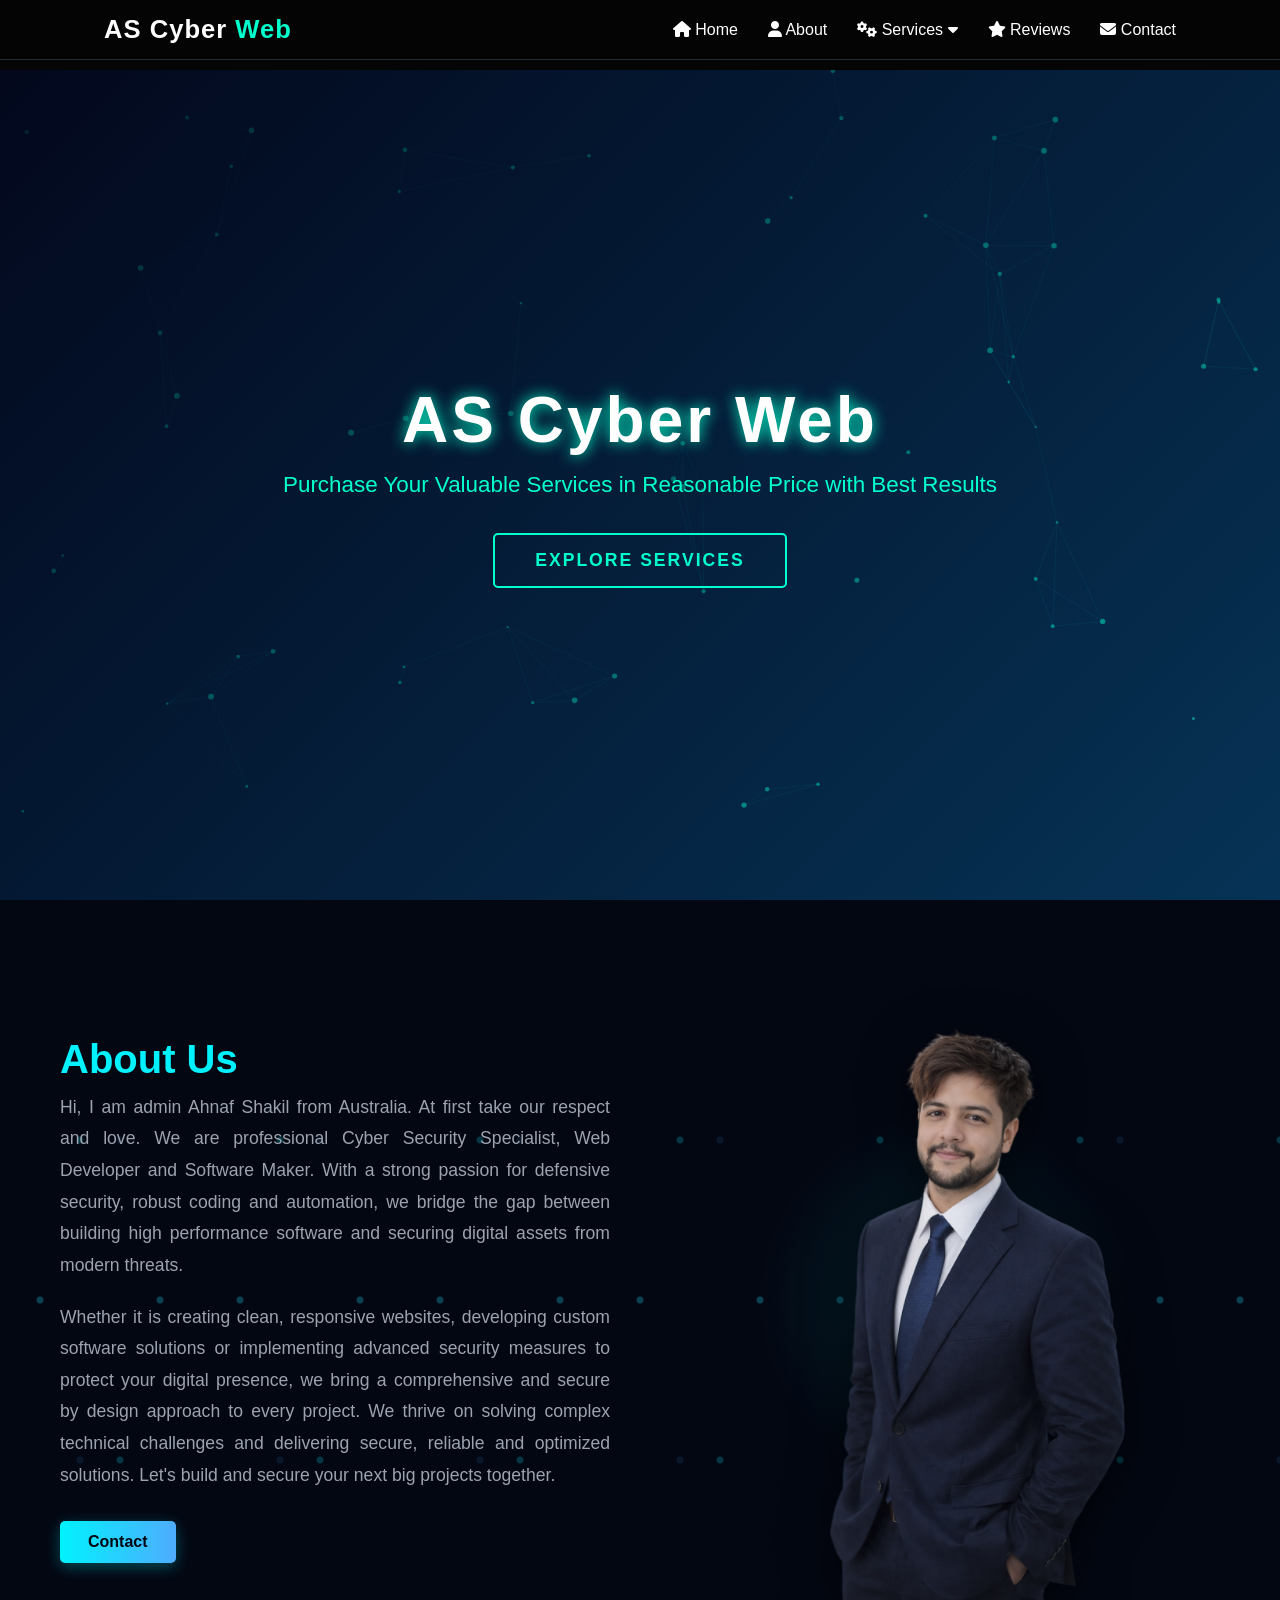
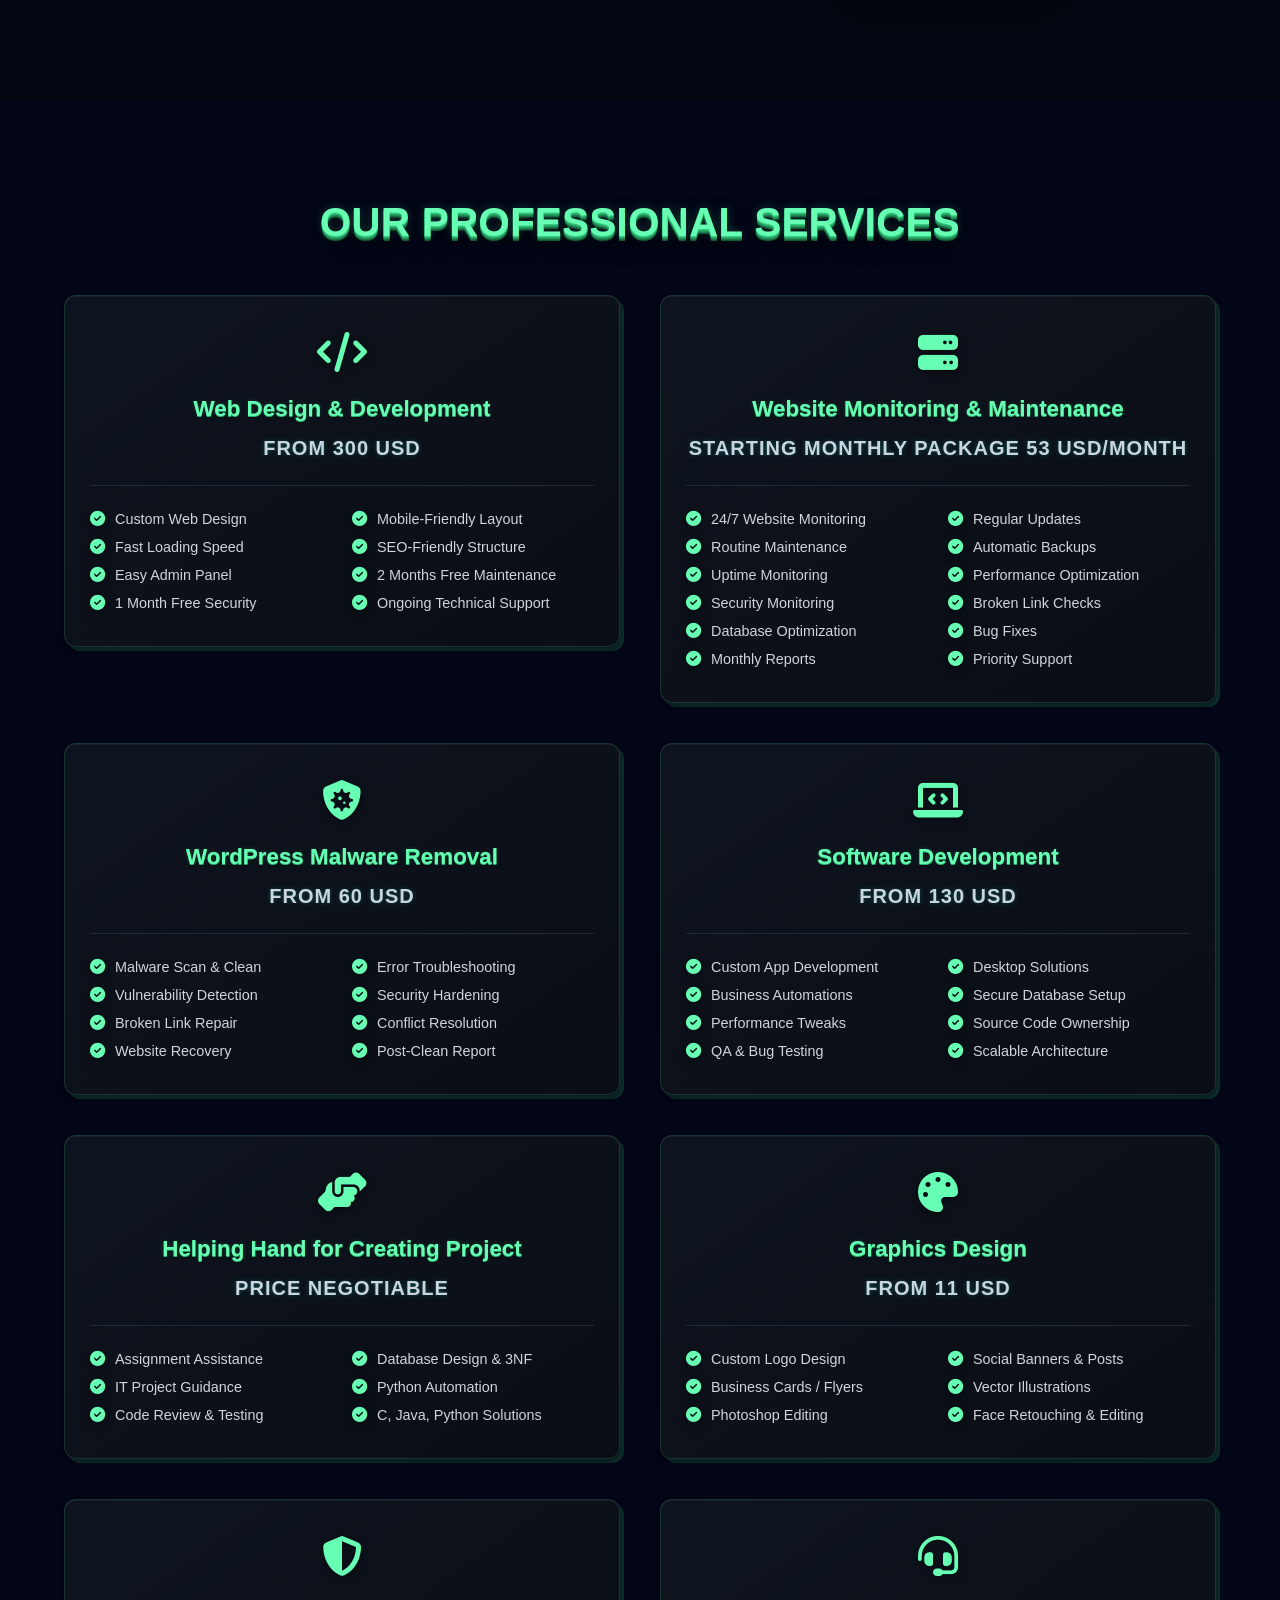
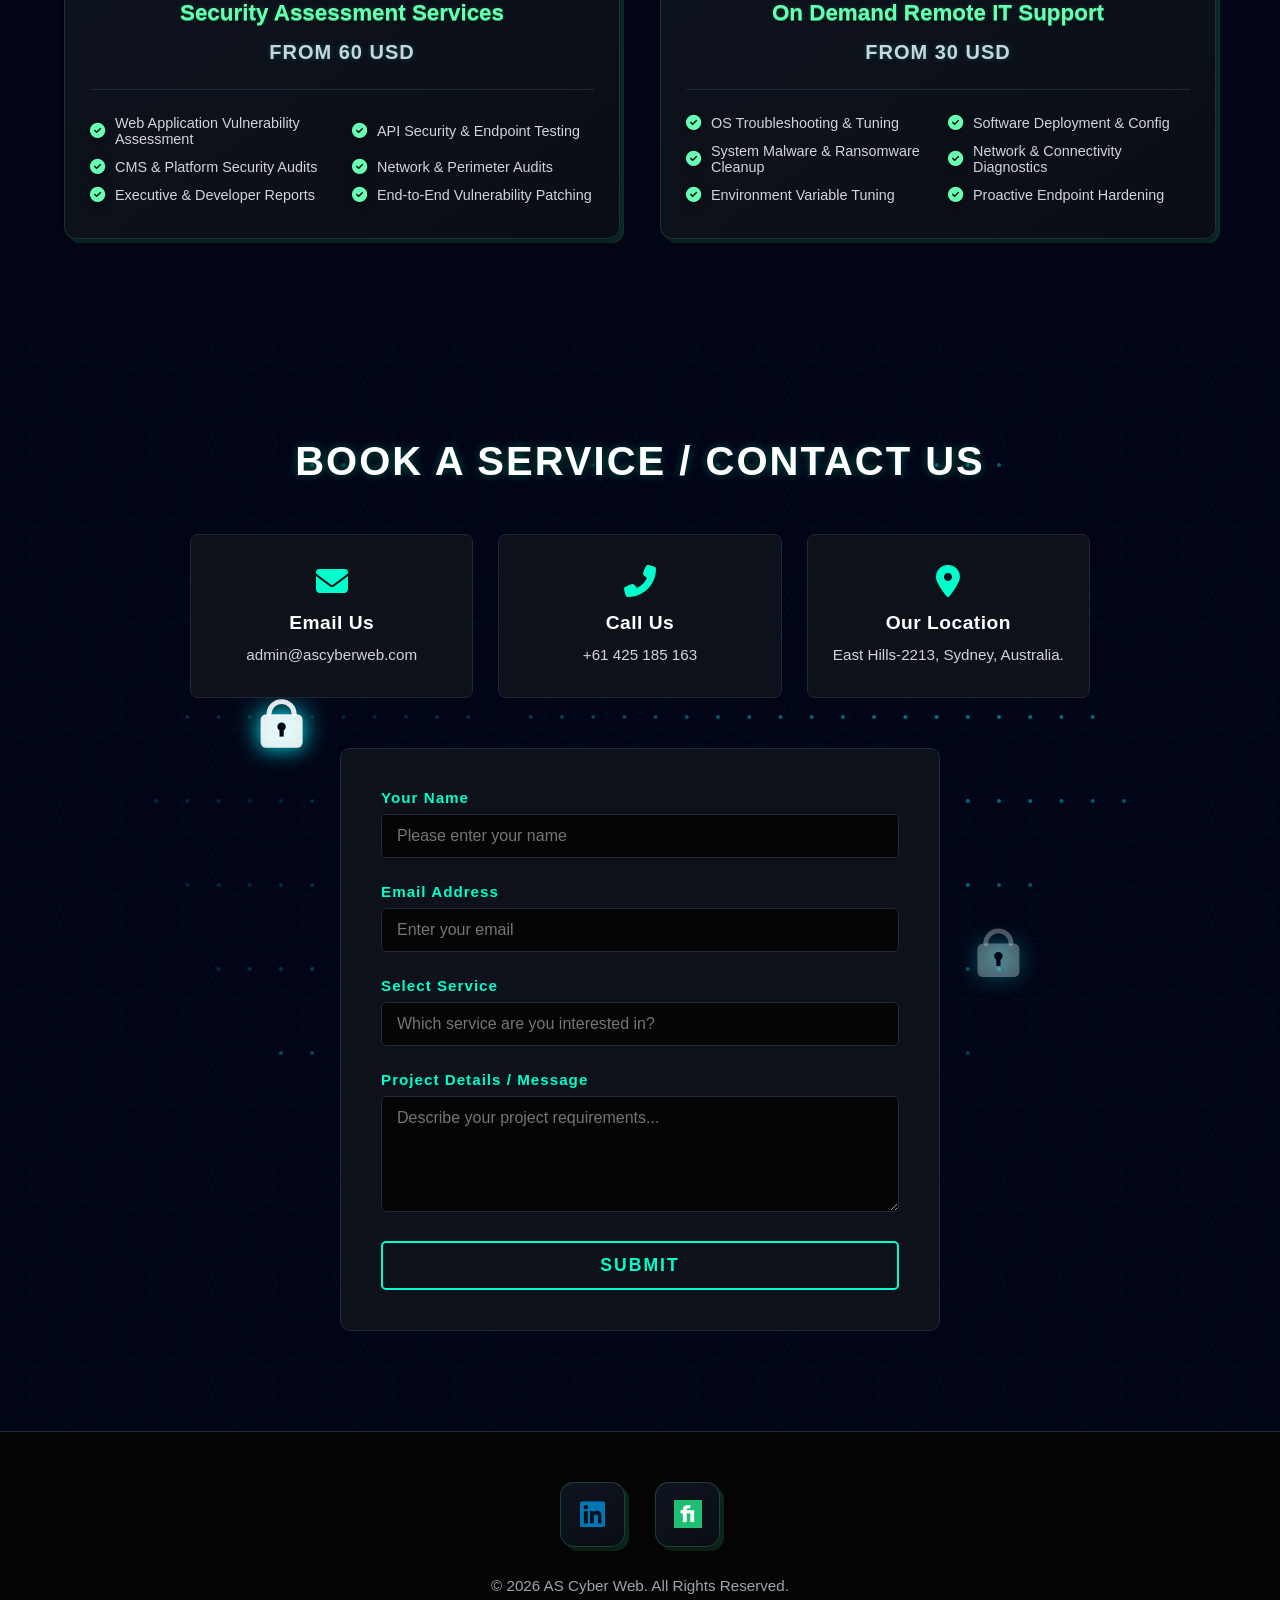
==== index.html @ ebdedb4c "Add files via upload" ====
<!DOCTYPE html>
<html lang="en">
<head>
    <!-- Google tag (gtag.js) -->
<script async src="https://www.googletagmanager.com/gtag/js?id=G-REXDJPMYV1"></script>
<script>
  window.dataLayer = window.dataLayer || [];
  function gtag(){dataLayer.push(arguments);}
  gtag('js', new Date());

  gtag('config', 'G-REXDJPMYV1');
</script>
    <link rel="icon" type="image/png" href="image/favicon.png">
    <meta charset="UTF-8">
    <meta name="viewport" content="width=device-width, initial-scale=1.0">
    <title>AS Cyber Web - Cyber Security & Web Solutions</title>
    <link rel="stylesheet" href="style.css">
    <link rel="stylesheet" href="https://cdnjs.cloudflare.com/ajax/libs/font-awesome/6.4.0/css/all.min.css">
    <style>
        .hero-section {
            position: relative;
            overflow: hidden;
            background: #071138 !important;
        }
        #cyber-canvas {
            position: absolute;
            top: 0;
            left: 0;
            width: 100%;
            height: 100%;
            z-index: 1;
            pointer-events: none;
        }
        .hero-section .overlay {
            z-index: 2;
            background: linear-gradient(135deg, rgba(2, 6, 23, 0.85) 0%, rgba(0, 242, 254, 0.15) 100%);
        }
        .hero-section .content {
            position: relative;
            z-index: 3;
        }

        .services-section {
            position: relative;
            overflow: hidden;
            background: #020617 !important;
        }
        #matrix-canvas {
            position: absolute;
            top: 0;
            left: 0;
            width: 100%;
            height: 100%;
            z-index: 1;
            pointer-events: none;
        }
      
        .services-section .section-title,
        .services-section .services-grid {
            position: relative;
            z-index: 2;
        }

 
        .booking-section {
            position: relative;
            overflow: hidden;
            background: #020617 !important;
        }
        #grid-canvas {
            position: absolute;
            top: 0;
            left: 0;
            width: 100%;
            height: 100%;
            z-index: 1;
            pointer-events: none;
        }
        .booking-section .section-title,
        .booking-section .contact-info-container,
        .booking-section .form-container {
            position: relative;
            z-index: 2;
        }

        .reviews-section {
            background: #040d21 !important;
            padding: 60px 20px;
            color: #fff;
            text-align: center;
        }
        .reviews-container {
            max-width: 1100px;
            margin: 0 auto;
            display: grid;
            grid-template-columns: 1fr 1fr;
            gap: 40px;
            margin-top: 30px;
        }
        @media (max-width: 768px) {
            .reviews-container {
                grid-template-columns: 1fr;
            }
        }
        .reviews-display-box {
            background: rgba(2, 6, 23, 0.7);
            border: 1px solid rgba(0, 242, 254, 0.2);
            border-radius: 8px;
            padding: 25px;
            max-height: 500px;
            overflow-y: auto;
            text-align: left;
        }
        .review-card {
            background: rgba(255, 255, 255, 0.03);
            border-left: 4px solid #00f2fe;
            padding: 15px;
            margin-bottom: 15px;
            border-radius: 4px;
        }
        .review-card h4 {
            margin: 0 0 5px 0;
            color: #00f2fe;
            font-size: 16px;
        }
        .review-stars {
            color: #ffc107;
            font-size: 12px;
            margin-bottom: 8px;
        }
        .review-card p {
            margin: 0;
            font-size: 14px;
            color: #cbd5e1;
            line-height: 1.5;
        }
        .review-form-box {
            background: rgba(2, 6, 23, 0.7);
            border: 1px solid rgba(0, 255, 204, 0.2);
            border-radius: 8px;
            padding: 25px;
            text-align: left;
        }
        .star-rating-input {
            display: flex;
            gap: 8px;
            margin-bottom: 15px;
            font-size: 24px;
            color: #475569;
        }
        .star-rating-input i {
            cursor: pointer;
            transition: color 0.2s;
        }
        .star-rating-input i.active,
        .star-rating-input i:hover,
        .star-rating-input i:hover ~ i {
            color: #ffc107;
        }
        .no-reviews {
            color: #64748b;
            text-align: center;
            font-style: italic;
            margin-top: 40px;
        }
    </style>
</head>
<body>

    <nav class="navbar">
        <div class="nav-container">
            <a href="index.html" class="logo">AS Cyber <span>Web</span></a>
            <button class="hamburger-btn" id="mobile-menu-btn">
            <span></span>
            <span></span>
            <span></span>
        </button>
            <ul class="nav-links" id="nav-links-menu">
                <li><a href="#home"><i class="fas fa-home"></i> Home</a></li>
                <li><a href="#about"><i class="fas fa-user"></i> About</a></li>
                <li class="dropdown">
                    <a href="#services" class="dropbtn"><i class="fas fa-cogs"></i> Services <i class="fas fa-caret-down"></i></a>
                    <ul class="dropdown-content">
                        <li><a href="web-development.html">Web Design & Development</a></li>
                        <li><a href="monitoring.html">Website Monitoring & Maintenance</a></li>
                        <li><a href="malware-removal.html">WordPress Malware Removal</a></li>
                        <li><a href="software-development.html">Software Development</a></li>
                        <li><a href="project-help.html">Project & IT Assignment Help</a></li>
                        <li><a href="graphics-design.html">Graphics Design Services</a></li>
                        <li><a href="vulnerability-assessment.html">Security Assessment Services</a></li>
                        <li><a href="remote-support.html">On Demand Remote IT Support</a></li>
                    </ul>
                </li>
                <li><a href="#reviews"><i class="fas fa-star"></i> Reviews</a></li>
                <li><a href="#booking"><i class="fas fa-envelope"></i> Contact</a></li>
            </ul>
        </div>
    </nav>

    <header id="home" class="hero-section">
        <canvas id="cyber-canvas"></canvas>
        <div class="overlay"></div>
        <div class="content">
            <h1>AS Cyber Web</h1>
            <p>Purchase Your Valuable Services in Reasonable Price with Best Results</p>
            <a href="#services" class="cyber-btn">Explore Services</a>
        </div>
    </header>

<section id="about" class="about-section">
    <div class="about-container">
        
        <div class="about-content">
            <h2 class="about-title">About Us</h2>
            
            <p class="about-text">
                Hi, I am admin Ahnaf Shakil from Australia. At first take our respect and love. We are professional Cyber Security Specialist, Web Developer and Software Maker. With a strong passion for defensive security, robust coding and automation, we bridge the gap between building high performance software and securing digital assets from modern threats.
            </p>
            <p class="about-text">
                Whether it is creating clean, responsive websites, developing custom software solutions or implementing advanced security measures to protect your digital presence, we bring a comprehensive and secure by design approach to every project. We thrive on solving complex technical challenges and delivering secure, reliable and optimized solutions. Let's build and secure your next big projects together.
            </p>
            <div class="about-buttons">
                <a href="#booking" class="btn-primary">Contact</a>
            </div>
        </div>

        <div class="about-image-wrapper">
            <div class="image-glow-effect"></div>
            <img src="image/Ahnaf.png" alt="Ahnaf Shakil" class="about-img">
        </div>

    </div>
</section>

    <section id="services" class="services-section">
        <canvas id="matrix-canvas"></canvas>

        <h2 class="section-title">Our Professional Services</h2>
        
        <div class="services-grid">
            
            <div class="service-card" onclick="location.href='web-development.html'">
                <div class="icon-box">
                    <i class="fas fa-code"></i>
                </div>
                <h3>Web Design & Development</h3>
                <p class="service-price">From 300 USD</p>
                <ul class="service-features">
                    <li><i class="fas fa-check-circle"></i> Custom Web Design</li>
                    <li><i class="fas fa-check-circle"></i> Mobile-Friendly Layout</li>
                    <li><i class="fas fa-check-circle"></i> Fast Loading Speed</li>
                    <li><i class="fas fa-check-circle"></i> SEO-Friendly Structure</li>
                    <li><i class="fas fa-check-circle"></i> Easy Admin Panel</li>
                    <li><i class="fas fa-check-circle"></i> 2 Months Free Maintenance</li>
                    <li><i class="fas fa-check-circle"></i> 1 Month Free Security</li>
                    <li><i class="fas fa-check-circle"></i> Ongoing Technical Support</li>
                </ul>
            </div>

            <div class="service-card" onclick="location.href='monitoring.html'">
                <div class="icon-box">
                    <i class="fas fa-server"></i>
                </div>
                <h3>Website Monitoring & Maintenance</h3>
                <p class="service-price">Starting Monthly Package 53 USD/Month</p>
                <ul class="service-features">
                    <li><i class="fas fa-check-circle"></i> 24/7 Website Monitoring</li>
                    <li><i class="fas fa-check-circle"></i> Regular Updates</li>
                    <li><i class="fas fa-check-circle"></i> Routine Maintenance</li>
                    <li><i class="fas fa-check-circle"></i> Automatic Backups</li>
                    <li><i class="fas fa-check-circle"></i> Uptime Monitoring</li>
                    <li><i class="fas fa-check-circle"></i> Performance Optimization</li>
                    <li><i class="fas fa-check-circle"></i> Security Monitoring</li>
                    <li><i class="fas fa-check-circle"></i> Broken Link Checks</li>
                    <li><i class="fas fa-check-circle"></i> Database Optimization</li>
                    <li><i class="fas fa-check-circle"></i> Bug Fixes</li>
                    <li><i class="fas fa-check-circle"></i> Monthly Reports</li>
                    <li><i class="fas fa-check-circle"></i> Priority Support</li>
                </ul>
            </div>

            <div class="service-card" onclick="location.href='malware-removal.html'">
                <div class="icon-box">
                    <i class="fas fa-shield-virus"></i>
                </div>
                <h3>WordPress Malware Removal</h3>
                <p class="service-price">From 60 USD</p>
                <ul class="service-features">
                    <li><i class="fas fa-check-circle"></i> Malware Scan & Clean</li>
                    <li><i class="fas fa-check-circle"></i> Error Troubleshooting</li>
                    <li><i class="fas fa-check-circle"></i> Vulnerability Detection</li>
                    <li><i class="fas fa-check-circle"></i> Security Hardening</li>
                    <li><i class="fas fa-check-circle"></i> Broken Link Repair</li>
                    <li><i class="fas fa-check-circle"></i> Conflict Resolution</li>
                    <li><i class="fas fa-check-circle"></i> Website Recovery</li>
                    <li><i class="fas fa-check-circle"></i> Post-Clean Report</li>
                </ul>
            </div>

            <div class="service-card" onclick="location.href='software-development.html'">
                <div class="icon-box">
                    <i class="fas fa-laptop-code"></i>
                </div>
                <h3>Software Development</h3>
                <p class="service-price">From 130 USD</p>
                <ul class="service-features">
                    <li><i class="fas fa-check-circle"></i> Custom App Development</li>
                    <li><i class="fas fa-check-circle"></i> Desktop Solutions</li>
                    <li><i class="fas fa-check-circle"></i> Business Automations</li>
                    <li><i class="fas fa-check-circle"></i> Secure Database Setup</li>
                    <li><i class="fas fa-check-circle"></i> Performance Tweaks</li>
                    <li><i class="fas fa-check-circle"></i> Source Code Ownership</li>
                    <li><i class="fas fa-check-circle"></i> QA & Bug Testing</li>
                    <li><i class="fas fa-check-circle"></i> Scalable Architecture</li>
                </ul>
            </div>

            <div class="service-card" onclick="location.href='project-help.html'">
                <div class="icon-box">
                    <i class="fas fa-hands-helping"></i>
                </div>
                <h3>Helping Hand for Creating Project</h3>
                <p class="service-price">Price Negotiable</p>
                <ul class="service-features">
                    <li><i class="fas fa-check-circle"></i> Assignment Assistance</li>
                    <li><i class="fas fa-check-circle"></i> Database Design & 3NF</li>
                    <li><i class="fas fa-check-circle"></i> IT Project Guidance</li>
                    <li><i class="fas fa-check-circle"></i> Python Automation</li>
                    <li><i class="fas fa-check-circle"></i> Code Review & Testing</li>
                    <li><i class="fas fa-check-circle"></i> C, Java, Python Solutions</li>
                </ul>
            </div>

        
            <div class="service-card" onclick="location.href='graphics-design.html'">
                <div class="icon-box">
                    <i class="fas fa-palette"></i>
                </div>
                <h3>Graphics Design</h3>
                <p class="service-price">From 11 USD</p>
                <ul class="service-features">
                    <li><i class="fas fa-check-circle"></i> Custom Logo Design</li>
                    <li><i class="fas fa-check-circle"></i> Social Banners & Posts</li>
                    <li><i class="fas fa-check-circle"></i> Business Cards / Flyers</li>
                    <li><i class="fas fa-check-circle"></i> Vector Illustrations</li>
                    <li><i class="fas fa-check-circle"></i> Photoshop Editing</li>
                    <li><i class="fas fa-check-circle"></i> Face Retouching & Editing</li>
                </ul>
            </div>

            <div class="service-card" onclick="location.href='vulnerability-assessment.html'">
                <div class="icon-box">
                    <i class="fas fa-shield-alt"></i>
                </div>
                <h3>Security Assessment Services</h3>
                <p class="service-price">From 60 USD</p>
                <ul class="service-features">
                    <li><i class="fas fa-check-circle"></i> Web Application Vulnerability Assessment</li>
                    <li><i class="fas fa-check-circle"></i> API Security & Endpoint Testing</li>
                    <li><i class="fas fa-check-circle"></i> CMS & Platform Security Audits</li>
                    <li><i class="fas fa-check-circle"></i> Network & Perimeter Audits</li>
                    <li><i class="fas fa-check-circle"></i> Executive & Developer Reports</li>
                    <li><i class="fas fa-check-circle"></i> End-to-End Vulnerability Patching</li>
                </ul>
            </div>

            <div class="service-card" onclick="location.href='remote-support.html'">
                <div class="icon-box">
                    <i class="fas fa-headset"></i>
                </div>
                <h3>On Demand Remote IT Support</h3>
                <p class="service-price">From 30 USD</p>
                <ul class="service-features">
                    <li><i class="fas fa-check-circle"></i> OS Troubleshooting & Tuning</li>
                    <li><i class="fas fa-check-circle"></i> Software Deployment & Config</li>
                    <li><i class="fas fa-check-circle"></i> System Malware & Ransomware Cleanup</li>
                    <li><i class="fas fa-check-circle"></i> Network & Connectivity Diagnostics</li>
                    <li><i class="fas fa-check-circle"></i> Environment Variable Tuning</li>
                    <li><i class="fas fa-check-circle"></i> Proactive Endpoint Hardening</li>
                </ul>
            </div>

        </div>
    </section>

    <!--<section id="reviews" class="reviews-section">
        <h2 class="section-title">Client Testimonials & Reviews</h2>
        <div class="reviews-container">
            <div class="reviews-display-box" id="reviews-list">
            </div>

            <div class="review-form-box">
                <h3 style="color: #00ffcc; margin-top: 0; margin-bottom: 20px;">Share Your Feedback</h3>
                <form id="review-submit-form">
                    <div class="form-group">
                        <label>Select Rating</label>
                        <div class="star-rating-input" id="star-selector">
                            <i class="fas fa-star" data-value="1"></i>
                            <i class="fas fa-star" data-value="2"></i>
                            <i class="fas fa-star" data-value="3"></i>
                            <i class="fas fa-star" data-value="4"></i>
                            <i class="fas fa-star" data-value="5"></i>
                        </div>
                    </div>
                    <div class="form-group">
                        <label for="rev-name">Your Name</label>
                        <input type="text" id="rev-name" placeholder="Enter your public name" required>
                    </div>
                    <div class="form-group">
                        <label for="rev-text">Your Review</label>
                        <textarea id="rev-text" rows="4" placeholder="Write your experience with AS Cyber Web..." required></textarea>
                    </div>
                    <button type="submit" class="cyber-btn form-btn" style="width: 100%;">Post Review</button>
                </form>
            </div>
        </div>
    </section>
    -->

    <section id="booking" class="booking-section">
        <canvas id="grid-canvas"></canvas>

        <h2 class="section-title">Book a Service / Contact Us</h2>
        
        <div class="contact-info-container">
            <div class="contact-card">
                <i class="fas fa-envelope"></i>
                <h3>Email Us</h3>
                <p><a href="mailto:admin@ascyberweb.com">admin@ascyberweb.com</a></p>
            </div>
            <div class="contact-card">
                <i class="fas fa-phone-alt"></i>
                <h3>Call Us</h3>
                <p><a href="tel:+61425185163">+61 425 185 163</a></p>
            </div>
            <div class="contact-card">
                <i class="fas fa-map-marker-alt"></i>
                <h3>Our Location</h3>
                <p>East Hills-2213, Sydney, Australia.</p>
            </div>
        </div>

        <div class="form-container">
            <form action="https://api.web3forms.com/submit" method="POST">
                <input type="hidden" name="access_key" value="5002957a-1ed2-4655-8597-89abe997e9e5">
                <input type="hidden" name="subject" value="New Inquiry from AS Cyber Web">
                <div class="form-group">
                    <label for="name">Your Name</label>
                    <input type="text" id="name" name="name" placeholder="Please enter your name" required>
                </div>
                <div class="form-group">
                    <label for="email">Email Address</label>
                    <input type="email" id="email" name="email" placeholder="Enter your email" required>
                </div>
                <div class="form-group">
                    <label for="service-select">Select Service</label>
                    <input type="text" id="service-select" name="service" placeholder="Which service are you interested in?" required>
                </div>
                <div class="form-group">
                    <label for="message">Project Details / Message</label>
                    <textarea id="message" name="message" rows="5" placeholder="Describe your project requirements..." required></textarea>
                </div>
                <button type="submit" class="cyber-btn form-btn">Submit</button>
            </form>
        </div>
    </section>

    <footer class="main-footer" style="text-align: center; padding: 50px 20px; position: relative; z-index: 5;">
        <div class="footer-social-container">
        <a href="https://www.linkedin.com/in/ahnaf-shakil-coder/" target="_blank" class="social-3d-btn linkedin-btn" title="LinkedIn">
            <i class="fab fa-linkedin"></i>
        </a>
        
        
        <a href="https://www.fiverr.com/s/Eg3Bpxq" target="_blank" class="social-3d-btn fiverr-btn" title="Fiverr">
            <img src="image/your-fiverr-image-name.png" alt="Fiverr" class="fiverr-3d-img">
        </a>
    </div>

    <p style="color: #9ca3af; font-size: 0.95rem; margin-top: 20px;">&copy; 2026 AS Cyber Web. All Rights Reserved.</p>
    </footer>

    <script>
        document.addEventListener("DOMContentLoaded", function() {
            const starSelector = document.getElementById("star-selector");
            const stars = starSelector.querySelectorAll("i");
            const reviewsList = document.getElementById("reviews-list");
            const reviewForm = document.getElementById("review-submit-form");
            let selectedRating = 5; 

            // Star selection behavior
            stars.forEach(star => {
                star.addEventListener("click", function() {
                    selectedRating = parseInt(this.getAttribute("data-value"));
                    updateStarsDisplay();
                });
            });

            function updateStarsDisplay() {
                stars.forEach(star => {
                    const val = parseInt(star.getAttribute("data-value"));
                    if (val <= selectedRating) {
                        star.classList.add("active");
                        star.style.color = "#ffc107";
                    } else {
                        star.classList.remove("active");
                        star.style.color = "#475569";
                    }
                });
            }
            updateStarsDisplay();

            const defaultReviews = [];

            function loadReviews() {
                let saved = localStorage.getItem("as_cyber_reviews");
                let currentReviews = saved ? JSON.parse(saved) : defaultReviews;
                
                if (!saved) {
                    localStorage.setItem("as_cyber_reviews", JSON.stringify(defaultReviews));
                }

                reviewsList.innerHTML = "";
                if (currentReviews.length === 0) {
                    reviewsList.innerHTML = `<div class="no-reviews">No reviews posted yet. Be the first!</div>`;
                    return;
                }

                currentReviews.forEach(rev => {
                    let starHtml = "";
                    for(let i=1; i<=5; i++) {
                        if(i <= rev.rating) {
                            starHtml += `<i class="fas fa-star"></i> `;
                        } else {
                            starHtml += `<i class="far fa-star"></i> `;
                        }
                    }

                    const card = document.createElement("div");
                    card.className = "review-card";
                    card.innerHTML = `
                        <h4>${escapeHTML(rev.name)}</h4>
                        <div class="review-stars">${starHtml}</div>
                        <p>${escapeHTML(rev.text)}</p>
                    `;
                    reviewsList.appendChild(card);
                });
            }

            function escapeHTML(str) {
                return str.replace(/[&<>'"]/g, 
                    tag => ({ '&': '&amp;', '<': '&lt;', '>': '&gt;', "'": '&#39;', '"': '&quot;' }[tag] || tag)
                );
            }

            reviewForm.addEventListener("submit", function(e) {
                e.preventDefault();
                const nameInput = document.getElementById("rev-name");
                const textInput = document.getElementById("rev-text");

                const newReview = {
                    name: nameInput.value.trim(),
                    rating: selectedRating,
                    text: textInput.value.trim()
                };

                let saved = localStorage.getItem("as_cyber_reviews");
                let currentReviews = saved ? JSON.parse(saved) : [];
                
                currentReviews.unshift(newReview);
                localStorage.setItem("as_cyber_reviews", JSON.stringify(currentReviews));

                nameInput.value = "";
                textInput.value = "";
                selectedRating = 5;
                updateStarsDisplay();

                loadReviews();
            });

            loadReviews();
        });
    </script>

    <script>
        const canvas = document.getElementById('cyber-canvas');
        const ctx = canvas.getContext('2d');

        function resizeCanvas() {
            canvas.width = canvas.parentElement.offsetWidth;
            canvas.height = canvas.parentElement.offsetHeight;
        }
        resizeCanvas();
        window.addEventListener('resize', resizeCanvas);

        const particles = [];
        const particleCount = 65; 

        for (let i = 0; i < particleCount; i++) {
            particles.push({
                x: Math.random() * canvas.width,
                y: Math.random() * canvas.height,
                radius: Math.random() * 2 + 1,
                vx: (Math.random() - 0.5) * 0.8,
                vy: (Math.random() - 0.5) * 0.8
            });
        }

        function animate() {
            ctx.clearRect(0, 0, canvas.width, canvas.height);
            
            particles.forEach(p => {
                p.x += p.vx;
                p.y += p.vy;

                if (p.x < 0 || p.x > canvas.width) p.vx *= -1;
                if (p.y < 0 || p.y > canvas.height) p.vy *= -1;

                ctx.beginPath();
                ctx.arc(p.x, p.y, p.radius, 0, Math.PI * 2);
                ctx.fillStyle = 'rgba(0, 255, 204, 0.6)';
                ctx.fill();
            });

            ctx.strokeStyle = 'rgba(0, 242, 254, 0.08)';
            ctx.lineWidth = 1;
            for (let i = 0; i < particleCount; i++) {
                for (let j = i + 1; j < particleCount; j++) {
                    const dx = particles[i].x - particles[j].x;
                    const dy = particles[i].y - particles[j].y;
                    const dist = Math.sqrt(dx * dx + dy * dy);

                    if (dist < 120) {
                        ctx.beginPath();
                        ctx.moveTo(particles[i].x, particles[i].y);
                        ctx.lineTo(particles[j].x, particles[j].y);
                        ctx.stroke();
                    }
                }
            }
            requestAnimationFrame(animate);
        }
        animate();
    </script>

    <script>
        const matrixCanvas = document.getElementById('matrix-canvas');
        const mCtx = matrixCanvas.getContext('2d');

        function resizeMatrixCanvas() {
            matrixCanvas.width = matrixCanvas.parentElement.offsetWidth;
            matrixCanvas.height = matrixCanvas.parentElement.offsetHeight;
        }
        resizeMatrixCanvas();
        window.addEventListener('resize', resizeMatrixCanvas);

        const cyberChars = "0101010101010101##$$%%&&**++//--X".split("");
        const fontSize = 14;
        const columns = Math.floor(matrixCanvas.width / fontSize);

        const rainDrops = [];
        for (let x = 0; x < columns; x++) {
            rainDrops[x] = Math.random() * -100;
        }

        function drawMatrix() {
            mCtx.fillStyle = 'rgba(2, 6, 23, 0.07)'; 
            mCtx.fillRect(0, 0, matrixCanvas.width, matrixCanvas.height);

            mCtx.fillStyle = 'rgba(0, 255, 204, 0.55)'; 
            mCtx.font = fontSize + 'px monospace';

            for (let i = 0; i < rainDrops.length; i++) {
                const text = cyberChars[Math.floor(Math.random() * cyberChars.length)];
                mCtx.fillText(text, i * fontSize, rainDrops[i] * fontSize);

                if (rainDrops[i] * fontSize > matrixCanvas.height && Math.random() > 0.975) {
                    rainDrops[i] = 0;
                }
                rainDrops[i]++;
            }
        }
        setInterval(drawMatrix, 35);
    </script>

    <script>
        const gridCanvas = document.getElementById('grid-canvas');
        const gCtx = gridCanvas.getContext('2d');

        function resizeGridCanvas() {
            gridCanvas.width = gridCanvas.parentElement.offsetWidth;
            gridCanvas.height = gridCanvas.parentElement.offsetHeight;
        }
        resizeGridCanvas();
        window.addEventListener('resize', resizeGridCanvas);

        const mapTemplate = [
            "        ..       .   .      ...      ",
            "       ....     ... ....   .....     ",
            "     .......   .................     ",
            "    .......... ...................   ",
            "   ................................  ",
            "    ............................     ",
            "     ..........................      ",
            "       .......................       ",
            "         ...................         ",
            "          ........  ......           ",
            "           ......     ...            "
        ];

        let pulseTime = 0;

        function drawHexagon(x, y, size) {
            gCtx.beginPath();
            for (let i = 0; i < 6; i++) {
                gCtx.lineTo(x + size * Math.cos(i * Math.PI / 3), y + size * Math.sin(i * Math.PI / 3));
            }
            gCtx.closePath();
            gCtx.stroke();
        }

        function drawVectorLock(x, y, scale, alpha) {
            gCtx.save();
            gCtx.translate(x, y);
            gCtx.scale(scale, scale);

            gCtx.shadowColor = '#00f2fe';
            gCtx.shadowBlur = 20;

            gCtx.fillStyle = `rgba(255, 255, 255, ${alpha})`;
            gCtx.beginPath();
            gCtx.roundRect(-15, -5, 30, 24, 4);
            gCtx.fill();

            gCtx.fillStyle = '#020617';
            gCtx.shadowBlur = 0;
            gCtx.beginPath();
            gCtx.arc(0, 4, 3, 0, Math.PI * 2);
            gCtx.fill();
            gCtx.fillRect(-1.5, 4, 3, 7);

            gCtx.strokeStyle = `rgba(255, 255, 255, ${alpha})`;
            gCtx.lineWidth = 3.5;
            gCtx.lineCap = 'round';
            gCtx.beginPath();
            gCtx.arc(0, -5, 9, Math.PI, 0, false);
            gCtx.stroke();

            gCtx.restore();
        }

        const lockPositions = [
            { rx: 0.22, ry: 0.35, size: 1.4 },
            { rx: 1.43, ry: 0.45, size: 1.4 },
            
            { rx: 0.60, ry: 0.58, size: 1.4 },
            { rx: 0.78, ry: 0.56, size: 1.4 }
        ];

        function drawCyberMapEffect() {
            gCtx.fillStyle = 'rgba(2, 6, 23, 0.3)';
            gCtx.fillRect(0, 0, gridCanvas.width, gridCanvas.height);

            const w = gridCanvas.width;
            const h = gridCanvas.height;
            pulseTime += 0.03;

            gCtx.font = '11px monospace';
            gCtx.fillStyle = 'rgba(0, 242, 254, 0.01)';
            for (let y = 30; y < h; y += 50) {
                for (let x = 20; x < w; x += 90) {
                    if (Math.random() > 0.98) {
                        const binaryStr = Math.random() > 0.5 ? "011010" : "100101";
                        gCtx.fillText(binaryStr, x, y);
                    }
                }
            }

            const rows = mapTemplate.length;
            const cols = mapTemplate[0].length;
            const dotSpacingX = w / (cols + 4);
            const dotSpacingY = h / (rows + 2);

            for (let r = 0; r < rows; r++) {
                for (let c = 0; c < cols; c++) {
                    if (mapTemplate[r][c] === '.') {
                        const x = (c + 2) * dotSpacingX;
                        const y = (r + 1.5) * dotSpacingY;
                        
                        const wave = Math.sin(pulseTime + (x * 0.005) + (y * 0.005));
                        gCtx.fillStyle = `rgba(0, 242, 254, ${0.30 + wave * 0.15})`;
                        
                        gCtx.beginPath();
                        gCtx.arc(x, y, 2, 0, Math.PI * 2);
                        gCtx.fill();
                    }
                }
            }

            gCtx.strokeStyle = 'rgba(0, 242, 254, 0.03)';
            gCtx.lineWidth = 1;
            gCtx.shadowBlur = 0;
            const hexSize = 35;
            const xSpacing = hexSize * Math.sqrt(3);
            const ySpacing = hexSize * 1.5;

            for (let y = 0; y < h + hexSize; y += ySpacing) {
                let offset = (Math.floor(y / ySpacing) % 2) * (xSpacing / 2);
                for (let x = 0; x < w + xSpacing; x += xSpacing) {
                    drawHexagon(x + offset, y, hexSize);
                }
            }

            lockPositions.forEach((pos, idx) => {
                const targetX = w * pos.rx;
                const targetY = h * pos.ry;
                
                const pulseAlpha = 0.6 + Math.sin(pulseTime * 1.5 + idx) * 0.3;
                const glowRadius = 20 + Math.sin(pulseTime * 2 + idx) * 15;

                let glowGrad = gCtx.createRadialGradient(targetX, targetY, 2, targetX, targetY, glowRadius * 2);
                glowGrad.addColorStop(0, `rgba(0, 242, 254, ${0.25 * pulseAlpha})`);
                glowGrad.addColorStop(1, 'rgba(2, 6, 23, 0)');
                gCtx.fillStyle = glowGrad;
                gCtx.beginPath();
                gCtx.arc(targetX, targetY, glowRadius * 2, 0, Math.PI * 2);
                gCtx.fill();

                drawVectorLock(targetX, targetY, pos.size, pulseAlpha);
            });

            requestAnimationFrame(drawCyberMapEffect);
        }

        drawCyberMapEffect();
    </script>
    <script>
    const menuBtn = document.getElementById('mobile-menu-btn');
    const navLinks = document.getElementById('nav-links-menu');

    if (menuBtn && navLinks) {
        menuBtn.addEventListener('click', () => {
            menuBtn.classList.toggle('active');
            navLinks.classList.toggle('active');
        });

        document.querySelectorAll('.dropdown').forEach((dropdown) => {
            const dropbtn = dropdown.querySelector('.dropbtn');

            if (dropbtn) {
                dropbtn.addEventListener('click', (event) => {
                    event.preventDefault();
                    event.stopPropagation();

                    const isOpen = dropdown.classList.contains('active');
                    document.querySelectorAll('.dropdown').forEach((item) => item.classList.remove('active'));
                    if (!isOpen) {
                        dropdown.classList.add('active');
                    }
                });
            }
        });

        document.addEventListener('click', (event) => {
            if (!navLinks.contains(event.target) && !menuBtn.contains(event.target)) {
                menuBtn.classList.remove('active');
                navLinks.classList.remove('active');
                document.querySelectorAll('.dropdown').forEach((dropdown) => dropdown.classList.remove('active'));
            }
        });
    }
</script>

</body>
</html>
---- style.css ----
* {
    margin: 0;
    padding: 0;
    box-sizing: border-box;
    font-family: 'Segoe UI', Tahoma, Geneva, Verdana, sans-serif;
    scroll-behavior: smooth;
}

body {
    background-color: #050505;
    color: #ffffff;
    padding-top: 70px;
    overflow-x: hidden;
}

.section-title {
    text-align: center;
    font-size: 2.5rem;
    margin-bottom: 50px;
    letter-spacing: 2px;
    text-transform: uppercase;
    color: #ffffff;
    text-shadow: 0 0 10px rgba(0, 255, 170, 0.3);
}

.navbar {
    position: fixed;
    top: 0;
    left: 0;
    width: 100%;
    background-color: rgba(5, 5, 5, 0.95);
    border-bottom: 1px solid #1f2937;
    z-index: 1000;
    padding: 15px 0;
}

.nav-container {
    display: flex;
    justify-content: space-between;
    align-items: center;
    max-width: 1200px;
    margin: 0 auto;
    padding: 0 5%;
}

.logo {
    font-size: 1.6rem;
    font-weight: bold;
    color: #ffffff;
    text-decoration: none;
    letter-spacing: 1px;
}

.logo span {
    color: #00ffcc;
}

.nav-links {
    display: flex;
    list-style: none;
    gap: 30px;
    align-items: center;
}

.hamburger-btn {
    display: none;
    flex-direction: column;
    justify-content: center;
    gap: 5px;
    width: 44px;
    height: 44px;
    border: 1px solid #1f2937;
    border-radius: 8px;
    background: transparent;
    cursor: pointer;
    padding: 0 10px;
}

.hamburger-btn span {
    display: block;
    width: 100%;
    height: 2px;
    background: #00ffcc;
    transition: all 0.3s ease;
}

.hamburger-btn.active span:nth-child(1) {
    transform: translateY(7px) rotate(45deg);
}

.hamburger-btn.active span:nth-child(2) {
    opacity: 0;
}

.hamburger-btn.active span:nth-child(3) {
    transform: translateY(-7px) rotate(-45deg);
}

.nav-links a {
    color: #ffffff;
    text-decoration: none;
    font-size: 1rem;
    font-weight: 500;
    transition: color 0.3s ease;
}

.nav-links a:hover {
    color: #00ffcc;
    text-shadow: 0 0 5px #00ffcc;
}

.dropdown {
    position: relative;
}

.dropdown-content {
    display: none;
    position: absolute;
    top: 100%;
    left: 0;
    background-color: #0d121a;
    min-width: 260px;
    box-shadow: 0px 8px 16px rgba(0,0,0,0.5);
    border: 1px solid #1f2937;
    border-radius: 4px;
    list-style: none;
    padding: 10px 0;
    z-index: 1001;
}

.dropdown-content li a {
    color: #ffffff;
    padding: 10px 20px;
    text-decoration: none;
    display: block;
    font-size: 0.9rem;
    transition: background 0.3s, color 0.3s;
}

.dropdown-content li a:hover {
    background-color: #1f2937;
    color: #00ffcc;
}

.dropdown:hover .dropdown-content {
    display: block;
}

.dropdown.active .dropdown-content {
    display: block !important;
}

.hero-section {
    position: relative;
    height: calc(100vh - 70px);
    width: 100%;
    background: url('https://upload.wikimedia.org/wikipedia/commons/1/18/Matrix_digital_rain_animated.gif') no-repeat center center/cover; 
    display: flex;
    justify-content: center;
    align-items: center;
    text-align: center;
}

.overlay {
    position: absolute;
    top: 0;
    left: 0;
    width: 100%;
    height: 100%;
    background: linear-gradient(135deg, rgba(5, 5, 5, 0.9), rgba(0, 20, 15, 0.85));
    z-index: 1;
}

.content {
    position: relative;
    z-index: 2;
    padding: 20px;
}

.content h1 {
    font-size: 4rem;
    margin-bottom: 15px;
    letter-spacing: 3px;
    text-shadow: 0 0 15px #00ffcc;
}

.content p {
    font-size: 1.4rem;
    margin-bottom: 35px;
    color: #00ffcc; 
    font-weight: 500;
}

.cyber-btn {
    display: inline-block;
    padding: 15px 40px;
    font-size: 1.1rem;
    font-weight: bold;
    color: #00ffcc;
    background: transparent;
    border: 2px solid #00ffcc;
    border-radius: 5px;
    cursor: pointer;
    text-transform: uppercase;
    text-decoration: none;
    transition: all 0.3s ease-in-out;
    letter-spacing: 2px;
}

.cyber-btn:hover {
    color: #000;
    background-color: #00ffcc;
    box-shadow: 0 0 15px #00ffcc, 0 0 35px #00ffcc, 0 0 65px #00ffcc;
    transform: translateY(-4px); 
}

.services-section {
    padding: 100px 5%;
    background-color: #080c10;
}

.services-grid {
    display: grid;
    grid-template-columns: repeat(2, 1fr);
    gap: 40px;
    max-width: 1200px; 
    margin: 0 auto;
    align-items: start; 
}

.service-card {
    background: #0d121a;
    border: 1px solid #1f2937;
    padding: 35px 25px;
    border-radius: 8px;
    text-align: center;
    cursor: pointer;
    transition: all 0.3s ease-in-out;
    display: flex;
    flex-direction: column;
}

.service-card:hover {
    border-color: #00ffcc;
    transform: translateY(-5px);
    box-shadow: 0 5px 20px rgba(0, 255, 204, 0.15);
}

.icon-box {
    font-size: 2.5rem;
    color: #00ffcc;
    margin-bottom: 20px;
}

.service-card h3 {
    font-size: 1.4rem;
    margin-bottom: 15px;
    color: #ffffff;
}

.service-price {
    color: #00ffcc; 
    font-size: 1.25rem;
    font-weight: bold;
    letter-spacing: 1px;
    text-transform: uppercase;
    margin-bottom: 25px;
    text-shadow: 0 0 5px rgba(0, 255, 204, 0.25);
}

.service-features {
    list-style: none;
    padding: 0;
    margin: 0;
    text-align: left; 
    border-top: 1px solid #1f2937;
    padding-top: 25px;
    
    display: grid;
    grid-template-columns: repeat(2, 1fr); 
    gap: 12px 20px;
}

.service-features li {
    font-size: 0.9rem;
    color: #d1d5db;
    margin-bottom: 0; 
    display: flex;
    align-items: center;
    gap: 10px;
}

.service-features li i {
    color: #00ffcc; 
    font-size: 0.95rem;
    flex-shrink: 0; 
}

.booking-section {
    padding: 100px 5%;
    background-color: #050505;
}

.form-container {
    max-width: 600px;
    margin: 0 auto;
    background: #0d121a;
    padding: 40px;
    border-radius: 10px;
    border: 1px solid #1f2937;
}

.form-group {
    margin-bottom: 25px;
}

.form-group label {
    display: block;
    margin-bottom: 8px;
    color: #00ffcc;
    font-weight: 600;
    font-size: 0.95rem;
    letter-spacing: 1px;
}

.form-group input, 
.form-group textarea {
    width: 100%;
    padding: 12px 15px;
    background: #050505;
    border: 1px solid #1f2937;
    border-radius: 5px;
    color: #fff;
    font-size: 1rem;
    transition: border-color 0.3s ease;
}

.form-group input:focus, 
.form-group textarea:focus {
    outline: none;
    border-color: #00ffcc;
}

.form-btn {
    width: 100%;
    padding: 12px;
    background: transparent;
}

.main-footer {
    text-align: center;
    padding: 30px;
    background-color: #050505;
    border-top: 1px solid #1f2937;
    color: #6b7280;
    font-size: 0.9rem;
}

.details-container {
    max-width: 1000px;
    margin: 40px auto 80px auto;
    padding: 0 5%;
}

.features-grid-layout {
    display: flex;
    flex-direction: column;
    gap: 20px;
    margin-bottom: 40px;
}

@media (min-width: 769px) {
    .features-grid-layout {
        display: grid;
        grid-template-columns: repeat(2, 1fr);
        gap: 30px;
    }
}

.feature-column {
    display: flex;
    flex-direction: column;
    gap: 20px;
}

.back-btn {
    display: inline-flex;
    align-items: center;
    gap: 10px;
    color: #00ffcc;
    text-decoration: none;
    font-weight: bold;
    margin-bottom: 30px;
    transition: all 0.3s ease;
}

.back-btn:hover {
    text-shadow: 0 0 8px #00ffcc;
    transform: translateX(-5px);
}

.feature-detail-card {
    background: #0d121a;
    border: 1px solid #1f2937;
    padding: 25px;
    border-radius: 8px;
    transition: all 0.3s ease;
}

.feature-detail-card:hover {
    border-color: #00ffcc;
    box-shadow: 0 5px 15px rgba(0, 255, 204, 0.1);
}

.feature-detail-card h3 {
    color: #00ffcc;
    font-size: 1.2rem;
    margin-bottom: 10px;
    display: flex;
    align-items: center;
    gap: 12px;
}

.feature-detail-card p {
    color: #d1d5db;
    line-height: 1.6;
    font-size: 0.95rem;
}

@media (max-width: 900px) {
    .services-grid {
        grid-template-columns: 1fr;
        max-width: 600px;
        gap: 30px;
    }
}

@media (max-width: 768px) {
    .nav-container {
        position: relative;
        padding: 0 20px;
    }

    .hamburger-btn {
        display: flex;
    }

    .nav-links {
        position: absolute;
        top: calc(100% + 12px);
        right: 20px;
        left: 20px;
        flex-direction: column;
        align-items: stretch;
        gap: 8px;
        display: none;
        background: rgba(5, 5, 5, 0.98);
        border: 1px solid #1f2937;
        border-radius: 8px;
        padding: 12px;
        z-index: 1002;
    }

    .nav-links.active {
        display: flex;
    }

    .nav-links li,
    .nav-links > a {
        width: 100%;
    }

    .nav-links a {
        display: block;
        width: 100%;
        padding: 10px 12px;
    }

    .dropdown-content {
        position: static;
        display: none;
        width: 100%;
        min-width: auto;
        box-shadow: none;
        border: 0;
        background: transparent;
        padding: 6px 0 0 10px;
    }

    .dropdown.active .dropdown-content {
        display: block;
    }

    .dropdown:hover .dropdown-content {
        display: none;
    }

    .dropdown.active .dropdown-content {
        display: block !important;
    }

    .content h1 {
        font-size: 2.4rem;
        line-height: 1.2;
    }

    .content p {
        font-size: 1.1rem;
    }

    .section-title {
        font-size: 1.8rem;
        padding: 0 10px;
    }

    .form-container {
        padding: 25px;
    }

    .details-container {
        margin-top: 100px;
        padding: 0 20px;
    }

    .feature-detail-card {
        padding: 20px;
    }

    .back-btn {
        font-size: 0.95rem;
    }

    .about-text,
    .feature-detail-card p,
    .service-features li,
    .contact-card p,
    .contact-card p a {
        overflow-wrap: anywhere;
    }
}

@media (max-width: 480px) {
    .service-features {
        grid-template-columns: 1fr; 
    }

    .content {
        padding: 20px 15px;
    }

    .cyber-btn {
        width: 100%;
        text-align: center;
    }
}


.contact-info-container {
    display: grid;
    grid-template-columns: repeat(3, 1fr);
    gap: 25px;
    max-width: 900px;
    margin: 0 auto 50px auto;
}

.contact-card {
    background: #0d121a;
    border: 1px solid #1f2937;
    padding: 30px 20px;
    border-radius: 8px;
    text-align: center;
    transition: all 0.3s ease-in-out;
}

.contact-card:hover {
    border-color: #00ffcc;
    box-shadow: 0 5px 15px rgba(0, 255, 204, 0.15);
    transform: translateY(-3px);
}

.contact-card i {
    font-size: 2rem;
    color: #00ffcc;
    margin-bottom: 15px;
}

.contact-card h3 {
    font-size: 1.2rem;
    margin-bottom: 10px;
    color: #ffffff;
    letter-spacing: 0.5px;
}

.contact-card p, 
.contact-card p a {
    color: #d1d5db;
    font-size: 0.95rem;
    text-decoration: none;
    line-height: 1.5;
    transition: color 0.2s ease-in-out;
}

.contact-card p a:hover {
    color: #00ffcc;
}

@media (max-width: 768px) {
    .contact-info-container {
        grid-template-columns: 1fr;
        max-width: 500px;
        gap: 20px;
        margin-bottom: 40px;
    }
}

.about-section {
    padding: 100px 0;
    background-color: #030712;
    color: #f3f4f6;
    overflow: hidden;
}

.about-container {
    max-width: 1200px;
    margin: 0 auto;
    padding: 0 20px;
    display: flex;
    align-items: center;
    justify-content: space-between;
    gap: 60px;
}

.about-content {
    flex: 1;
}

.about-title {
    font-size: 2.5rem;
    color: #00f2fe;
    margin-bottom: 10px;
    font-weight: 700;
}

.title-underline {
    width: 60px;
    height: 4px;
    background: linear-gradient(90deg, #00f2fe, #4facfe);
    margin-bottom: 30px;
    border-radius: 2px;
}

.about-text {
    font-size: 1.1rem;
    line-height: 1.8;
    color: #9ca3af;
    margin-bottom: 20px;
    text-align: justify;
}

.about-image-wrapper {
    flex: 1;
    display: flex;
    justify-content: center;
    position: relative;
}

.about-img {
    max-width: 400px;
    width: 100%;
    height: auto;
    object-fit: cover;
    position: relative;
    z-index: 2;
    filter: drop-shadow(0px 10px 25px rgba(0, 0, 0, 0.6));
}

.image-glow-effect {
    position: absolute;
    width: 380px;
    height: 380px;
    background: radial-gradient(circle, rgba(0, 242, 254, 0.12) 0%, rgba(0, 0, 0, 0) 70%);
    top: 50%;
    left: 50%;
    transform: translate(-50%, -50%);
    z-index: 1;
    pointer-events: none;
}

.about-buttons {
    display: flex;
    gap: 20px;
    margin-top: 30px;
}

.btn-primary {
    background: linear-gradient(90deg, #00f2fe, #4facfe);
    color: #030712;
    padding: 12px 28px;
    border-radius: 5px;
    font-weight: 600;
    text-decoration: none;
    transition: all 0.3s ease;
    box-shadow: 0 4px 15px rgba(0, 242, 254, 0.3);
}

.btn-primary:hover {
    transform: translateY(-3px);
    box-shadow: 0 6px 20px rgba(0, 242, 254, 0.5);
}

.btn-secondary {
    border: 2px solid #4facfe;
    color: #4facfe;
    padding: 10px 26px;
    border-radius: 5px;
    font-weight: 600;
    text-decoration: none;
    transition: all 0.3s ease;
}

.btn-secondary:hover {
    background: rgba(79, 172, 254, 0.1);
    transform: translateY(-3px);
}

@media (max-width: 992px) {
    .about-container {
        flex-direction: column-reverse;
        text-align: center;
        gap: 40px;
    }
    
    .title-underline {
        margin: 0 auto 30px auto;
    }
    
    .about-buttons {
        justify-content: center;
    }
    
    .about-img {
        max-width: 280px;
    }
}

@media (max-width: 768px) {
    .about-img {
        max-width: 240px;
    }

    .image-glow-effect {
        width: 260px;
        height: 260px;
    }
}

.about-container {
    position: relative;
    z-index: 3;
}

.about-section {
    position: relative !important;
    overflow: hidden;
}

.about-section::before {
    content: '';
    position: absolute;
    top: 0;
    left: 0;
    width: 100%;
    height: 100%;
    z-index: 1;
    pointer-events: none;
    opacity: 0.20;
    
    background-image: 
        radial-gradient(circle at 20% 50%, #00f2fe 3px, transparent 4px),
        radial-gradient(circle at 40% 30%, #00f2fe 3px, transparent 4px),
        radial-gradient(circle at 60% 70%, #00f2fe 3px, transparent 4px),
        radial-gradient(circle at 80% 50%, #00f2fe 3px, transparent 4px);
    background-size: 200px 100%;
    background-repeat: repeat-x;
    
    animation: dnaWaveOne 8s linear infinite;
}

.about-section::after {
    content: '';
    position: absolute;
    top: 0;
    left: 0;
    width: 100%;
    height: 100%;
    z-index: 1;
    pointer-events: none;
    opacity: 0.1;
    
    background-image: 
        radial-gradient(circle at 20% 50%, #4facfe 3px, transparent 4px),
        radial-gradient(circle at 40% 70%, #4facfe 3px, transparent 4px),
        radial-gradient(circle at 60% 30%, #4facfe 3px, transparent 4px),
        radial-gradient(circle at 80% 50%, #4facfe 3px, transparent 4px);
    background-size: 200px 100%;
    background-repeat: repeat-x;
    
    animation: dnaWaveTwo 8s linear infinite;
}

@keyframes dnaWaveOne {
    0% {
        background-position-x: 0px;
        transform: scaleY(1);
    }
    50% {
        transform: scaleY(1.1);
    }
    100% {
        background-position-x: 200px;
        transform: scaleY(1);
    }
}

@keyframes dnaWaveTwo {
    0% {
        background-position-x: 200px;
        transform: scaleY(1.1);
    }
    50% {
        transform: scaleY(0.9);
    }
    100% {
        background-position-x: 0px;
        transform: scaleY(1.1);
    }
}

.navbar {
    position: fixed !important;
    top: 0;
    left: 0;
    width: 100%;
    z-index: 99999 !important;
    overflow: visible !important;
}

.nav-container,
.nav-links {
    overflow: visible !important;
}

.dropdown {
    position: relative;
    display: inline-block;
    overflow: visible !important;
}

.dropdown-content {
    display: none;
    position: absolute;
    top: 100%;
    left: 0;
    background-color: #0d121a !important;
    min-width: 280px;
    box-shadow: 0px 10px 25px rgba(0, 0, 0, 0.7), 0 0 15px rgba(102, 255, 179, 0.15);
    z-index: 999999 !important;
    border: 1px solid rgba(102, 255, 179, 0.25) !important;
    border-radius: 8px;
    padding: 8px 0;
    margin: 0;
    list-style: none;
}

.dropdown-content li {
    width: 100%;
}

.dropdown-content li a {
    color: #cbd5e1 !important;
    padding: 12px 20px !important;
    text-decoration: none;
    display: block;
    font-size: 0.95rem;
    transition: all 0.2s ease-in-out;
    text-align: left;
}

.dropdown-content li a:hover {
    background-color: rgba(102, 255, 179, 0.1) !important;
    color: #66ffb3 !important;
    padding-left: 25px !important;
}

.dropdown:hover .dropdown-content {
    display: block !important;
}

#services .section-title,
.services .section-title {
    color: #66ffb3 !important;
    font-weight: 800;
    letter-spacing: 0.5px;
    text-shadow: 
        0 1px 0 #33cc80,
        0 2px 0 #2baf6d,
        0 3px 0 #24925a,
        0 4px 0 #1c7547,
        0 5px 0 #155935,
        0 6px 1px rgba(0,0,0,0.1),
        0 0 10px rgba(102, 255, 179, 0.25),
        0 10px 20px rgba(0,0,0,0.7) !important;
}


.service-card, .services .card, .services .box {
    background: linear-gradient(145deg, #0e141f, #0a0d14) !important;
    border: 1px solid rgba(102, 255, 179, 0.15) !important;
    border-radius: 12px !important;
    transition: all 0.4s cubic-bezier(0.165, 0.84, 0.44, 1) !important;
    position: relative;
    box-shadow: 
        0 4px 6px rgba(0, 0, 0, 0.3),
        0 1px 3px rgba(0, 0, 0, 0.2),
        inset 0 1px 0 rgba(255, 255, 255, 0.05),
        4px 4px 0px rgba(51, 204, 128, 0.2) !important;
}

.service-card:hover, .services .card:hover, .services .box:hover {
    border-color: rgba(102, 255, 179, 0.5) !important;
    transform: translate(-4px, -4px) !important;
    box-shadow: 
        8px 8px 0px rgba(102, 255, 179, 0.3),
        0 20px 30px rgba(0, 0, 0, 0.6), 
        0 0 15px rgba(102, 255, 179, 0.1) !important;
}

.service-card h3, .services .card h3, .services .box h3 {
    color: #66ffb3 !important;
    font-weight: 700 !important;
    text-shadow: 
        0 1px 0 #2baf6d,
        0 2px 2px rgba(0, 0, 0, 0.6),
        0 0 4px rgba(102, 255, 179, 0.2) !important;
}

.service-card i, .services .card i, .services .box i {
    color: #66ffb3 !important;
    filter: drop-shadow(0 2px 4px rgba(0, 0, 0, 0.5)) !important;
}

.service-card p, .services .card p, .services .box p {
    color: #cbd5e1 !important;
}

.service-card .btn, .services .card .btn, .services .box .btn {
    background: transparent !important;
    border: 1px solid #66ffb3 !important;
    color: #66ffb3 !important;
    transition: all 0.3s ease !important;
}

.service-card .btn:hover, .services .card .btn:hover, .services .box .btn:hover {
    background: #66ffb3 !important;
    color: #030712 !important;
    box-shadow: 0 0 15px #66ffb3 !important;
}
.footer-social-container {
    margin-bottom: 30px;
    display: flex;
    justify-content: center;
    gap: 30px;
}

.social-3d-btn {
    display: inline-flex;
    align-items: center;
    justify-content: center;
    width: 65px;
    height: 65px;
    background: linear-gradient(145deg, #0e141f, #0a0d14);
    border: 1px solid rgba(102, 255, 179, 0.2);
    border-radius: 14px;
    font-size: 1.8rem;
    text-decoration: none;
    transition: all 0.3s cubic-bezier(0.165, 0.84, 0.44, 1);
    box-shadow: 
        0 6px 10px rgba(0, 0, 0, 0.4),
        4px 4px 0px rgba(51, 204, 128, 0.2);
}

.social-3d-btn.linkedin-btn { color: #0077b5 !important; }
.social-3d-btn.fiverr-btn { color: #1dbf73 !important; }

.social-3d-btn:hover {
    border-color: rgba(102, 255, 179, 0.6);
    transform: translate(-4px, -4px);
    box-shadow: 
        8px 8px 0px rgba(102, 255, 179, 0.4), 
        0 12px 24px rgba(0, 0, 0, 0.6),
        0 0 15px rgba(102, 255, 179, 0.2);
}


.social-3d-btn:hover i {
    filter: brightness(1.2);
}
.social-3d-btn {
    display: inline-flex !important;
    align-items: center !important;
    justify-content: center !important;
}
.social-3d-btn svg {
    display: block !important;
    margin: auto !important;
}
.fiverr-text-svg {
    width: 82% !important;
    height: auto !important;
    display: block !important;
    fill: #1dbf73 !important;
    transition: filter 0.3s ease;
}

.social-3d-btn:hover .fiverr-text-svg {
    filter: brightness(1.2);
}
.fiverr-3d-img {
    width: 28px !important;
    height: 28px !important;
    object-fit: contain !important;
    display: block !important;
    transition: filter 0.3s ease;
}

.social-3d-btn:hover .fiverr-3d-img {
    filter: brightness(1.2);
}
@media (max-width: 768px) {
    .footer-button { 
        width: 45px;
        height: 45px;
        font-size: 14px;
    }
    
    .main-container {
        flex-direction: column;
        padding: 15px;
    }
    
    h1 {
        font-size: 24px;
    }
}

@media (max-width: 768px) {
    header {
        flex-direction: column;
        align-items: center;
        text-align: center;
        padding: 10px 0;
    }

    .logo, header h1, header h2 { 
        font-size: 20px !important;
        margin-bottom: 8px;
    }

    header nav, .nav-links {
        display: flex;
        justify-content: center;
        gap: 15px;
        width: 100%;
    }

    .nav-links a {
        font-size: 13px;
    }
}
.hamburger-btn {
    display: none;
}

@media (max-width: 768px) {
    .nav-container {
        display: flex;
        justify-content: space-between;
        align-items: center;
        width: 100%;
        position: relative;
        padding: 10px 15px;
    }

    .logo {
        font-size: 20px;
        z-index: 101;
    }

    .hamburger-btn {
        display: flex;
        flex-direction: column;
        justify-content: space-between;
        width: 26px;
        height: 18px;
        background: none;
        border: none;
        cursor: pointer;
        padding: 0;
        z-index: 101;
    }

    .hamburger-btn span {
        display: block;
        height: 3px;
        width: 100%;
        background-color: #00ffcc;
        border-radius: 2px;
        transition: all 0.3s ease;
    }

    .nav-links {
        display: flex;
        flex-direction: column;
        position: absolute;
        top: 100%;
        left: 0;
        width: 100%;
        background-color: rgba(10, 15, 26, 0.98);
        border-top: 1px solid rgba(0, 255, 204, 0.2);
        padding: 15px 0;
        margin: 0;
        list-style: none;
        box-shadow: 0 10px 20px rgba(0, 0, 0, 0.8);
        z-index: 100;

        opacity: 0;
        visibility: hidden;
        transform: translateY(-20px);
        transition: opacity 0.4s ease, transform 0.4s ease, visibility 0.4s;
    }

    .nav-links.active {
        display: flex !important;
        opacity: 1 !important;
        visibility: visible !important;
        transform: translateY(0) !important;
    }


    .dropdown-content {
        position: static;
        width: 100%;
        background-color: rgba(20, 30, 50, 0.95) !important;
        max-height: 0;
        overflow: hidden;
        transition: max-height 0.3s ease-out;
        padding-left: 15px;
        display: none;
    }

    .dropdown.active .dropdown-content {
        display: block !important;
        max-height: 500px;
    }
}
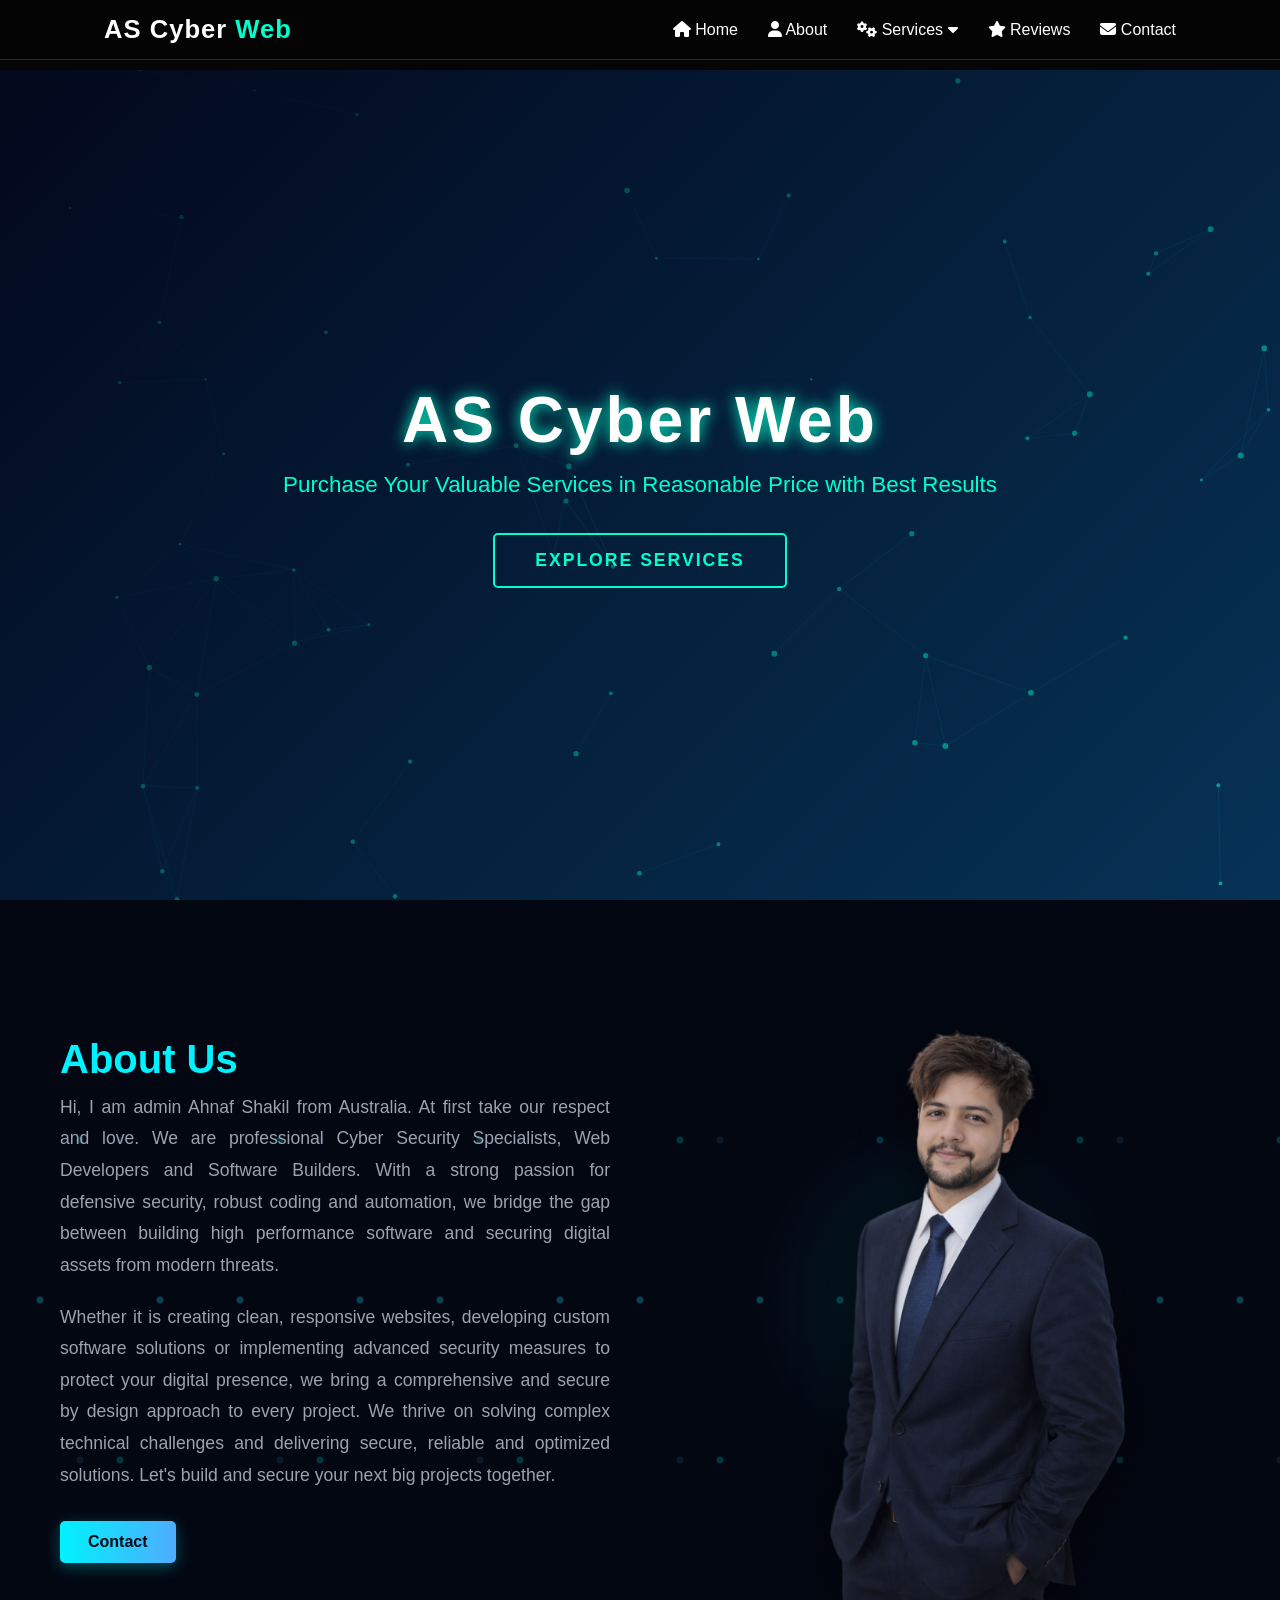
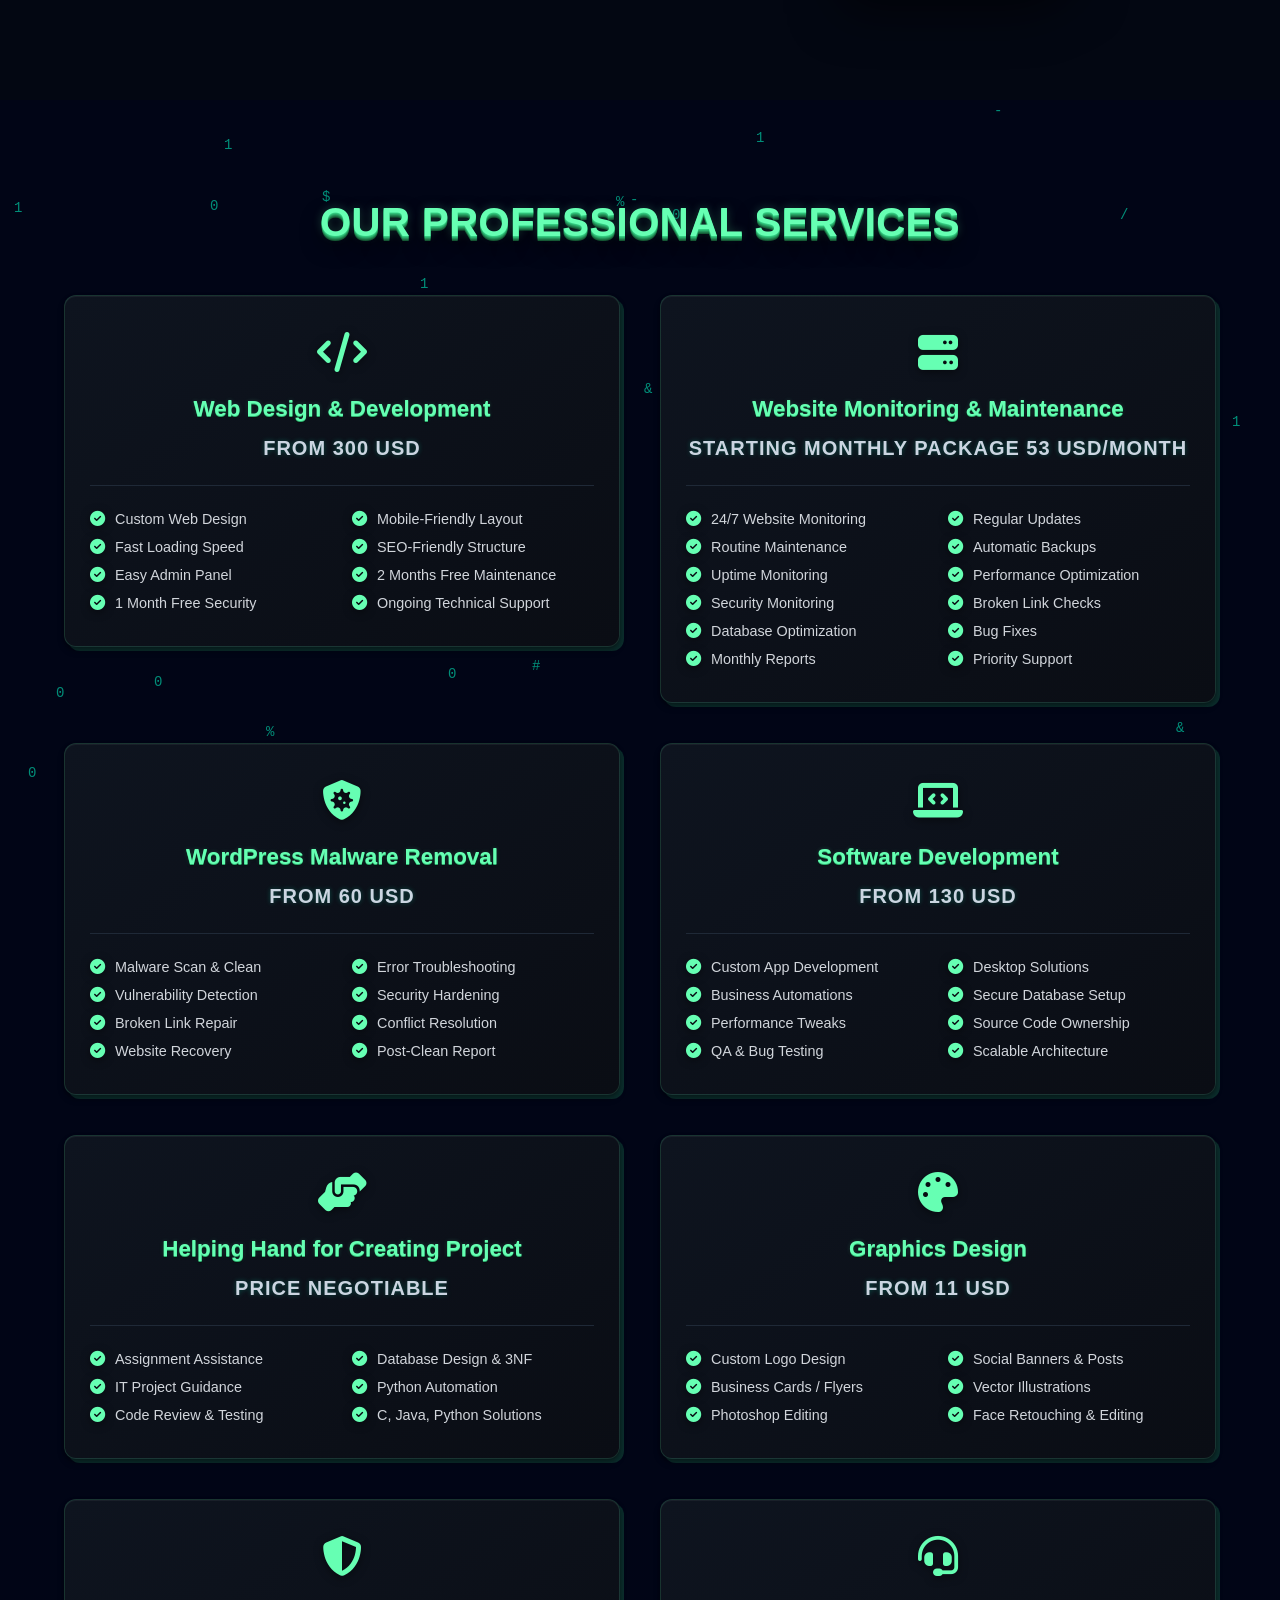
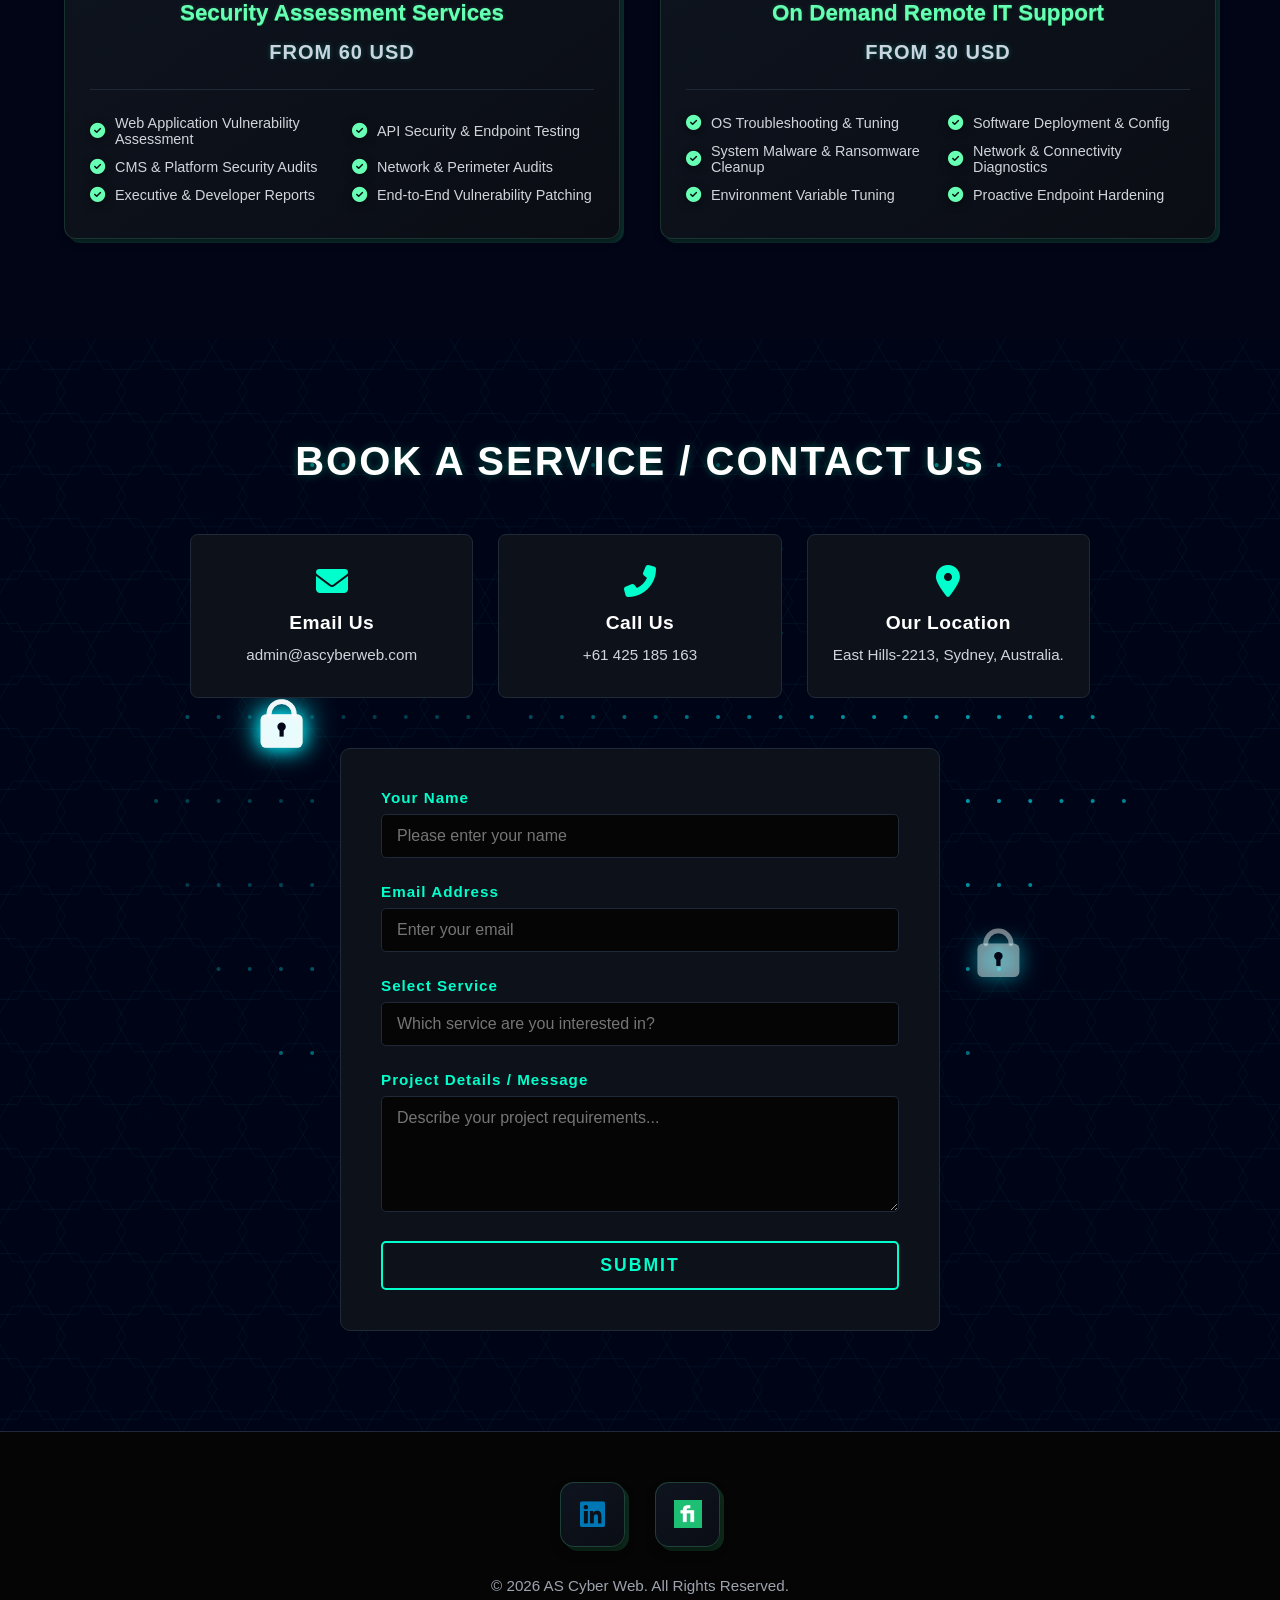
==== commit 8d6b0621: "Add files via upload" ====
--- a/index.html
+++ b/index.html
@@ -214,7 +214,7 @@
             <h2 class="about-title">About Us</h2>
             
             <p class="about-text">
-                Hi, I am admin Ahnaf Shakil from Australia. At first take our respect and love. We are professional Cyber Security Specialist, Web Developer and Software Maker. With a strong passion for defensive security, robust coding and automation, we bridge the gap between building high performance software and securing digital assets from modern threats.
+                Hi, I am admin Ahnaf Shakil from Australia. At first take our respect and love. We are professional Cyber Security Specialists, Web Developers and Software Builders. With a strong passion for defensive security, robust coding and automation, we bridge the gap between building high performance software and securing digital assets from modern threats.
             </p>
             <p class="about-text">
                 Whether it is creating clean, responsive websites, developing custom software solutions or implementing advanced security measures to protect your digital presence, we bring a comprehensive and secure by design approach to every project. We thrive on solving complex technical challenges and delivering secure, reliable and optimized solutions. Let's build and secure your next big projects together.
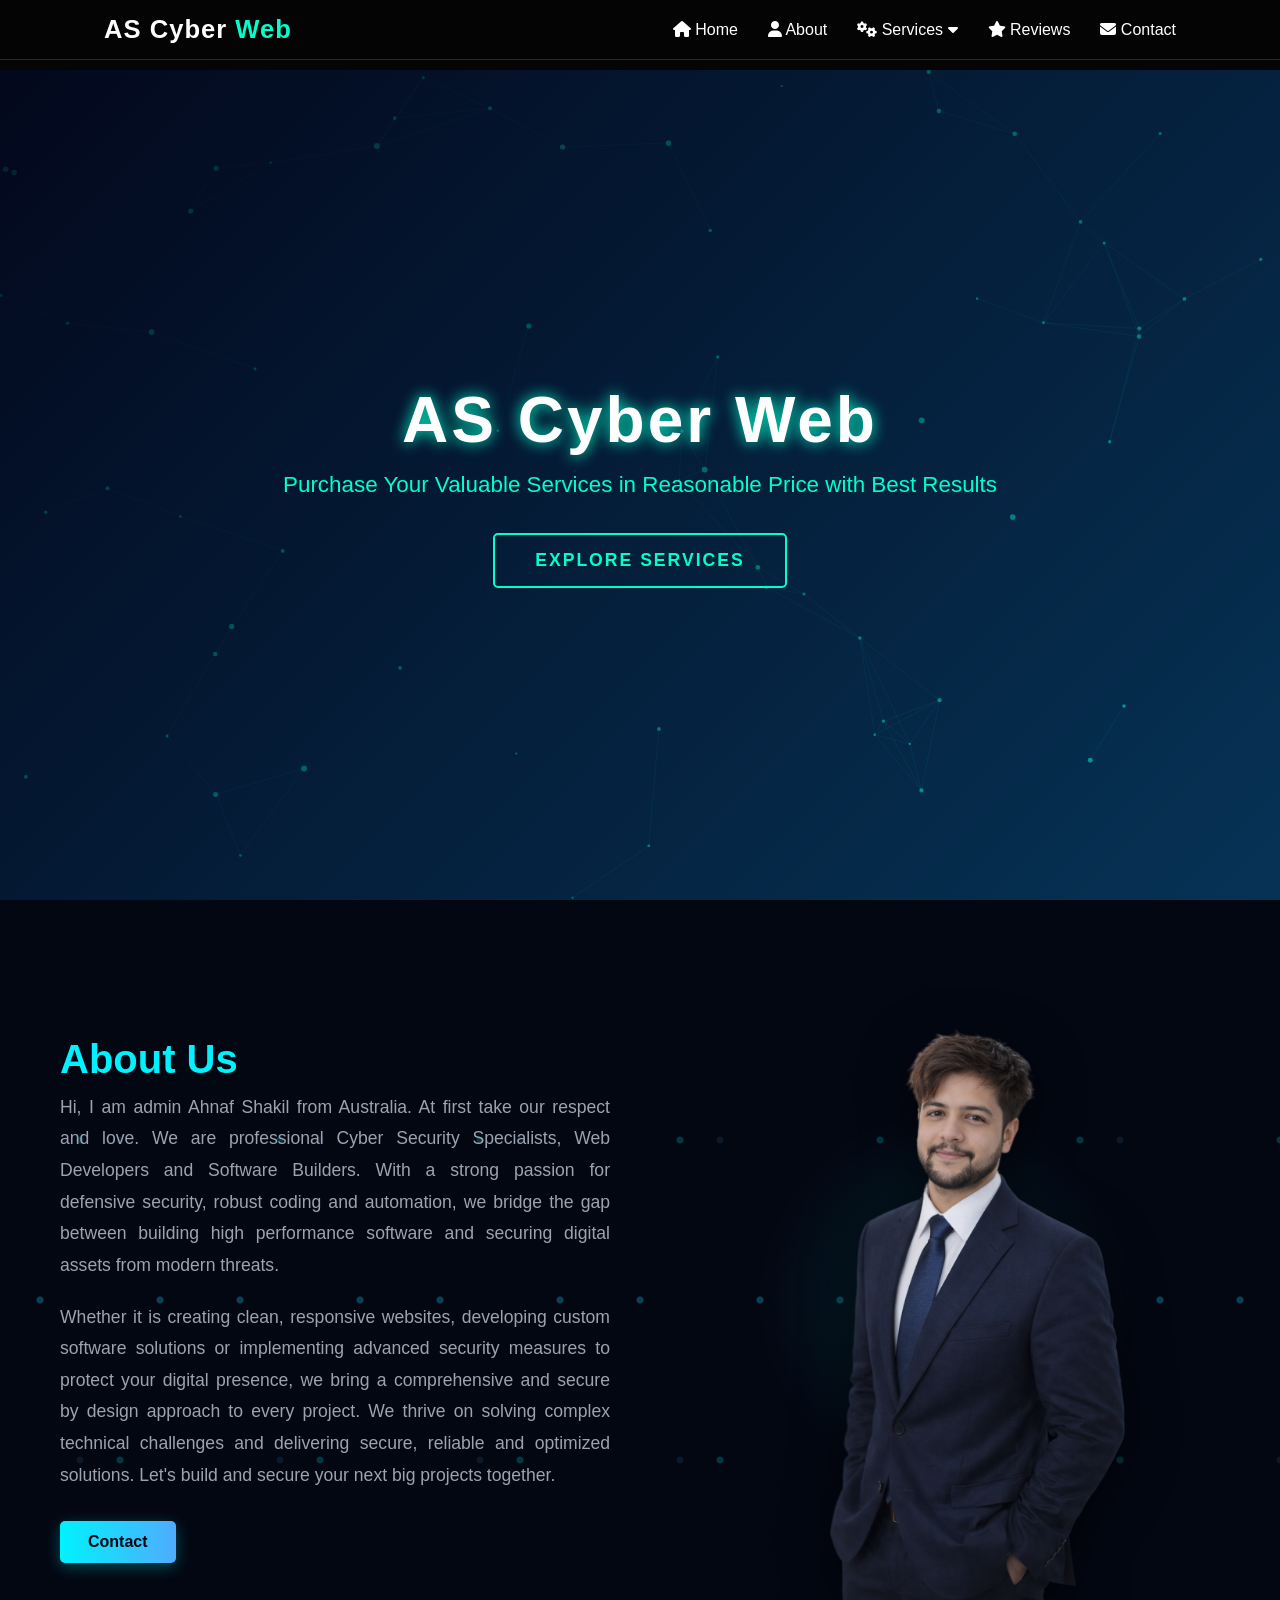
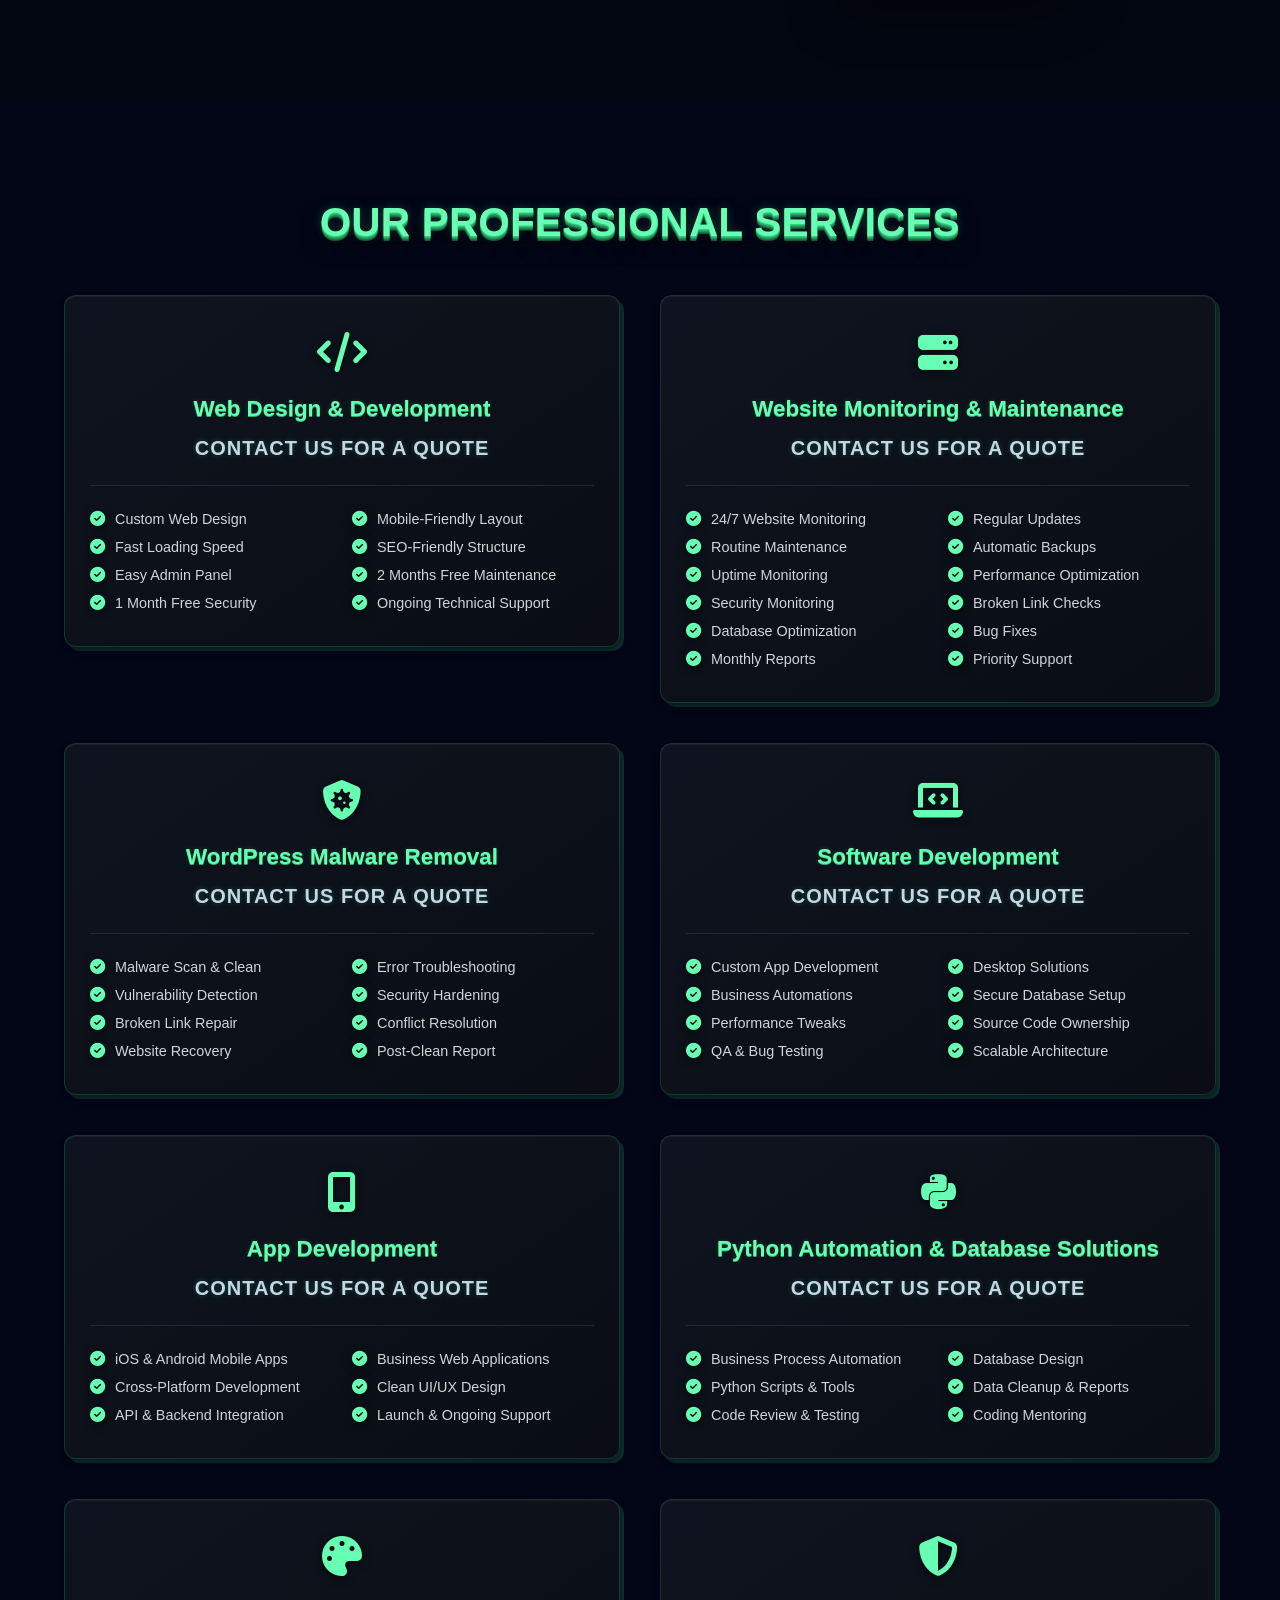
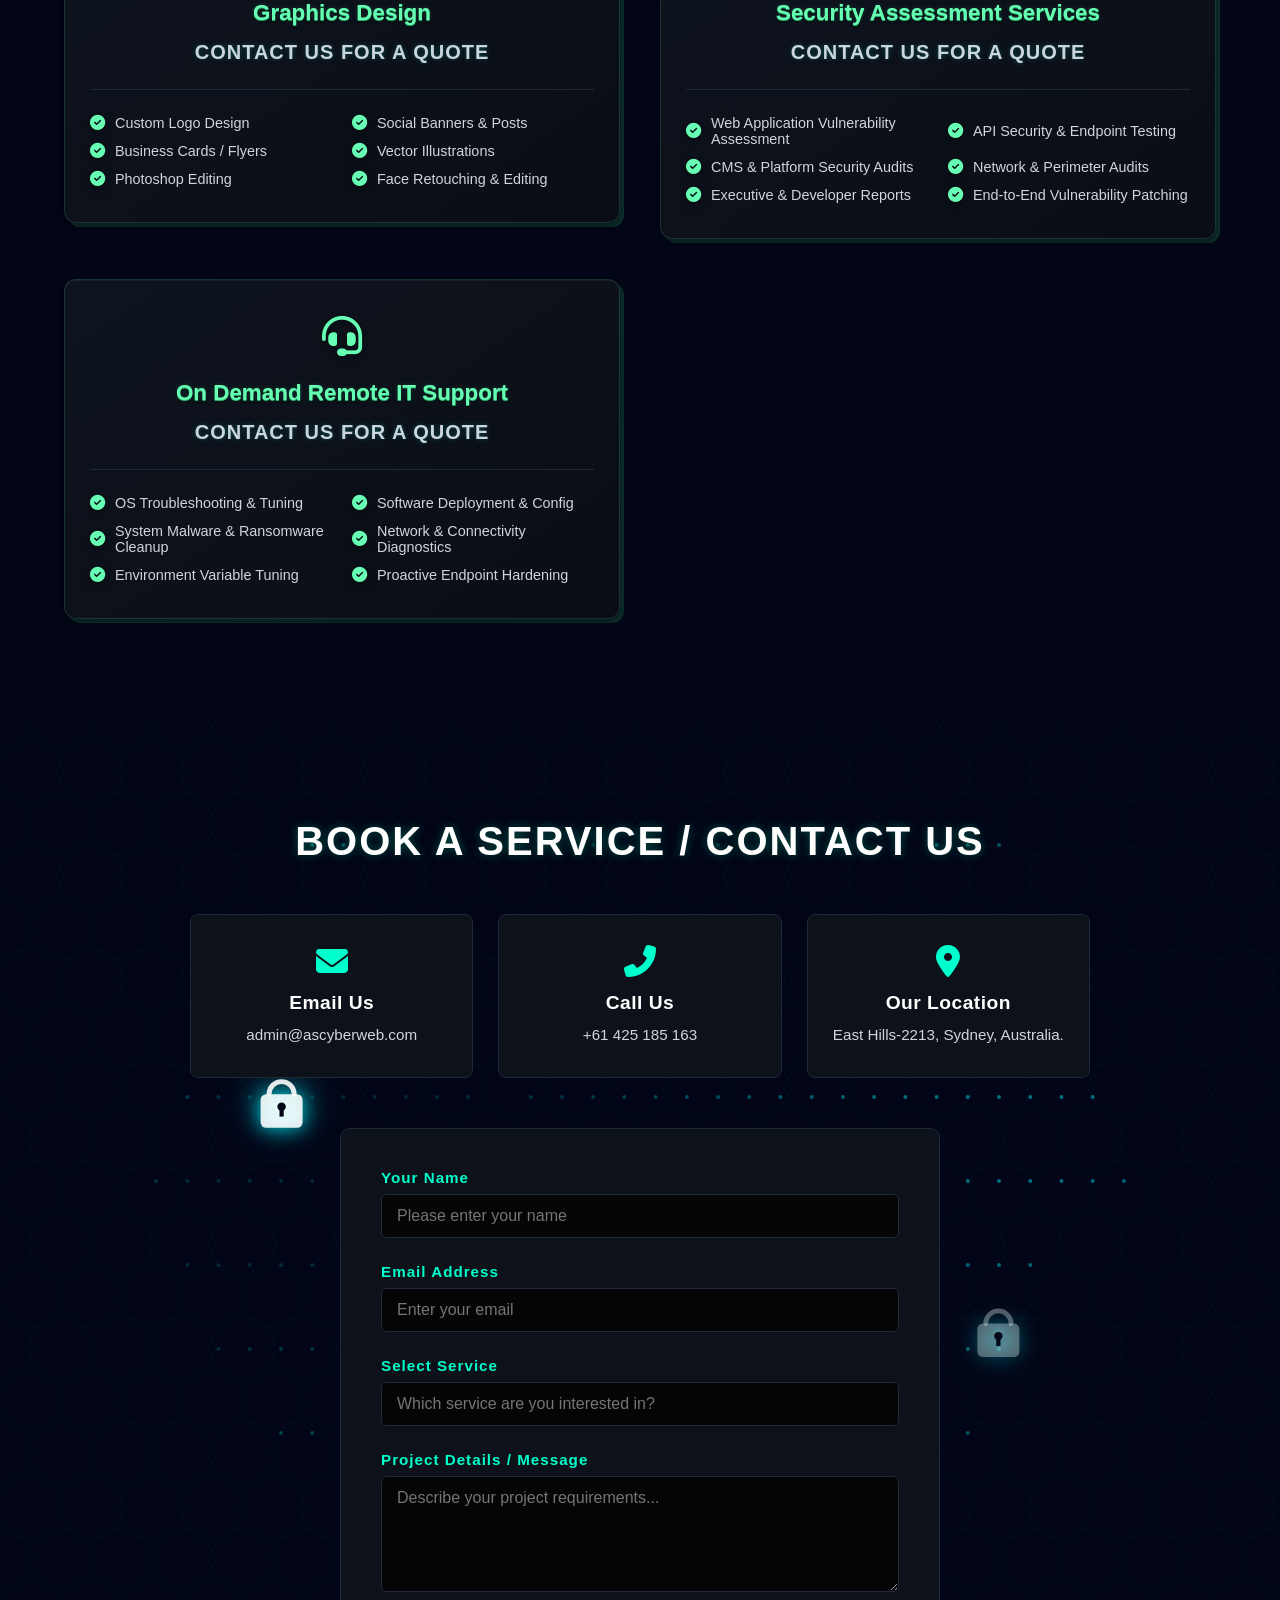
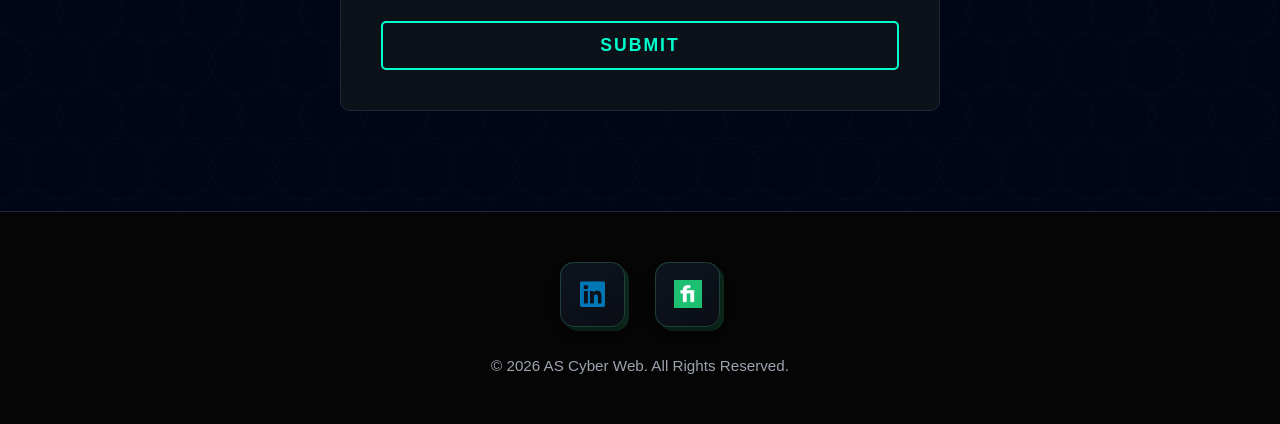
==== commit 9abeccb0: "Replace assignment help with business services and remove prices - Remove Project & IT Assignment He" ====
--- a/index.html
+++ b/index.html
@@ -185,7 +185,8 @@
                         <li><a href="monitoring.html">Website Monitoring & Maintenance</a></li>
                         <li><a href="malware-removal.html">WordPress Malware Removal</a></li>
                         <li><a href="software-development.html">Software Development</a></li>
-                        <li><a href="project-help.html">Project & IT Assignment Help</a></li>
+                        <li><a href="app-development.html">App Development</a></li>
+                        <li><a href="python-automation.html">Python Automation & Database Solutions</a></li>
                         <li><a href="graphics-design.html">Graphics Design Services</a></li>
                         <li><a href="vulnerability-assessment.html">Security Assessment Services</a></li>
                         <li><a href="remote-support.html">On Demand Remote IT Support</a></li>
@@ -244,7 +245,7 @@
                     <i class="fas fa-code"></i>
                 </div>
                 <h3>Web Design & Development</h3>
-                <p class="service-price">From 300 USD</p>
+                <p class="service-price">Contact us for a quote</p>
                 <ul class="service-features">
                     <li><i class="fas fa-check-circle"></i> Custom Web Design</li>
                     <li><i class="fas fa-check-circle"></i> Mobile-Friendly Layout</li>
@@ -262,7 +263,7 @@
                     <i class="fas fa-server"></i>
                 </div>
                 <h3>Website Monitoring & Maintenance</h3>
-                <p class="service-price">Starting Monthly Package 53 USD/Month</p>
+                <p class="service-price">Contact us for a quote</p>
                 <ul class="service-features">
                     <li><i class="fas fa-check-circle"></i> 24/7 Website Monitoring</li>
                     <li><i class="fas fa-check-circle"></i> Regular Updates</li>
@@ -284,7 +285,7 @@
                     <i class="fas fa-shield-virus"></i>
                 </div>
                 <h3>WordPress Malware Removal</h3>
-                <p class="service-price">From 60 USD</p>
+                <p class="service-price">Contact us for a quote</p>
                 <ul class="service-features">
                     <li><i class="fas fa-check-circle"></i> Malware Scan & Clean</li>
                     <li><i class="fas fa-check-circle"></i> Error Troubleshooting</li>
@@ -302,7 +303,7 @@
                     <i class="fas fa-laptop-code"></i>
                 </div>
                 <h3>Software Development</h3>
-                <p class="service-price">From 130 USD</p>
+                <p class="service-price">Contact us for a quote</p>
                 <ul class="service-features">
                     <li><i class="fas fa-check-circle"></i> Custom App Development</li>
                     <li><i class="fas fa-check-circle"></i> Desktop Solutions</li>
@@ -315,19 +316,35 @@
                 </ul>
             </div>
 
-            <div class="service-card" onclick="location.href='project-help.html'">
+            <div class="service-card" onclick="location.href='app-development.html'">
                 <div class="icon-box">
-                    <i class="fas fa-hands-helping"></i>
-                </div>
-                <h3>Helping Hand for Creating Project</h3>
-                <p class="service-price">Price Negotiable</p>
+                    <i class="fas fa-mobile-alt"></i>
+                </div>
+                <h3>App Development</h3>
+                <p class="service-price">Contact us for a quote</p>
                 <ul class="service-features">
-                    <li><i class="fas fa-check-circle"></i> Assignment Assistance</li>
-                    <li><i class="fas fa-check-circle"></i> Database Design & 3NF</li>
-                    <li><i class="fas fa-check-circle"></i> IT Project Guidance</li>
-                    <li><i class="fas fa-check-circle"></i> Python Automation</li>
+                    <li><i class="fas fa-check-circle"></i> iOS & Android Mobile Apps</li>
+                    <li><i class="fas fa-check-circle"></i> Business Web Applications</li>
+                    <li><i class="fas fa-check-circle"></i> Cross-Platform Development</li>
+                    <li><i class="fas fa-check-circle"></i> Clean UI/UX Design</li>
+                    <li><i class="fas fa-check-circle"></i> API & Backend Integration</li>
+                    <li><i class="fas fa-check-circle"></i> Launch & Ongoing Support</li>
+                </ul>
+            </div>
+
+            <div class="service-card" onclick="location.href='python-automation.html'">
+                <div class="icon-box">
+                    <i class="fab fa-python"></i>
+                </div>
+                <h3>Python Automation & Database Solutions</h3>
+                <p class="service-price">Contact us for a quote</p>
+                <ul class="service-features">
+                    <li><i class="fas fa-check-circle"></i> Business Process Automation</li>
+                    <li><i class="fas fa-check-circle"></i> Database Design</li>
+                    <li><i class="fas fa-check-circle"></i> Python Scripts & Tools</li>
+                    <li><i class="fas fa-check-circle"></i> Data Cleanup & Reports</li>
                     <li><i class="fas fa-check-circle"></i> Code Review & Testing</li>
-                    <li><i class="fas fa-check-circle"></i> C, Java, Python Solutions</li>
+                    <li><i class="fas fa-check-circle"></i> Coding Mentoring</li>
                 </ul>
             </div>
 
@@ -337,7 +354,7 @@
                     <i class="fas fa-palette"></i>
                 </div>
                 <h3>Graphics Design</h3>
-                <p class="service-price">From 11 USD</p>
+                <p class="service-price">Contact us for a quote</p>
                 <ul class="service-features">
                     <li><i class="fas fa-check-circle"></i> Custom Logo Design</li>
                     <li><i class="fas fa-check-circle"></i> Social Banners & Posts</li>
@@ -353,7 +370,7 @@
                     <i class="fas fa-shield-alt"></i>
                 </div>
                 <h3>Security Assessment Services</h3>
-                <p class="service-price">From 60 USD</p>
+                <p class="service-price">Contact us for a quote</p>
                 <ul class="service-features">
                     <li><i class="fas fa-check-circle"></i> Web Application Vulnerability Assessment</li>
                     <li><i class="fas fa-check-circle"></i> API Security & Endpoint Testing</li>
@@ -369,7 +386,7 @@
                     <i class="fas fa-headset"></i>
                 </div>
                 <h3>On Demand Remote IT Support</h3>
-                <p class="service-price">From 30 USD</p>
+                <p class="service-price">Contact us for a quote</p>
                 <ul class="service-features">
                     <li><i class="fas fa-check-circle"></i> OS Troubleshooting & Tuning</li>
                     <li><i class="fas fa-check-circle"></i> Software Deployment & Config</li>
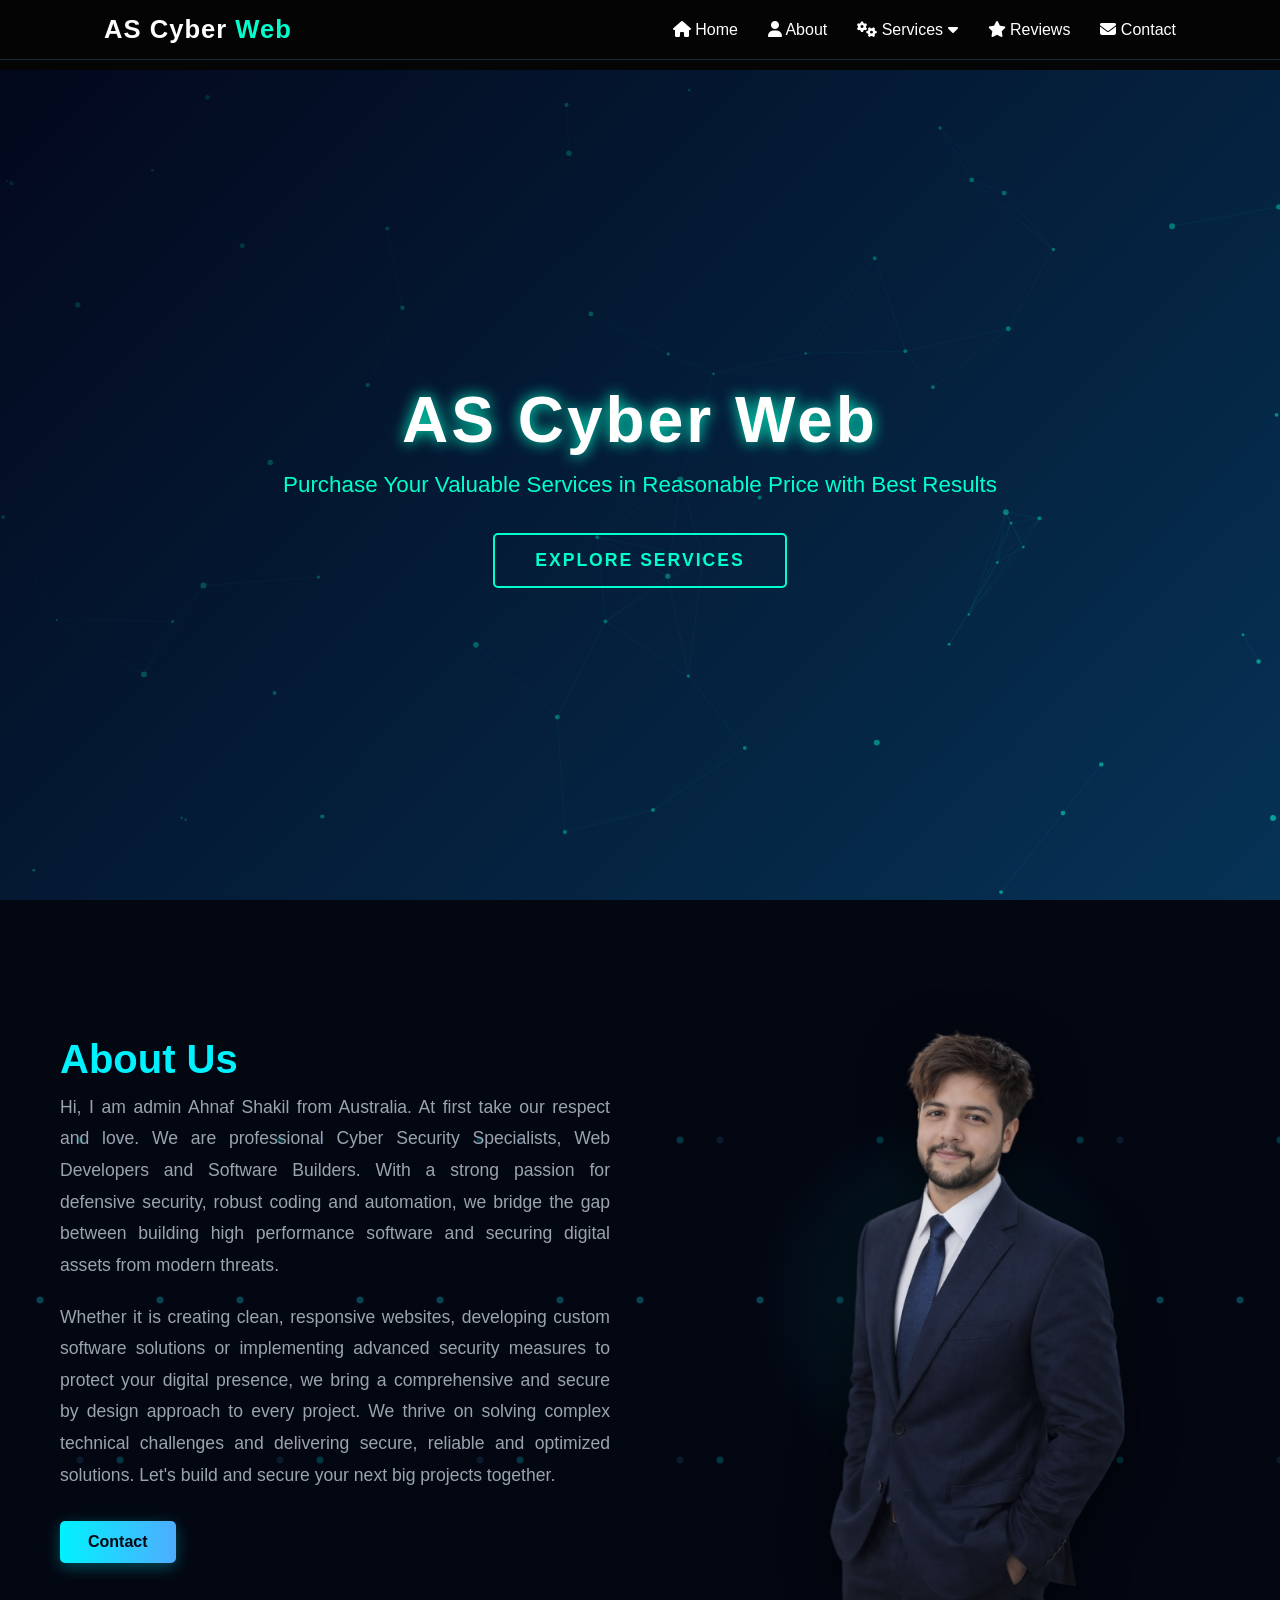
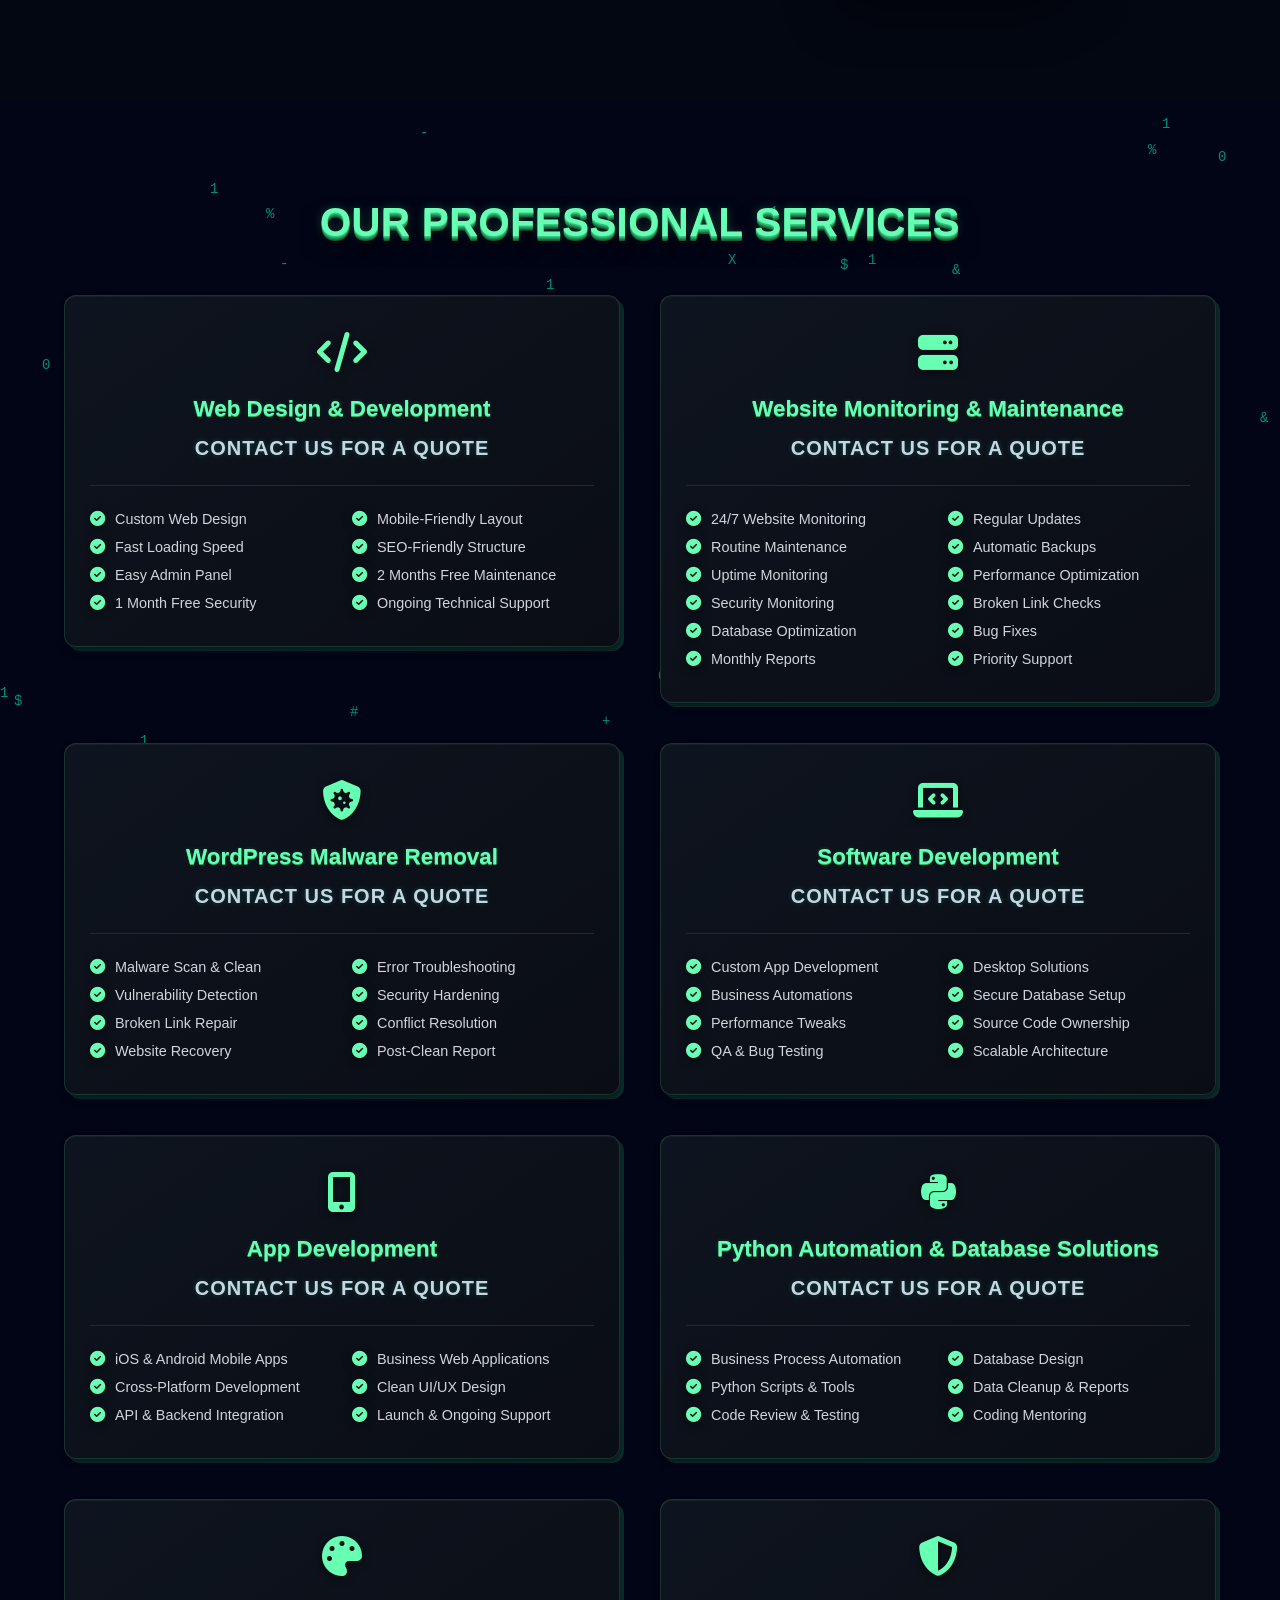
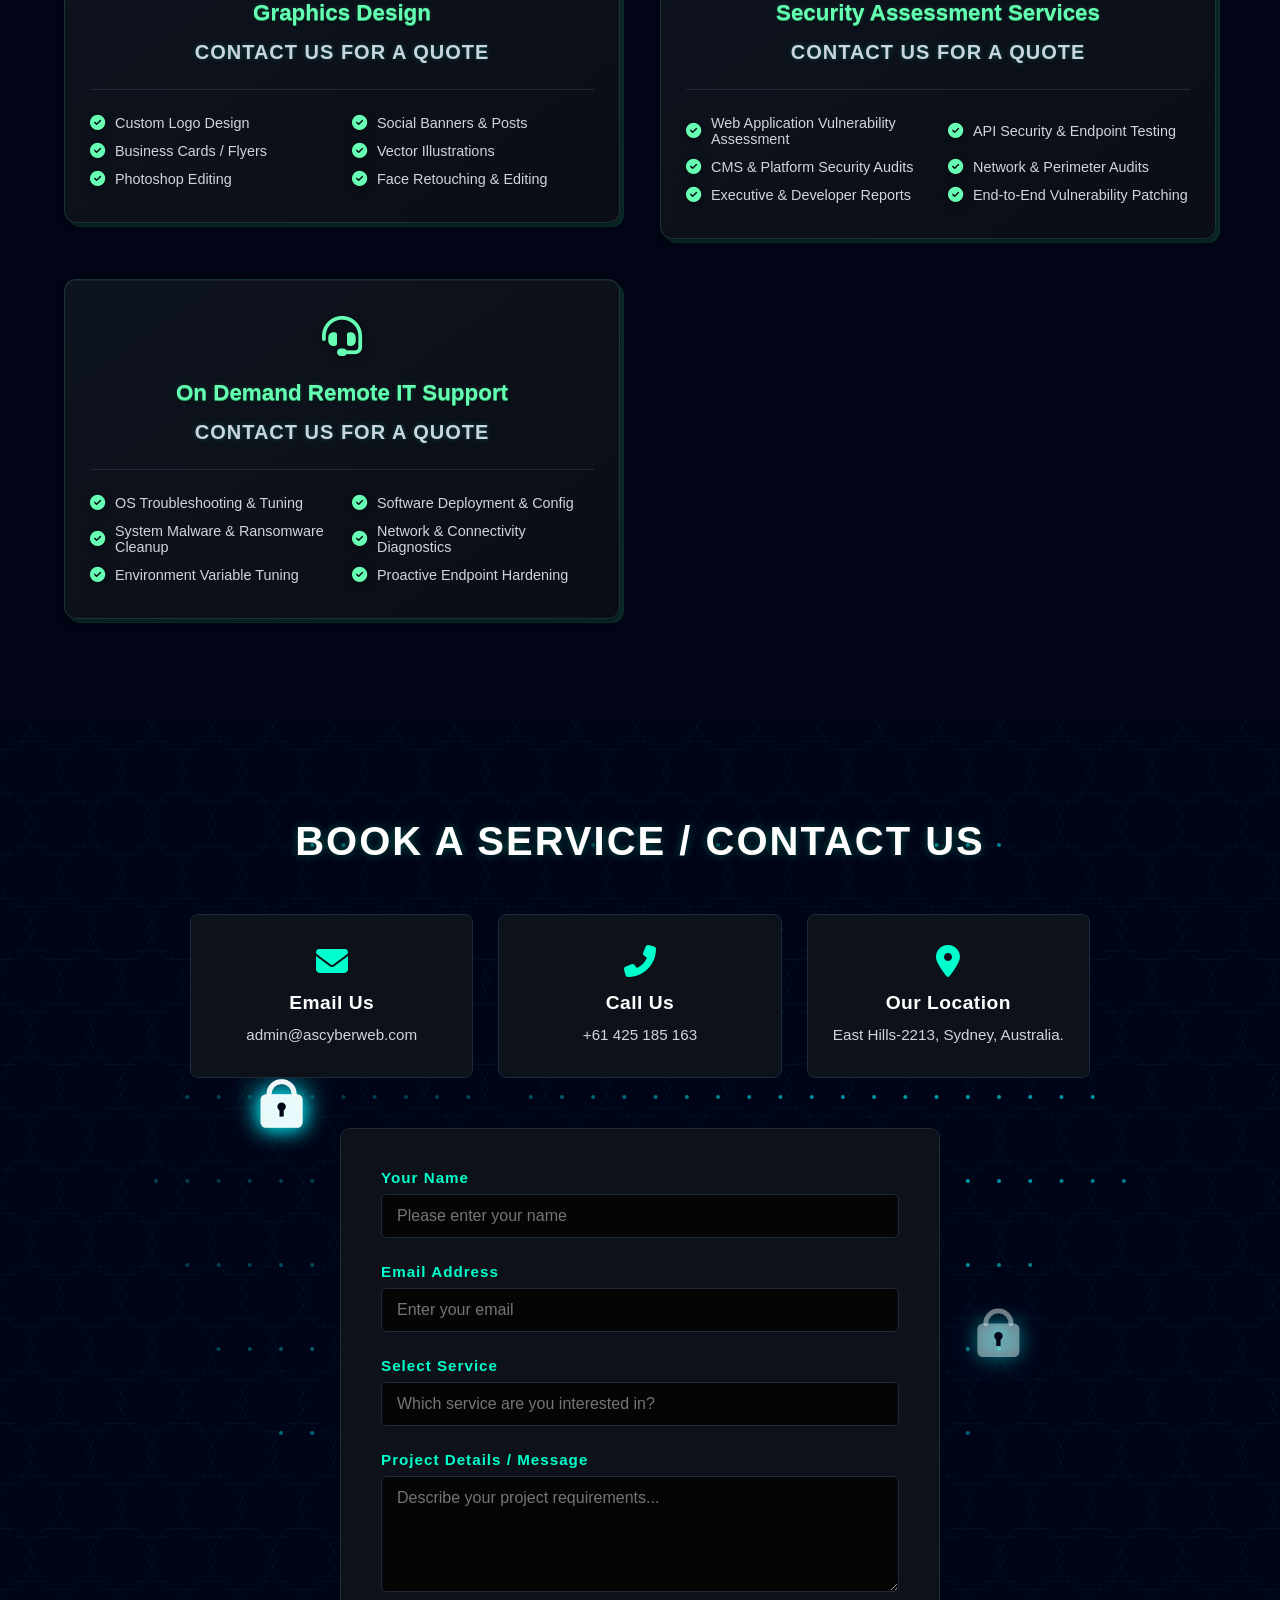
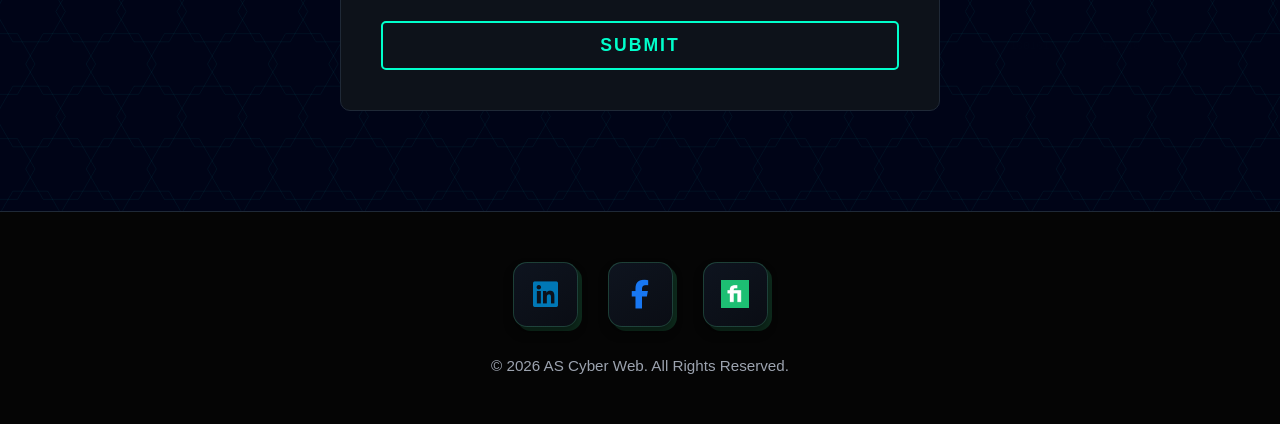
==== commit f41264f7: "Add Facebook page link to footer social buttons Co-Authored-By: Claude Opus 5.5 <noreply@anthropic.c" ====
--- a/index.html
+++ b/index.html
@@ -487,6 +487,9 @@
         <a href="https://www.linkedin.com/in/ahnaf-shakil-coder/" target="_blank" class="social-3d-btn linkedin-btn" title="LinkedIn">
             <i class="fab fa-linkedin"></i>
         </a>
+        <a href="https://www.facebook.com/profile.php?id=61594516762153" target="_blank" class="social-3d-btn facebook-btn" title="Facebook">
+            <i class="fab fa-facebook-f"></i>
+        </a>
         
         
         <a href="https://www.fiverr.com/s/Eg3Bpxq" target="_blank" class="social-3d-btn fiverr-btn" title="Fiverr">
--- a/style.css
+++ b/style.css
@@ -990,6 +990,7 @@
 }
 
 .social-3d-btn.linkedin-btn { color: #0077b5 !important; }
+.social-3d-btn.facebook-btn { color: #1877f2 !important; }
 .social-3d-btn.fiverr-btn { color: #1dbf73 !important; }
 
 .social-3d-btn:hover {
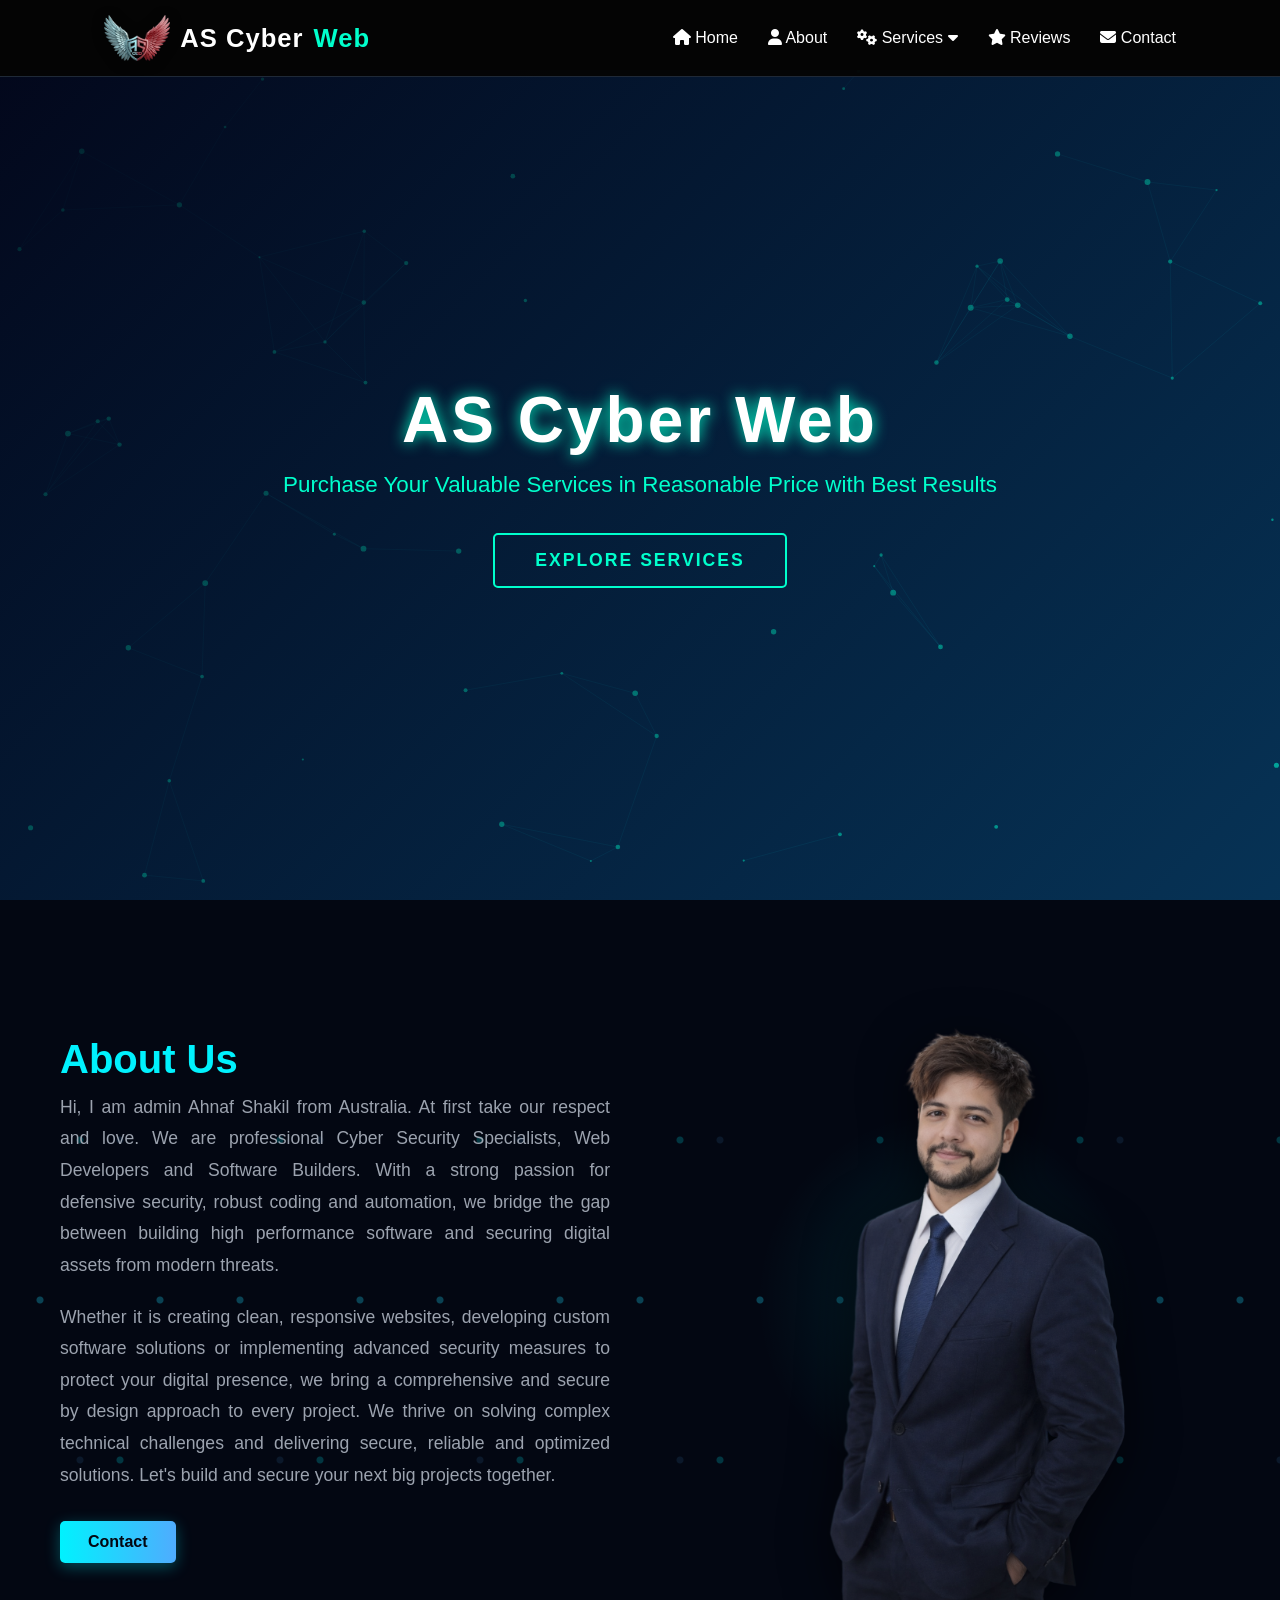
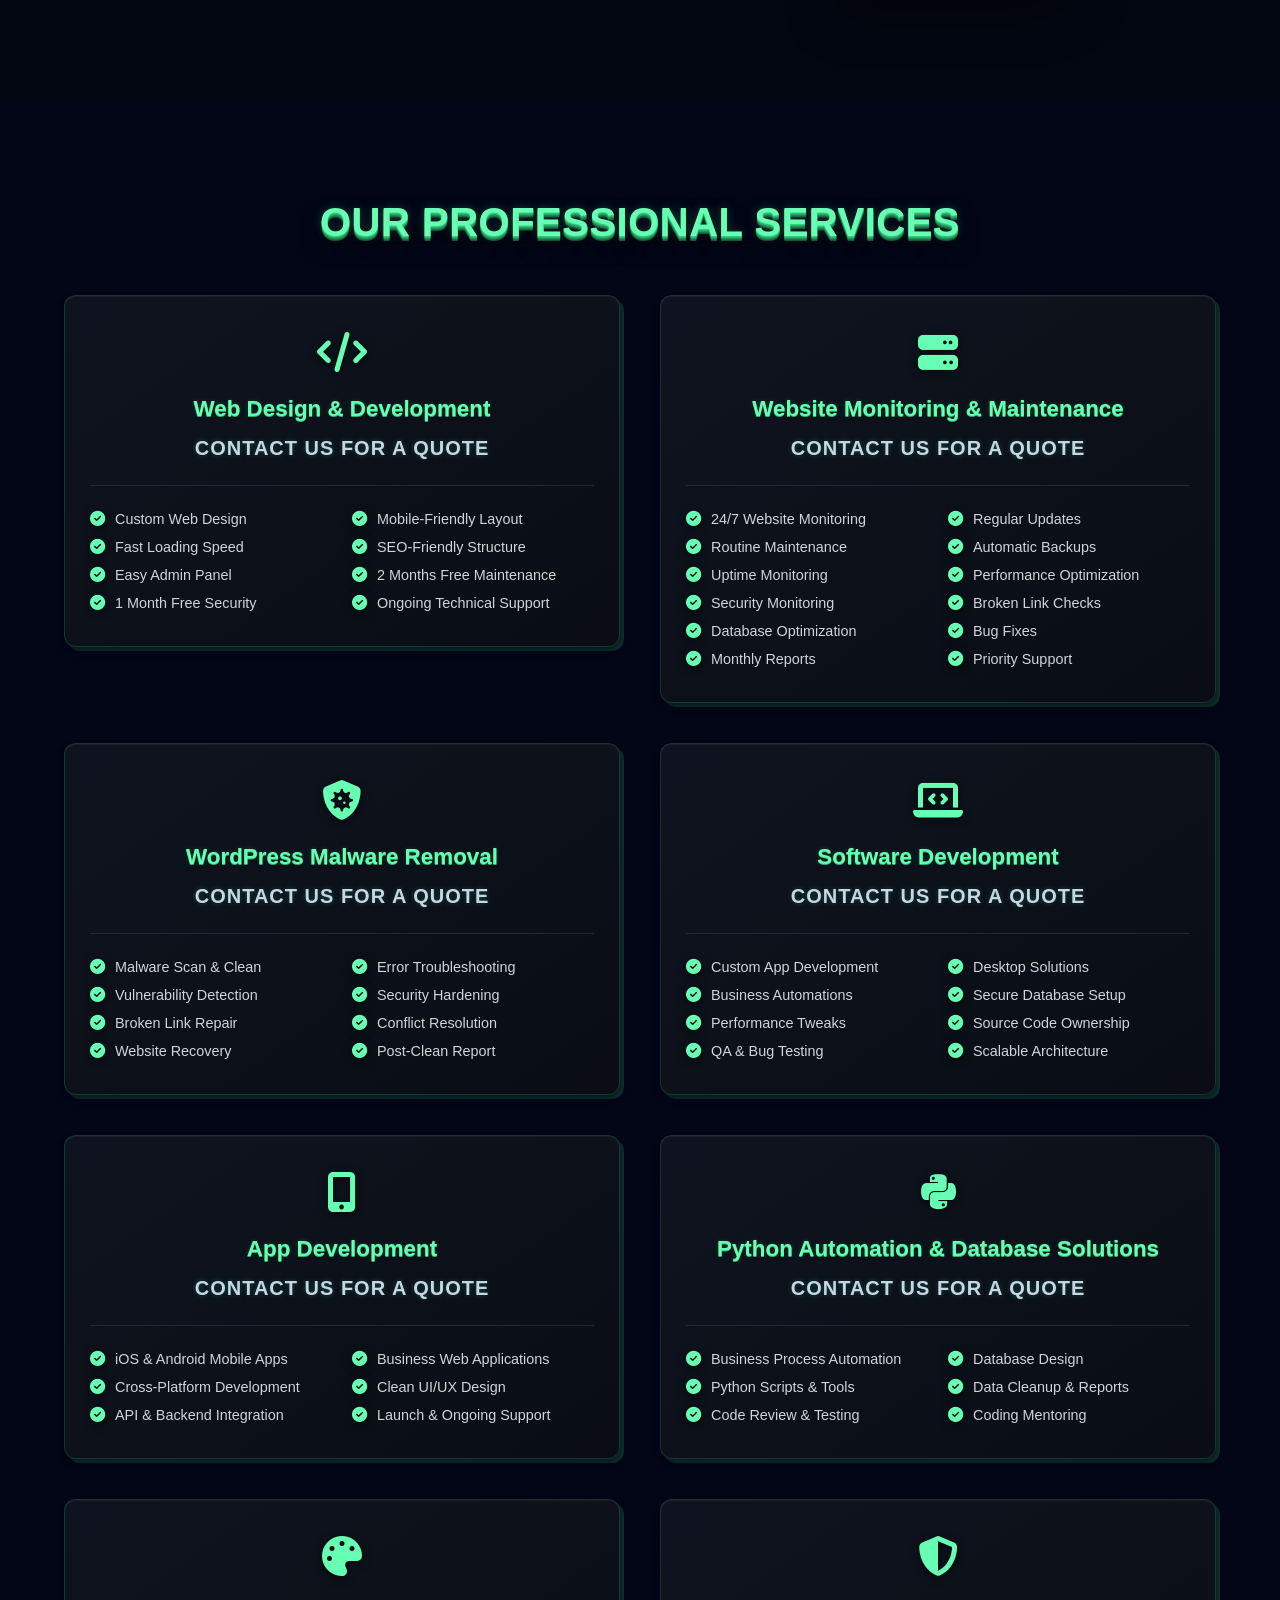
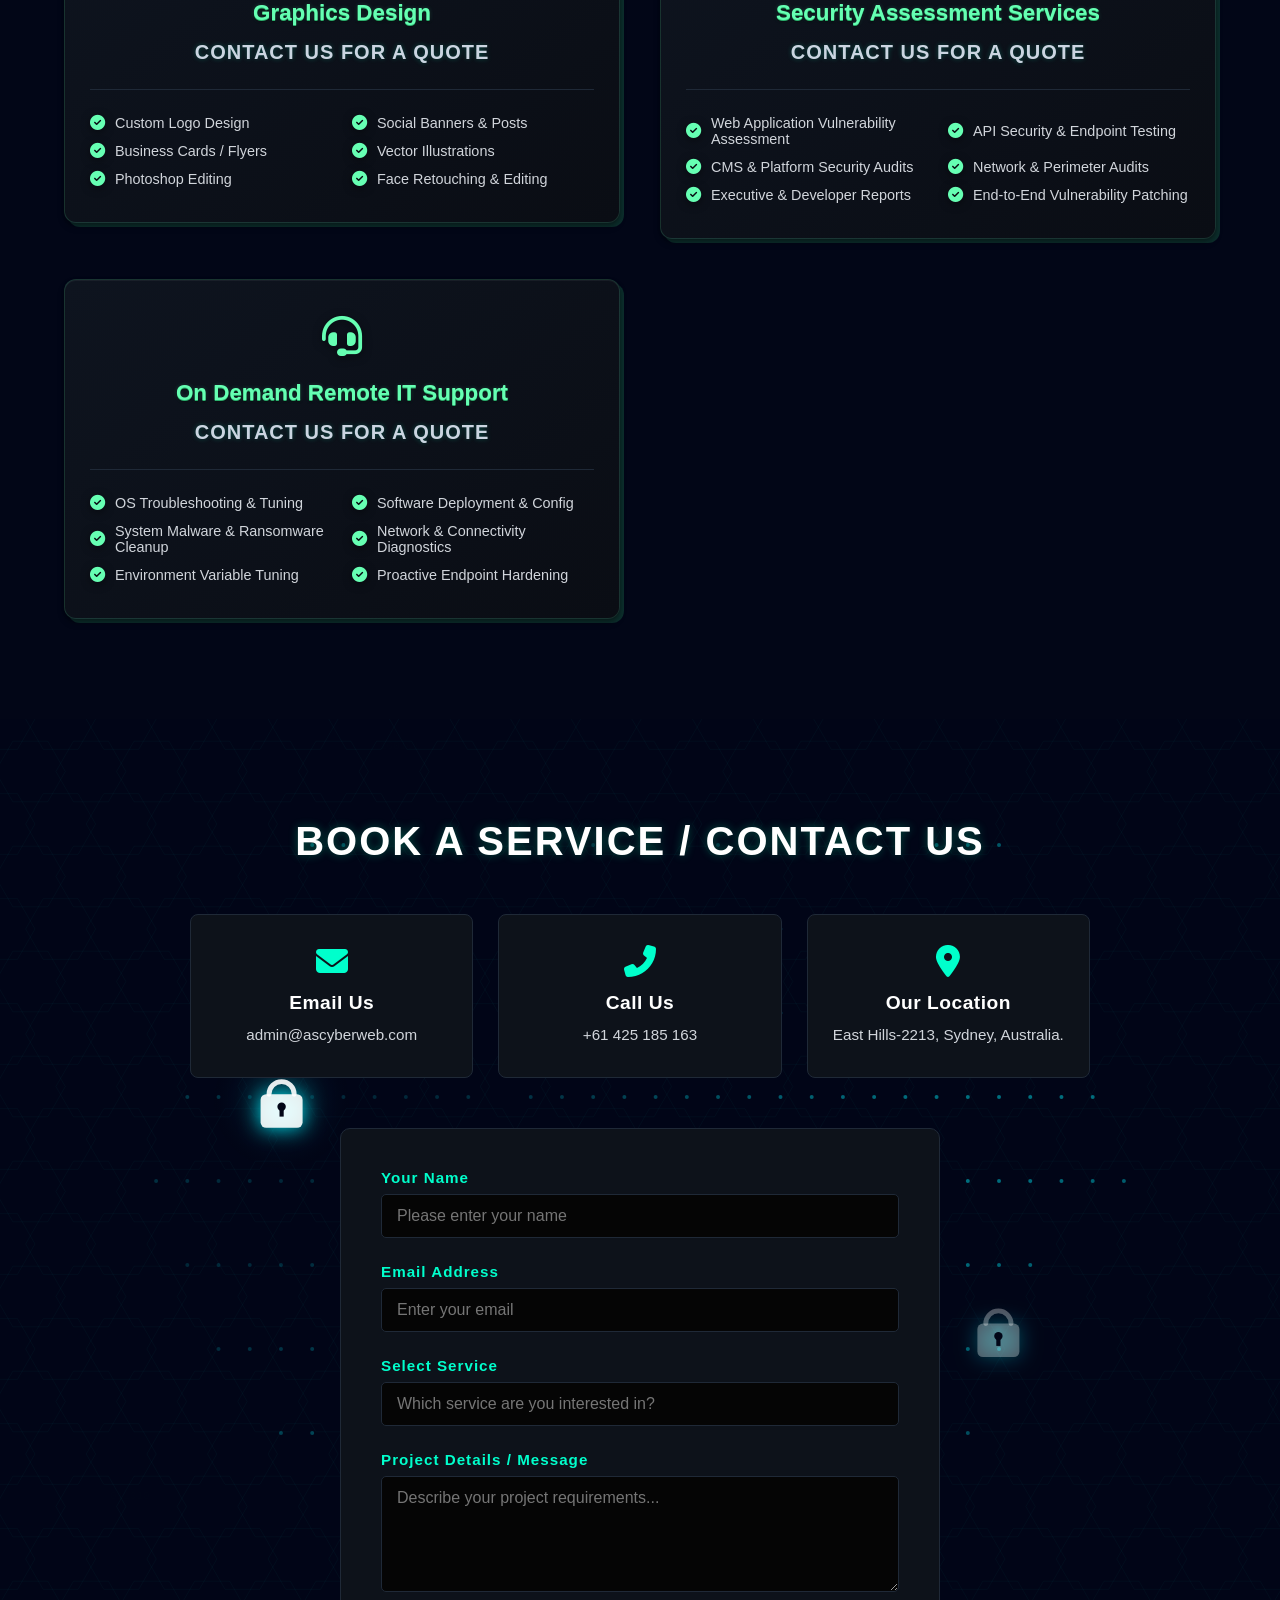
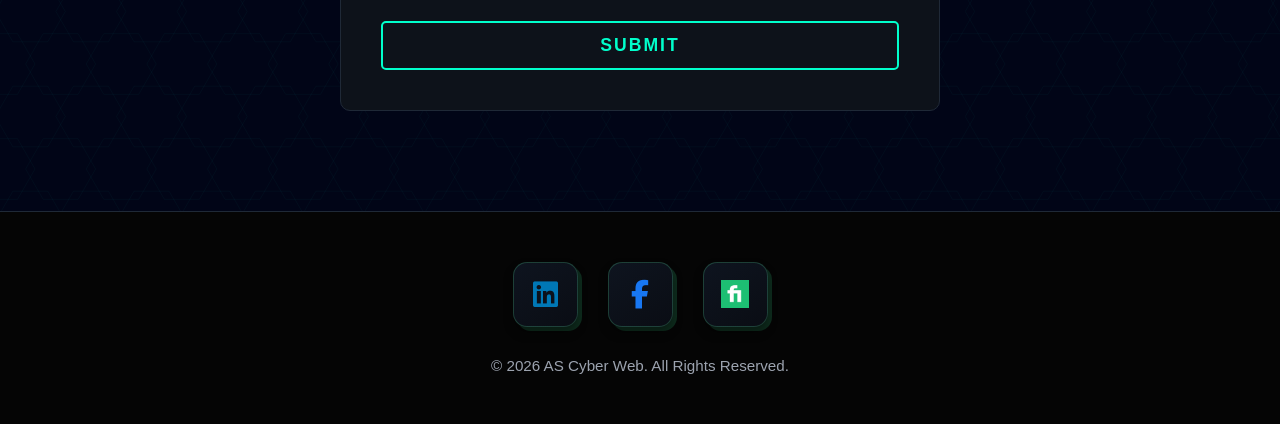
==== commit 10a4ce9c: "Add AS Cyber Web logo to the navbar Show the wings-and-shield emblem beside the site name on every p" ====
--- a/index.html
+++ b/index.html
@@ -169,7 +169,7 @@
 
     <nav class="navbar">
         <div class="nav-container">
-            <a href="index.html" class="logo">AS Cyber <span>Web</span></a>
+            <a href="index.html" class="logo"><img src="image/logo.png" alt="AS Cyber Web logo" class="logo-img">AS Cyber <span>Web</span></a>
             <button class="hamburger-btn" id="mobile-menu-btn">
             <span></span>
             <span></span>
--- a/style.css
+++ b/style.css
@@ -53,6 +53,25 @@
 
 .logo span {
     color: #00ffcc;
+}
+
+.logo {
+    display: inline-flex;
+    align-items: center;
+    gap: 10px;
+}
+
+.logo-img {
+    height: 46px;
+    width: auto;
+    display: block;
+    filter: drop-shadow(0 2px 6px rgba(0, 0, 0, 0.6));
+}
+
+@media (max-width: 768px) {
+    .logo-img {
+        height: 36px;
+    }
 }
 
 .nav-links {
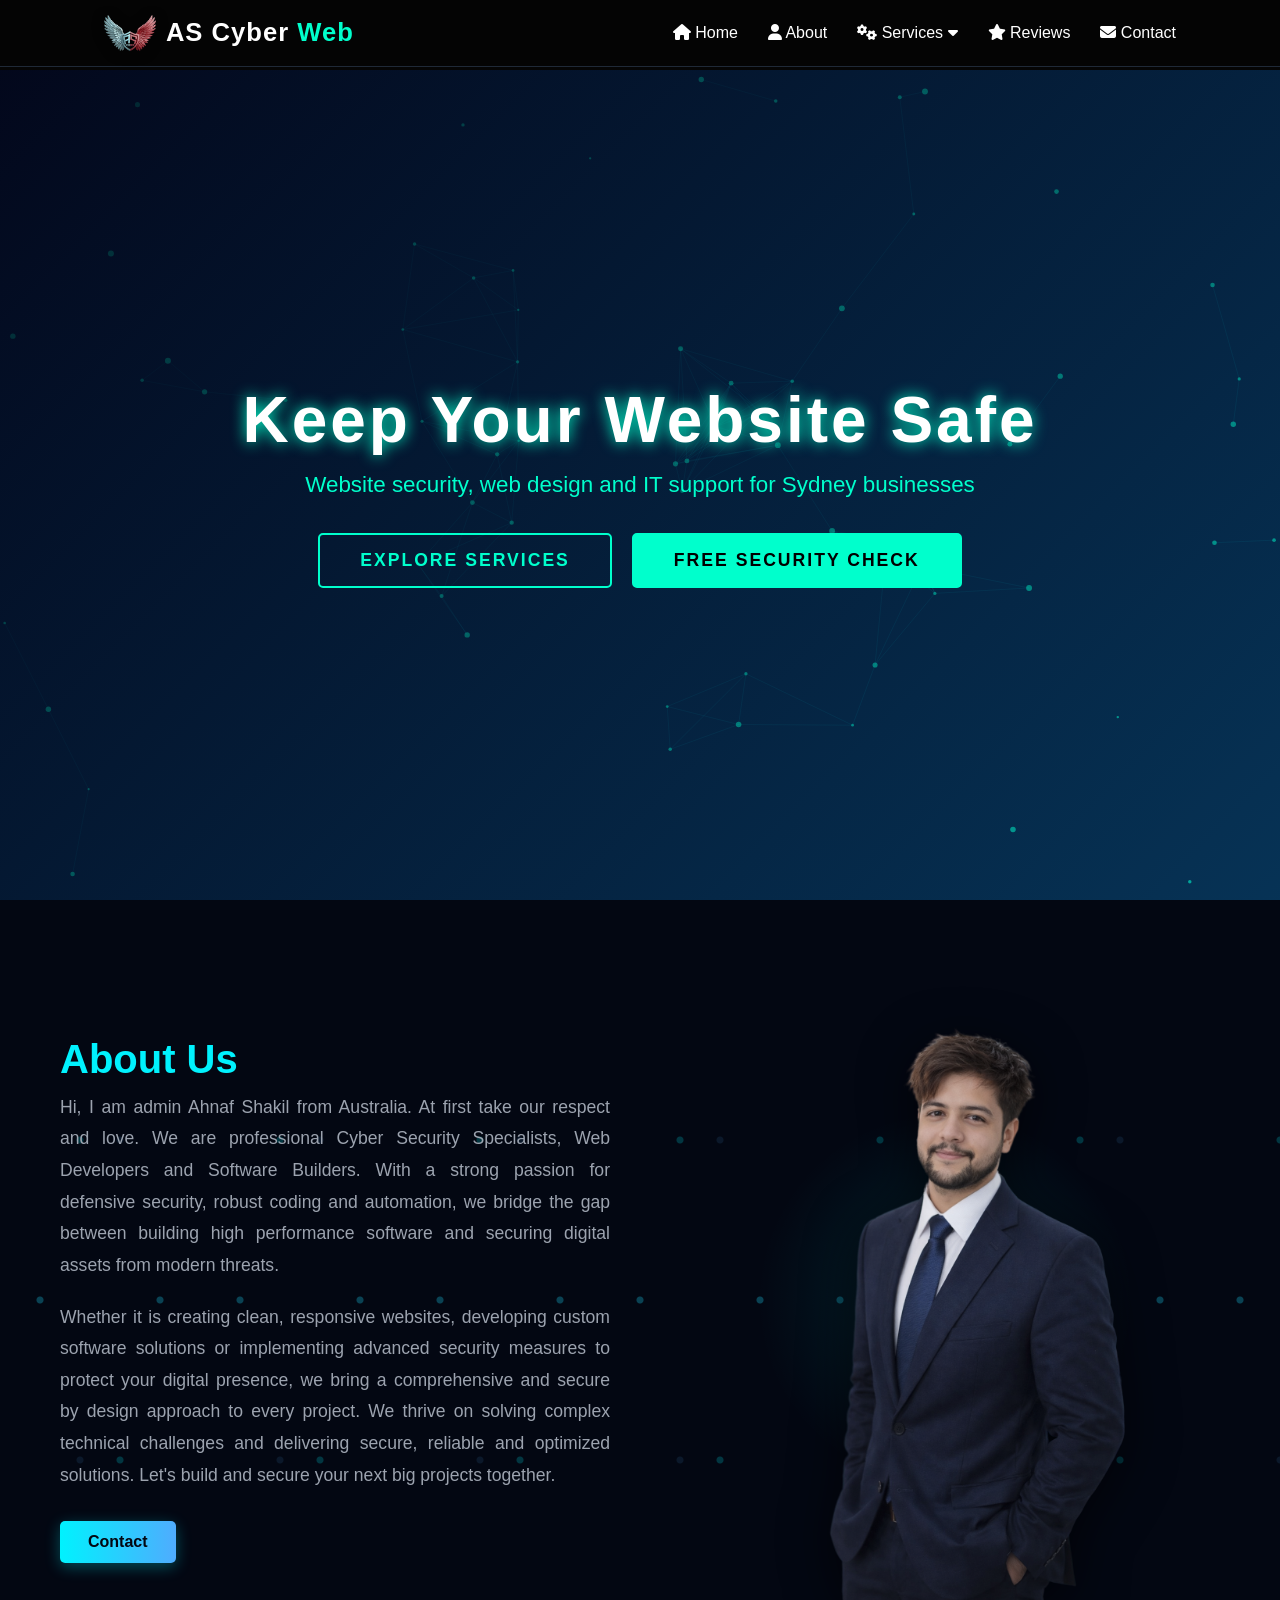
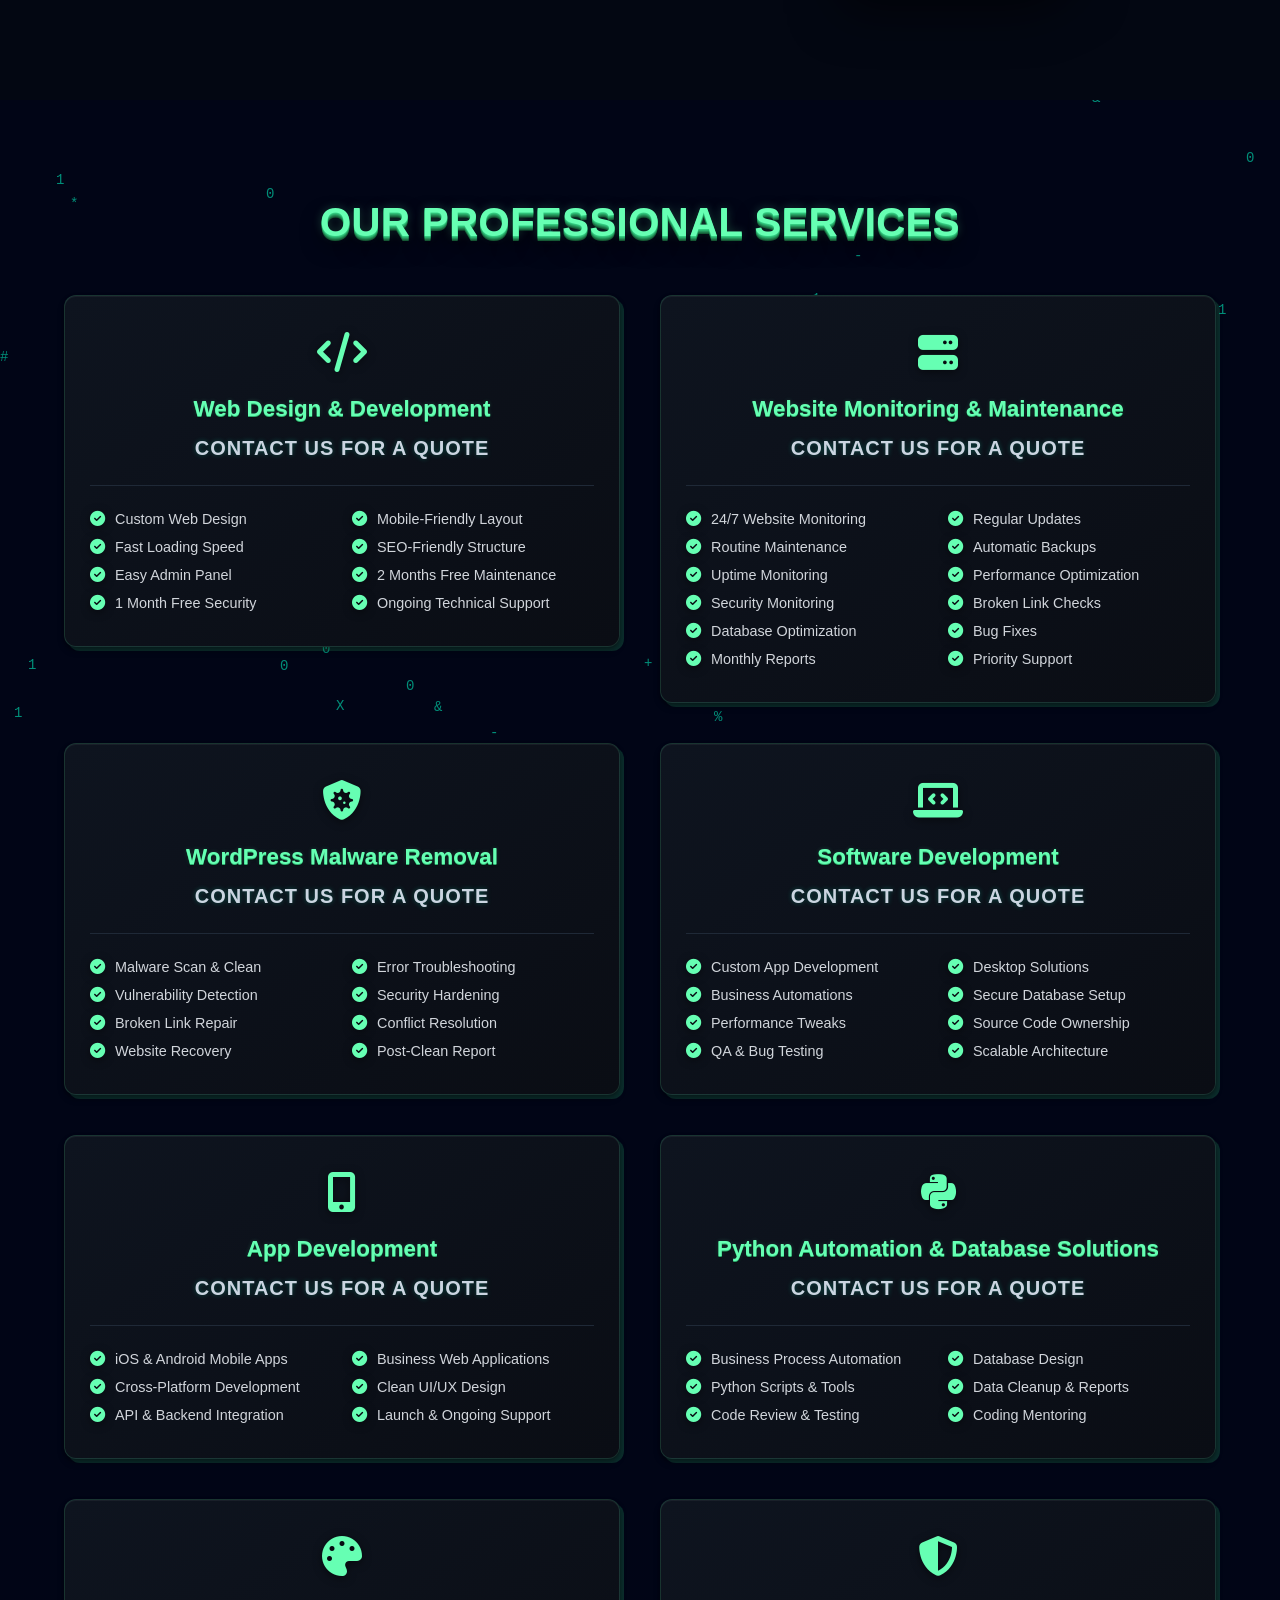
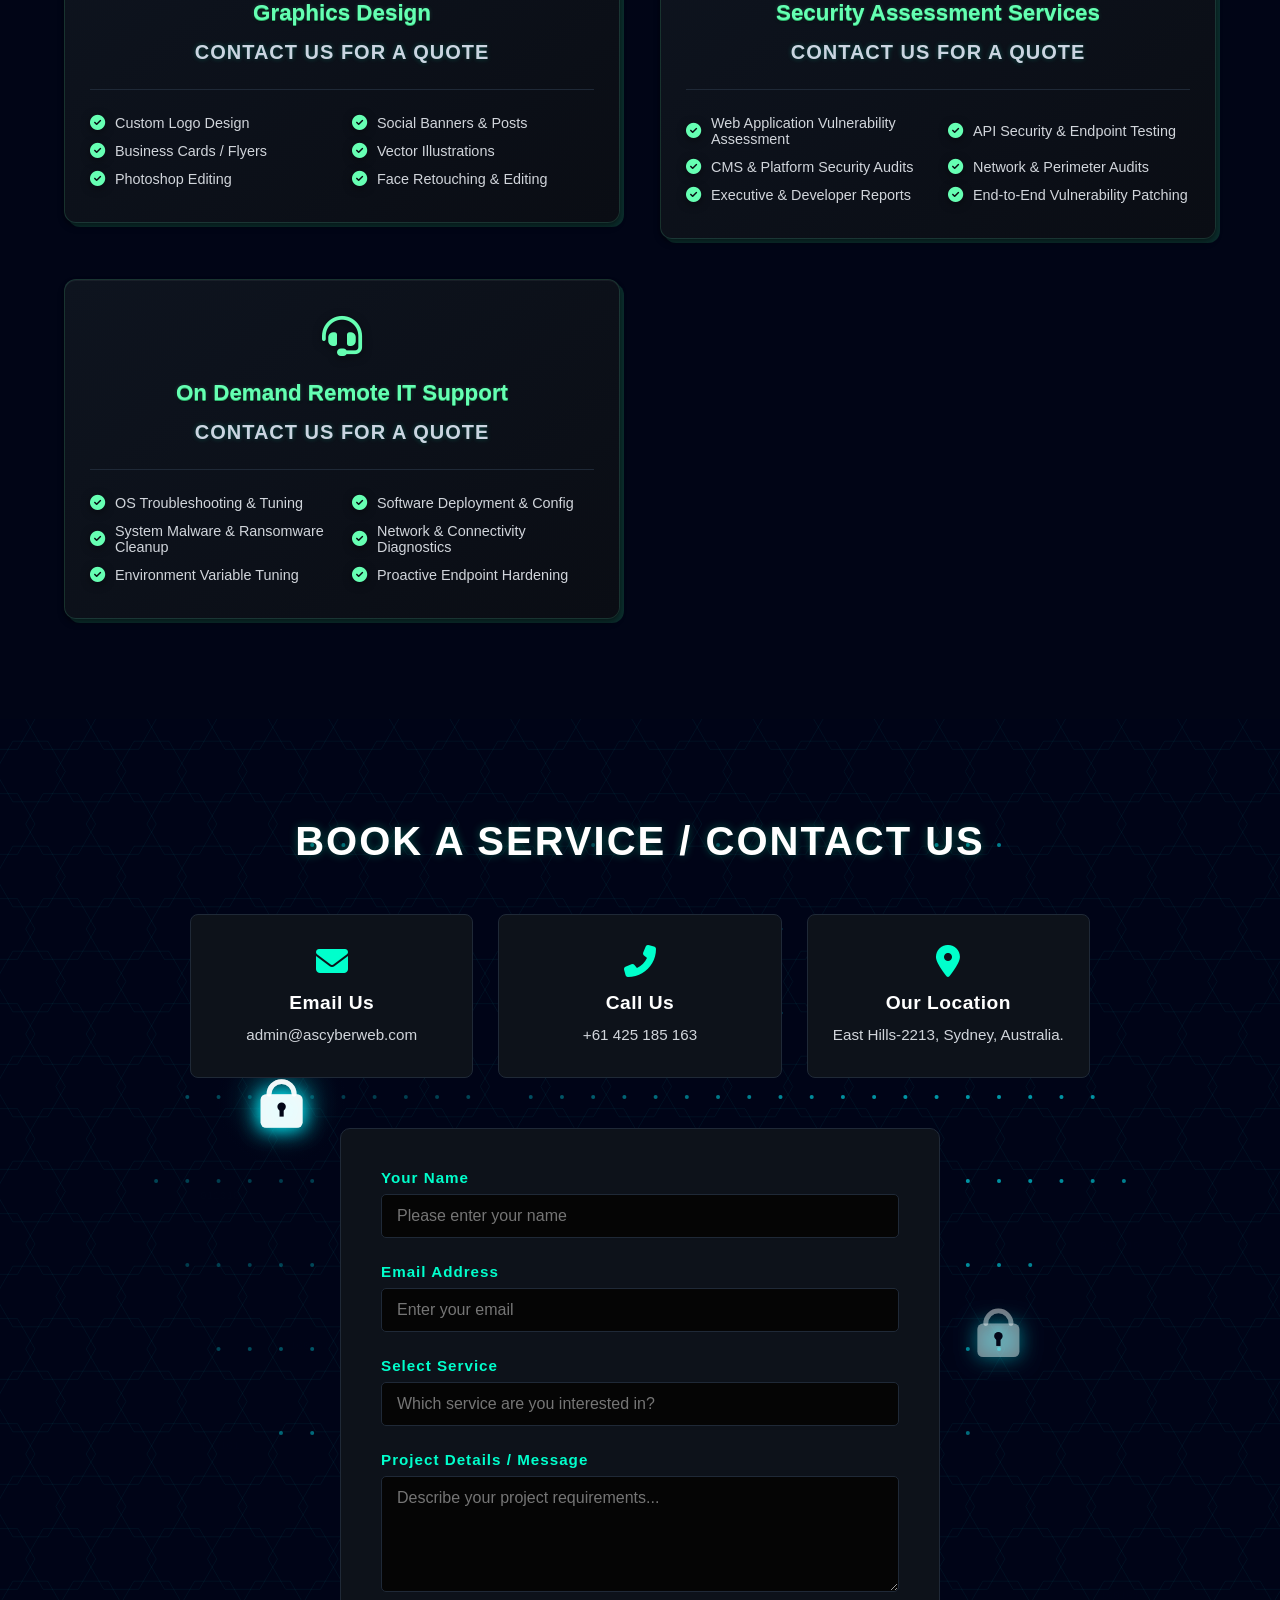
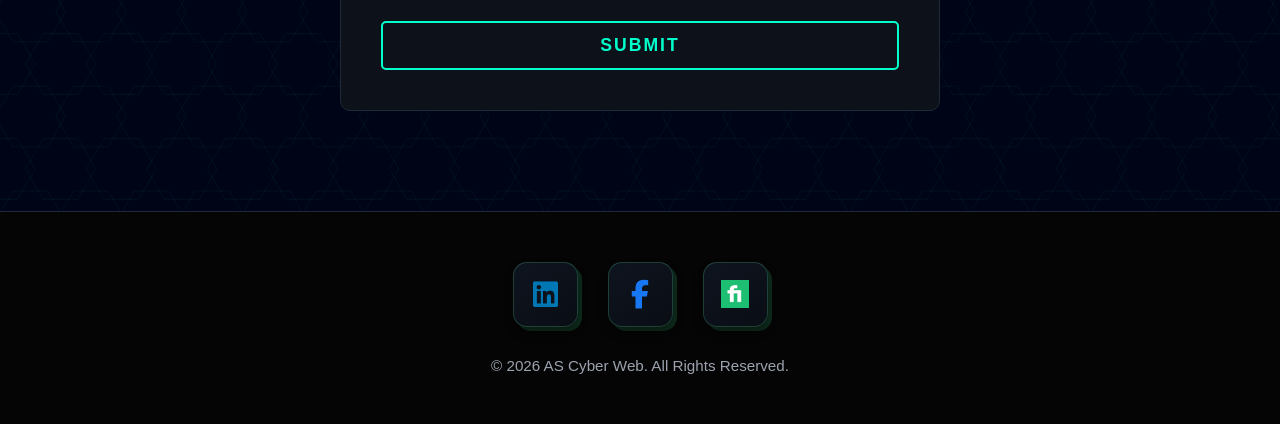
==== commit eefac44d: "Shrink navbar logo and refresh hero text - Navbar logo is now 36px (30px on phones), with the site n" ====
--- a/index.html
+++ b/index.html
@@ -169,7 +169,7 @@
 
     <nav class="navbar">
         <div class="nav-container">
-            <a href="index.html" class="logo"><img src="image/logo.png" alt="AS Cyber Web logo" class="logo-img">AS Cyber <span>Web</span></a>
+            <a href="index.html" class="logo"><img src="image/logo.png" alt="AS Cyber Web logo" class="logo-img"><span class="logo-text">AS Cyber <span>Web</span></span></a>
             <button class="hamburger-btn" id="mobile-menu-btn">
             <span></span>
             <span></span>
@@ -202,9 +202,12 @@
         <canvas id="cyber-canvas"></canvas>
         <div class="overlay"></div>
         <div class="content">
-            <h1>AS Cyber Web</h1>
-            <p>Purchase Your Valuable Services in Reasonable Price with Best Results</p>
-            <a href="#services" class="cyber-btn">Explore Services</a>
+            <h1>Keep Your Website Safe</h1>
+            <p>Website security, web design and IT support for Sydney businesses</p>
+            <div class="hero-buttons">
+                <a href="#services" class="cyber-btn">Explore Services</a>
+                <a href="#booking" class="cyber-btn cyber-btn-solid">Free Security Check</a>
+            </div>
         </div>
     </header>
 
--- a/style.css
+++ b/style.css
@@ -62,15 +62,24 @@
 }
 
 .logo-img {
-    height: 46px;
+    height: 36px;
     width: auto;
     display: block;
     filter: drop-shadow(0 2px 6px rgba(0, 0, 0, 0.6));
 }
 
+.logo .logo-text {
+    color: inherit;
+    line-height: 1;
+}
+
+.logo .logo-text span {
+    color: #00ffcc;
+}
+
 @media (max-width: 768px) {
     .logo-img {
-        height: 36px;
+        height: 30px;
     }
 }
 
@@ -231,6 +240,18 @@
     background-color: #00ffcc;
     box-shadow: 0 0 15px #00ffcc, 0 0 35px #00ffcc, 0 0 65px #00ffcc;
     transform: translateY(-4px); 
+}
+
+.hero-buttons {
+    display: flex;
+    flex-wrap: wrap;
+    justify-content: center;
+    gap: 20px;
+}
+
+.cyber-btn-solid {
+    color: #000;
+    background-color: #00ffcc;
 }
 
 .services-section {
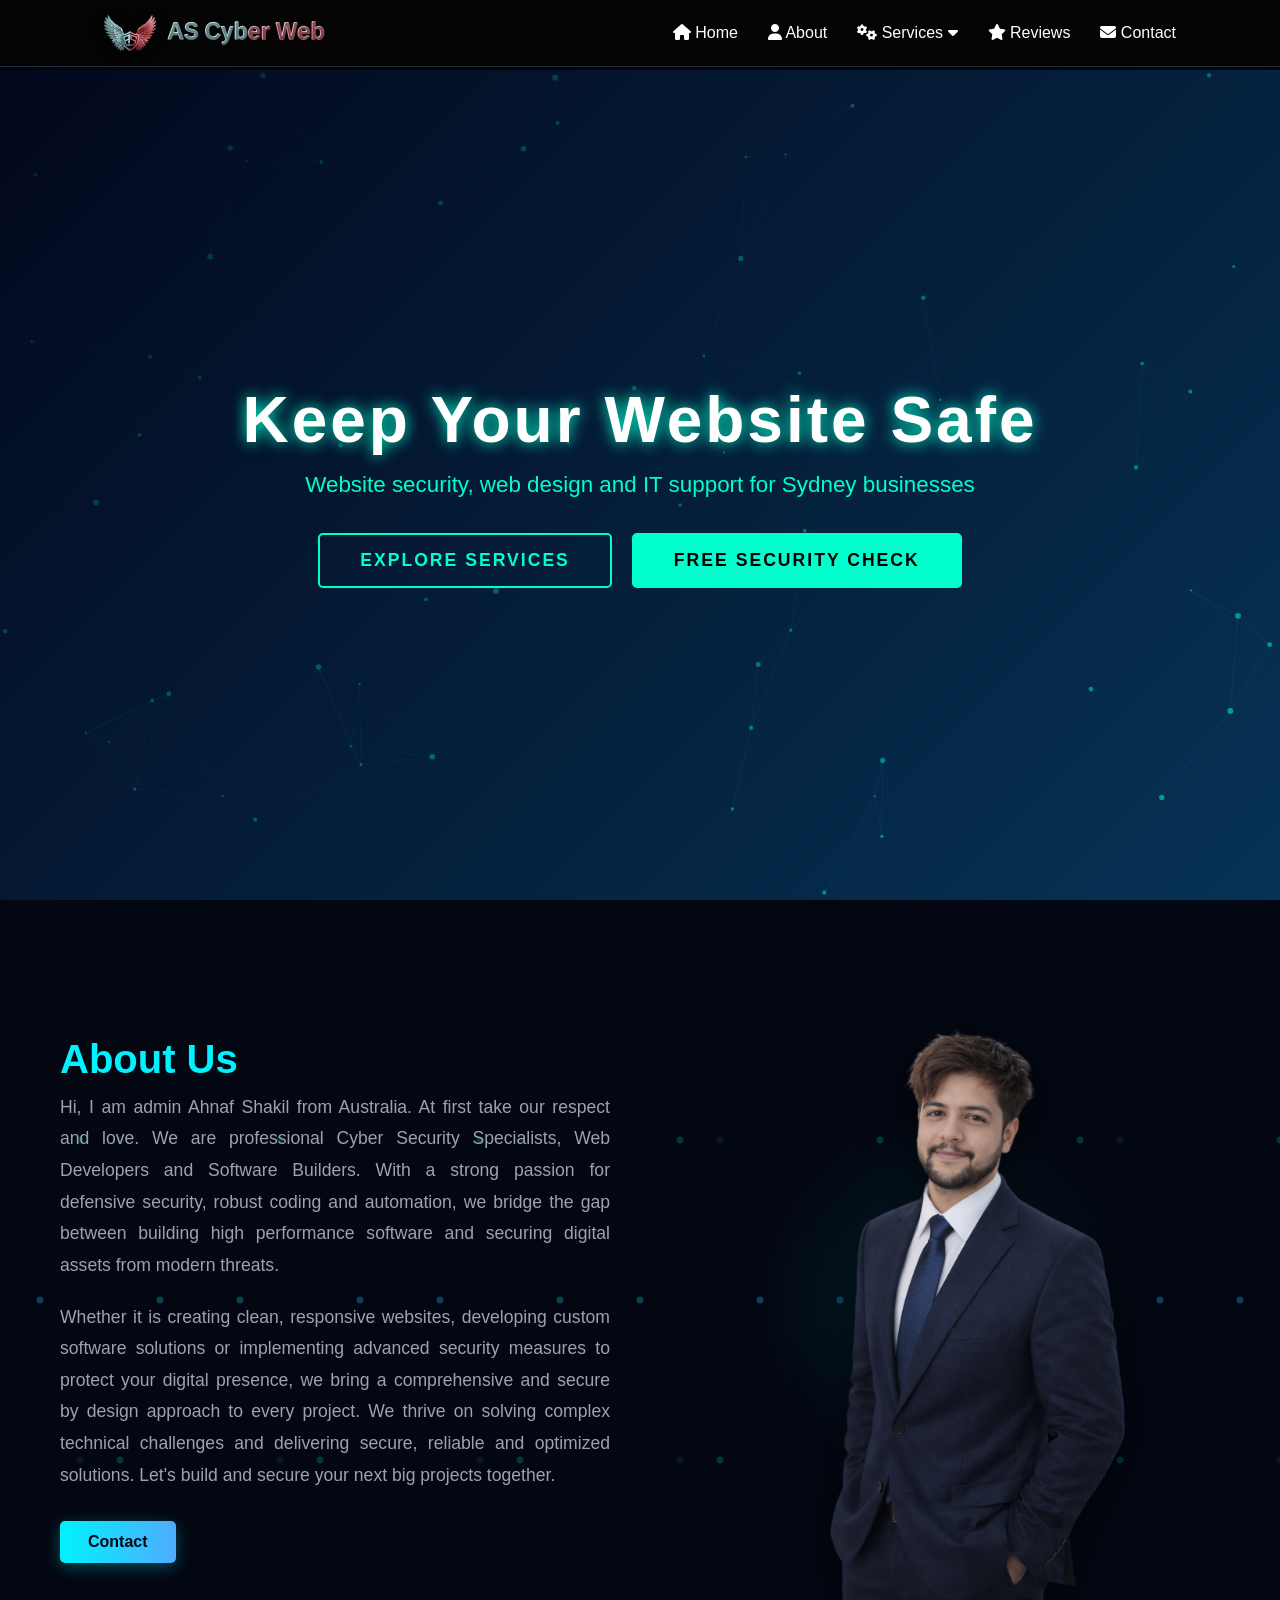
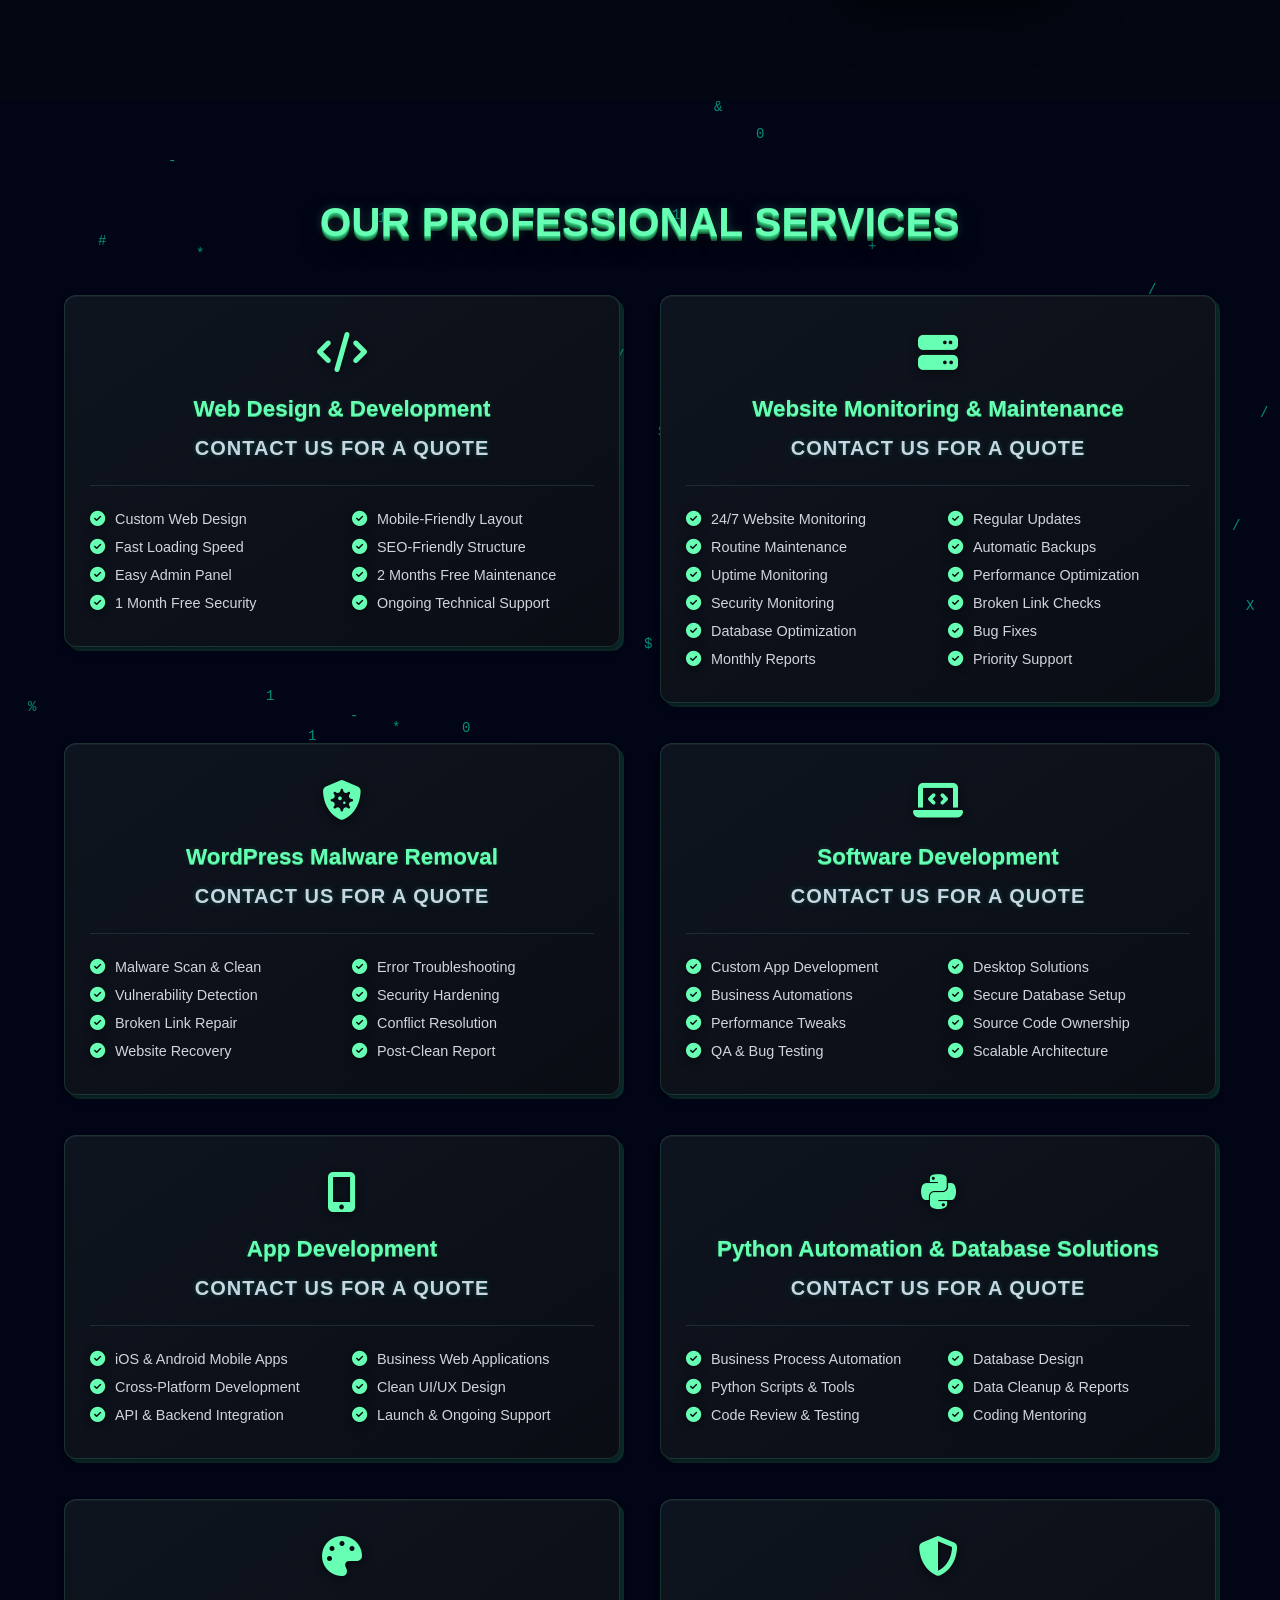
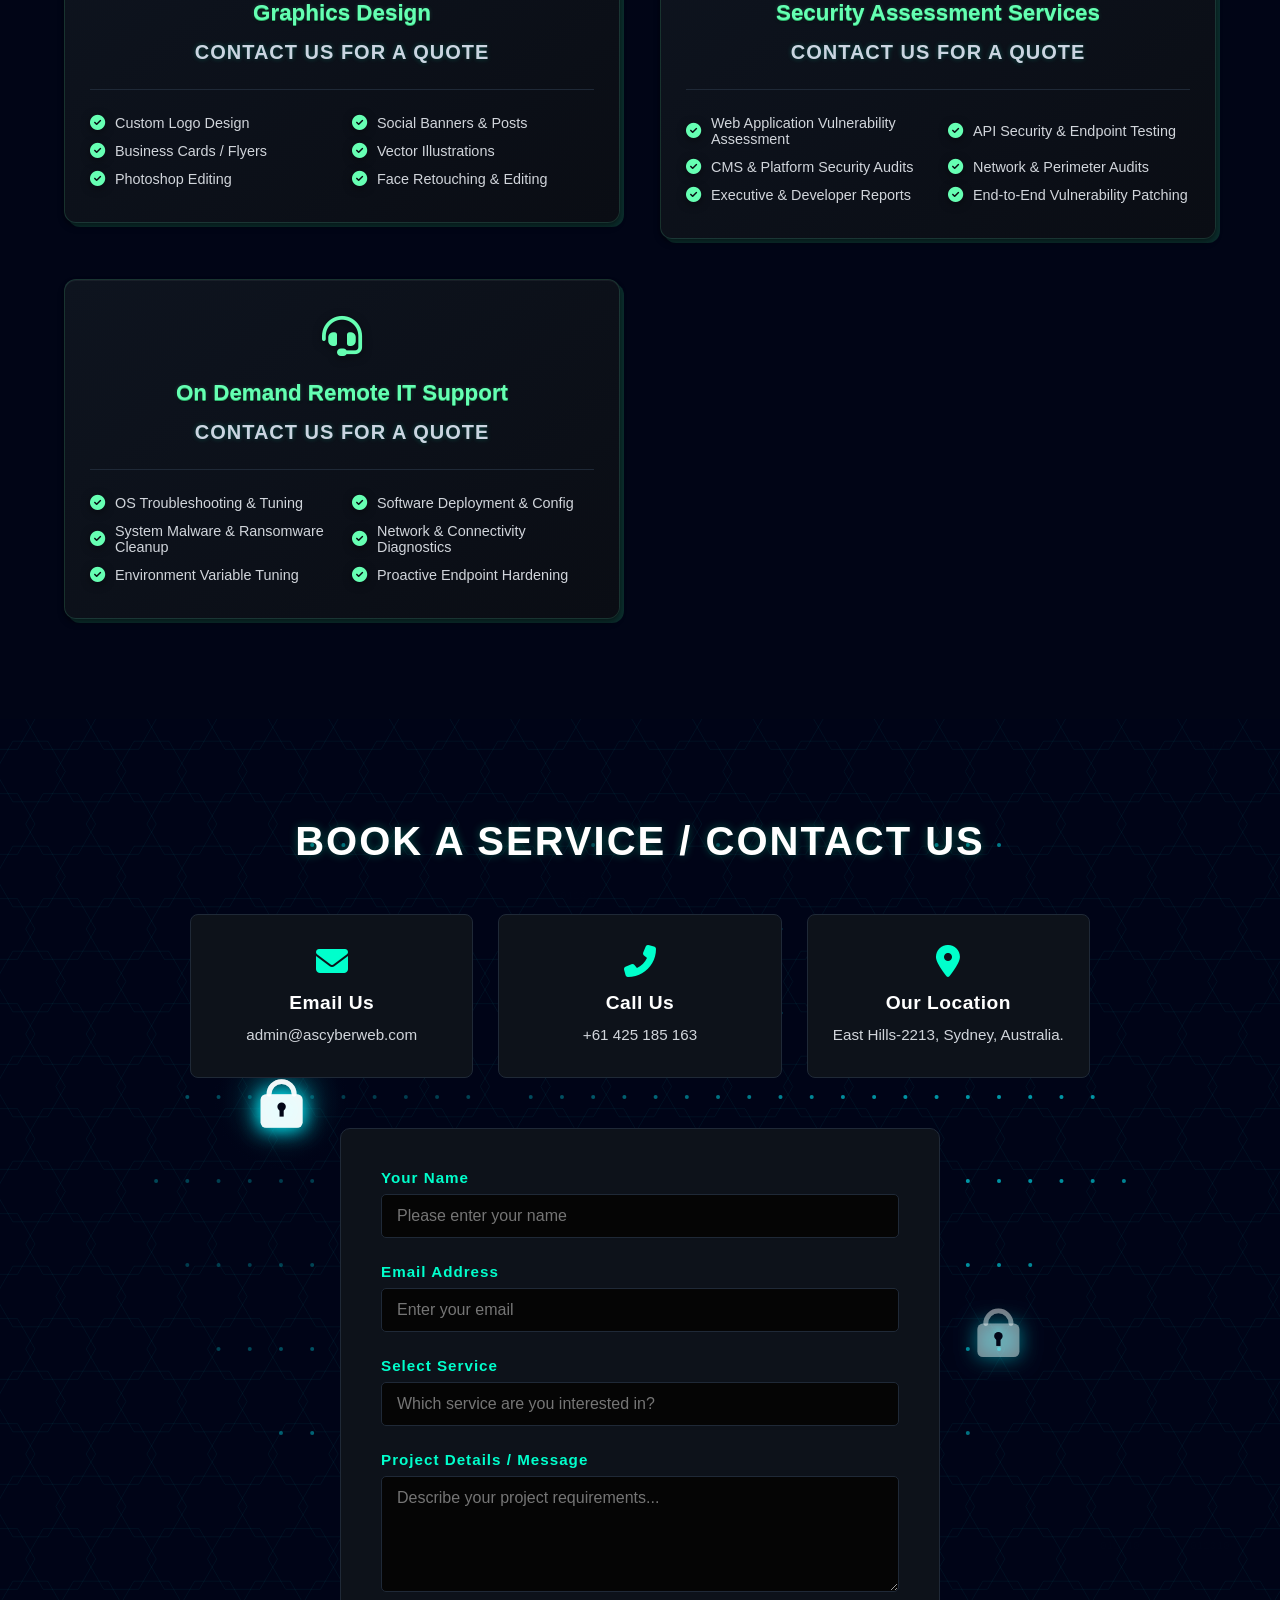
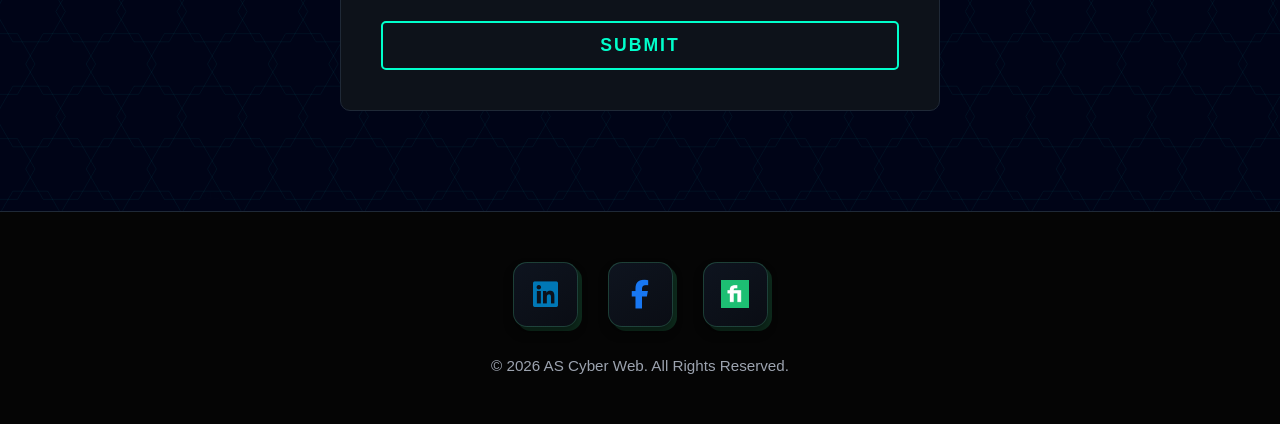
==== commit a44ae75e: "Use AS Cyber Web wordmark in the navbar Replace the typed site name beside the wings emblem with the" ====
--- a/index.html
+++ b/index.html
@@ -169,7 +169,7 @@
 
     <nav class="navbar">
         <div class="nav-container">
-            <a href="index.html" class="logo"><img src="image/logo.png" alt="AS Cyber Web logo" class="logo-img"><span class="logo-text">AS Cyber <span>Web</span></span></a>
+            <a href="index.html" class="logo"><img src="image/logo.png" alt="" class="logo-img"><img src="image/wordmark.svg" alt="AS Cyber Web" class="logo-wordmark"></a>
             <button class="hamburger-btn" id="mobile-menu-btn">
             <span></span>
             <span></span>
--- a/style.css
+++ b/style.css
@@ -68,18 +68,19 @@
     filter: drop-shadow(0 2px 6px rgba(0, 0, 0, 0.6));
 }
 
-.logo .logo-text {
-    color: inherit;
-    line-height: 1;
-}
-
-.logo .logo-text span {
-    color: #00ffcc;
+.logo-wordmark {
+    height: 26px;
+    width: auto;
+    display: block;
 }
 
 @media (max-width: 768px) {
     .logo-img {
         height: 30px;
+    }
+
+    .logo-wordmark {
+        height: 20px;
     }
 }
 
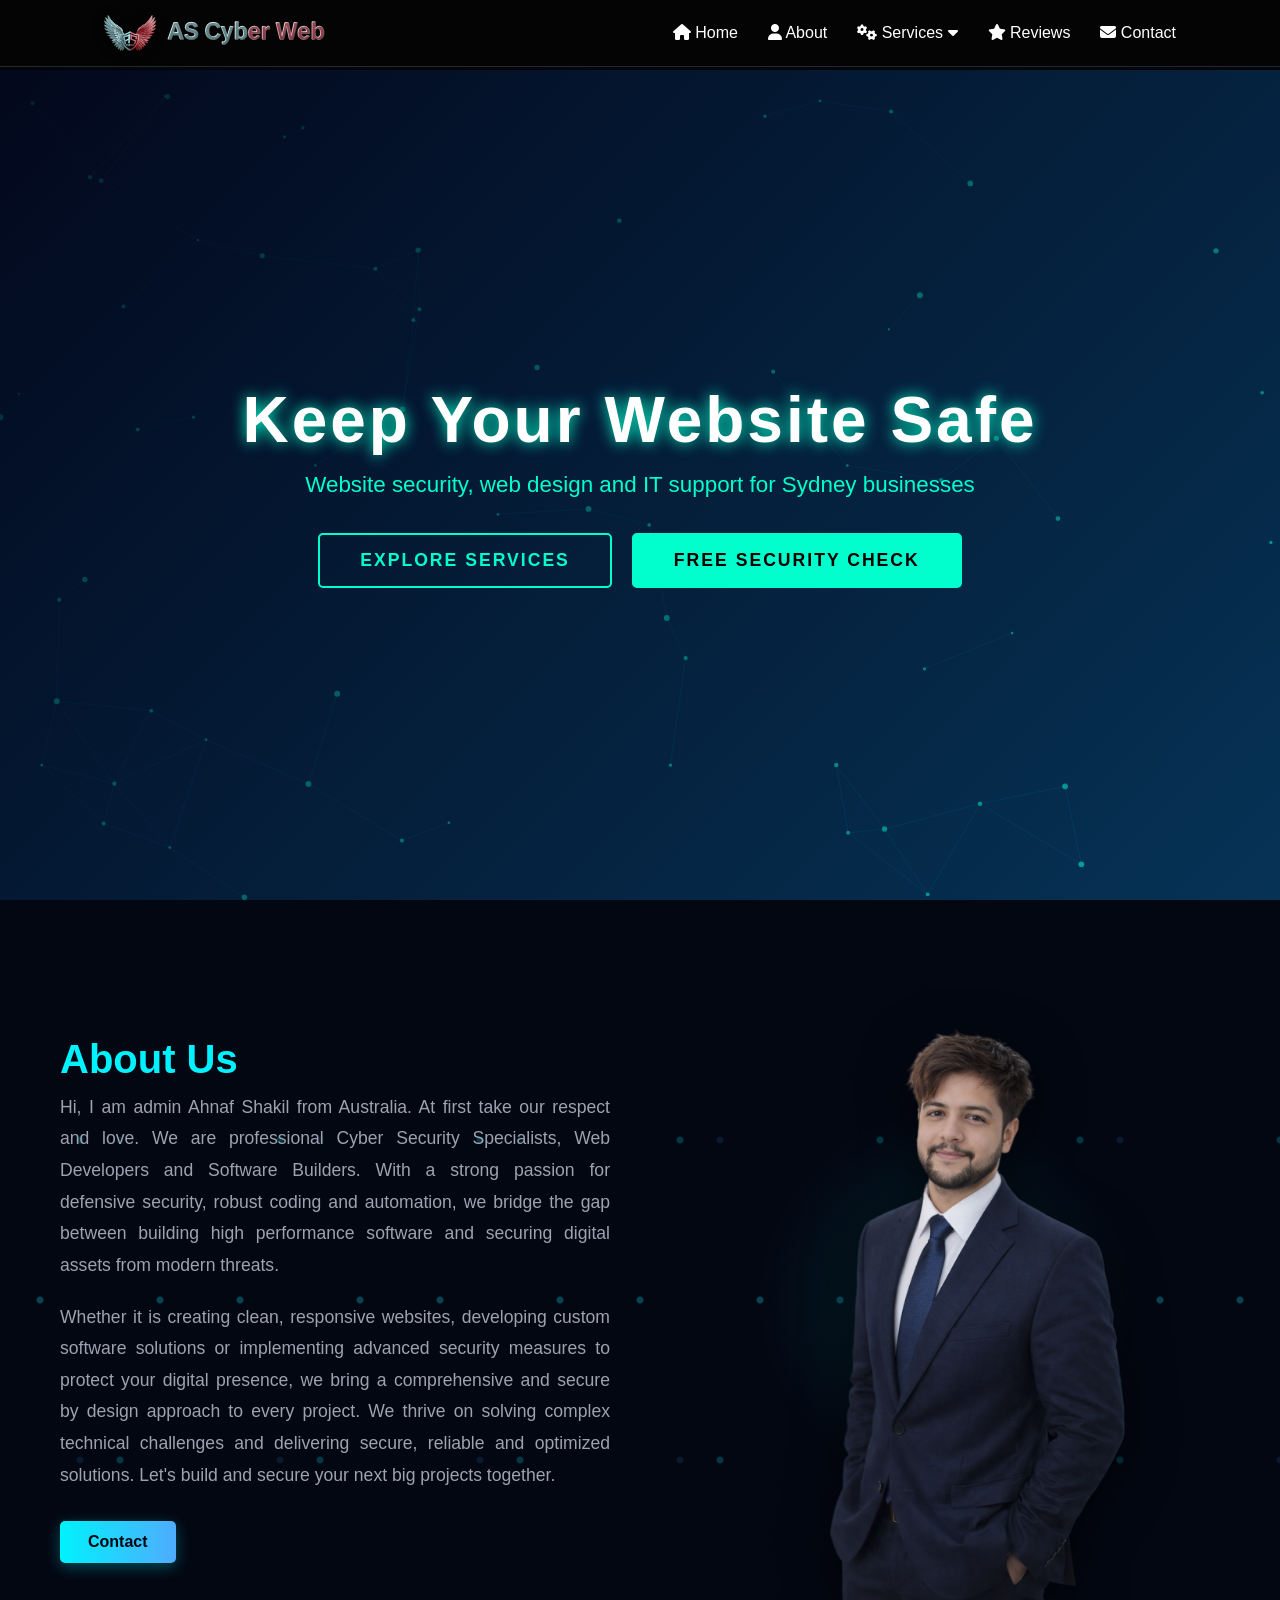
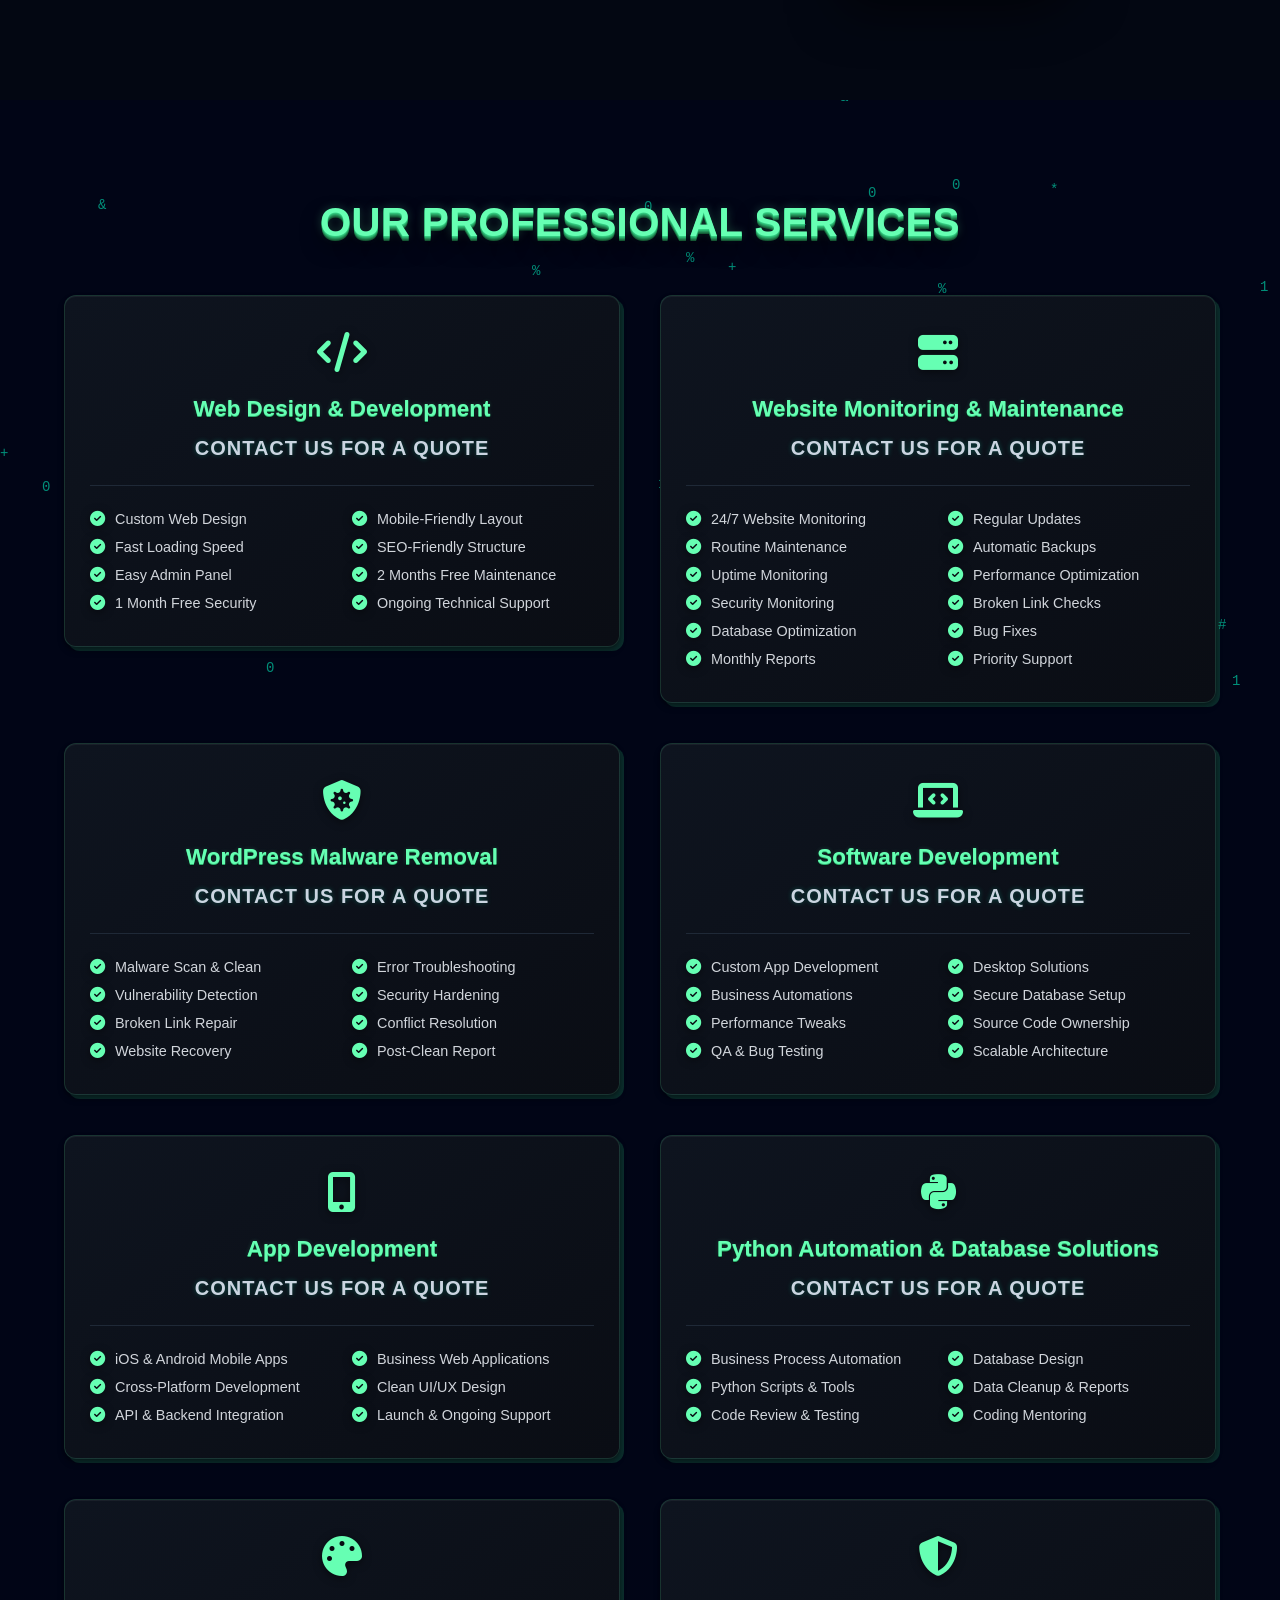
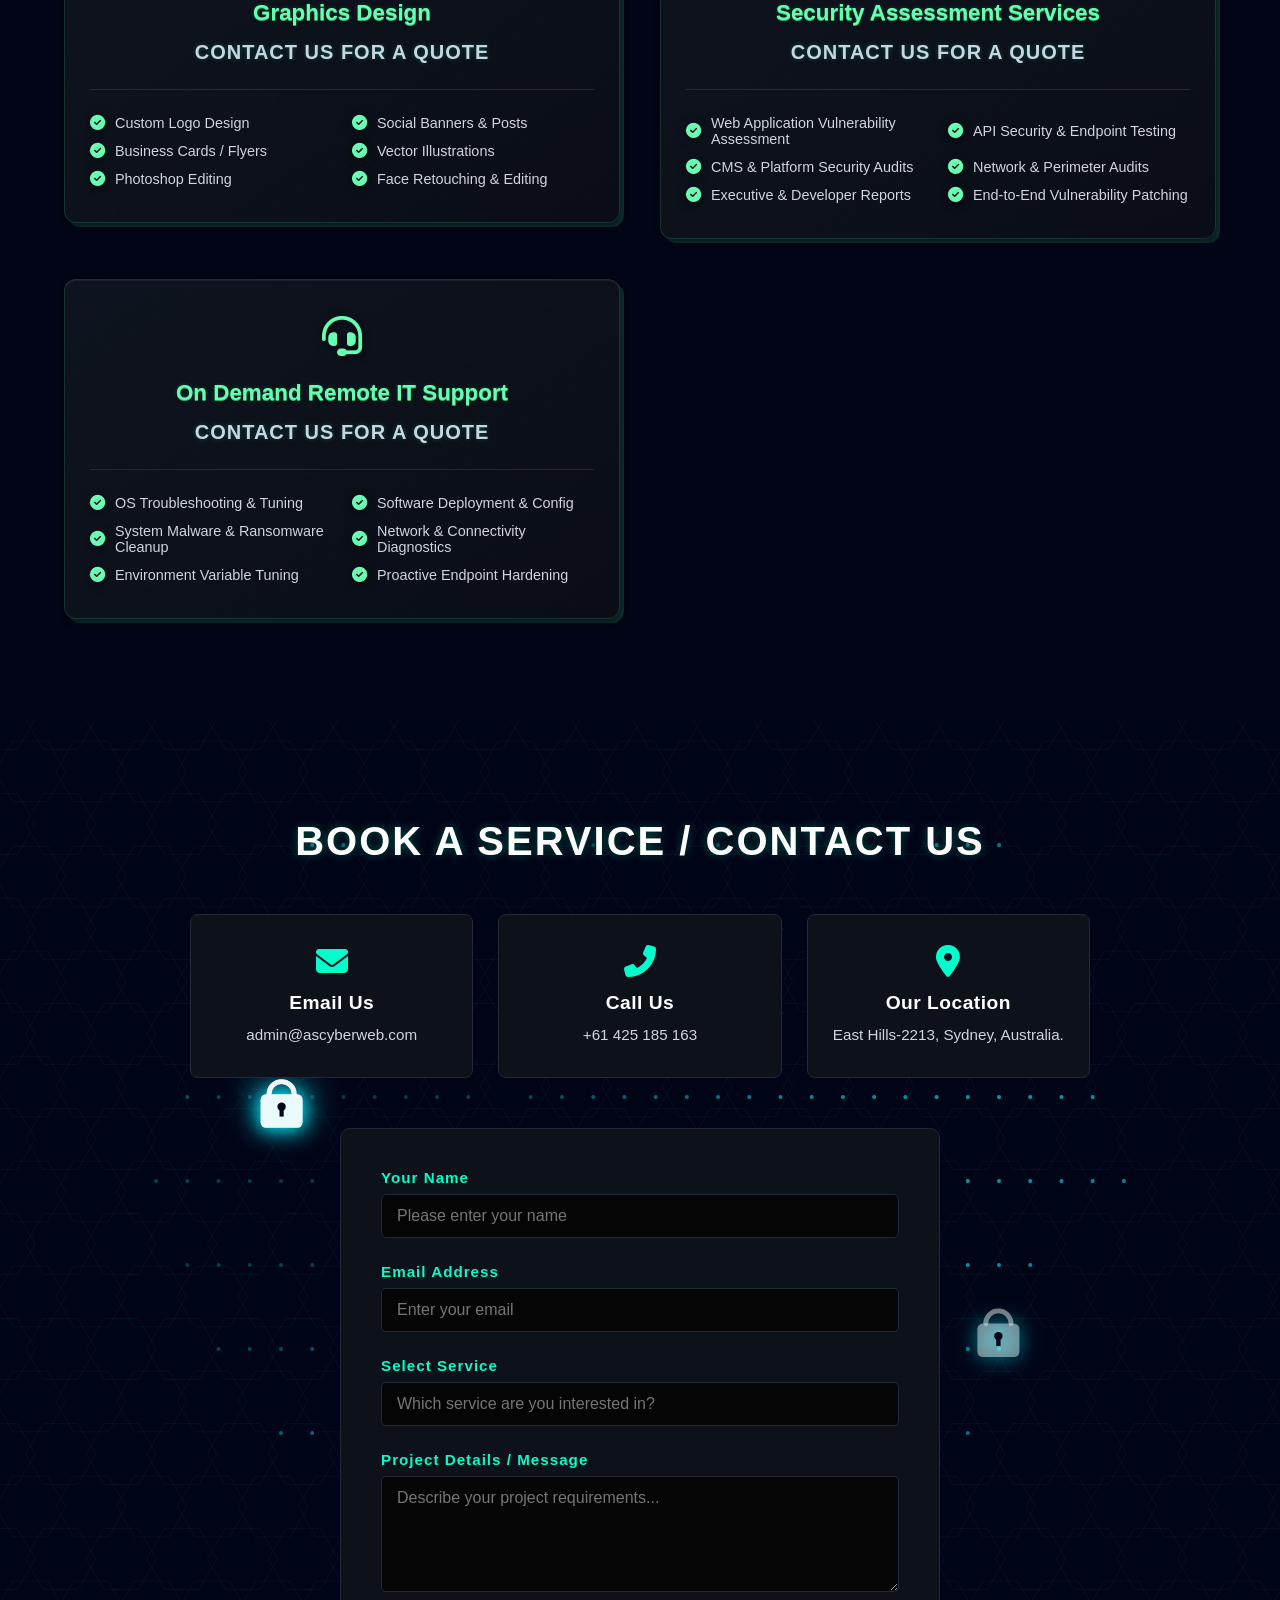
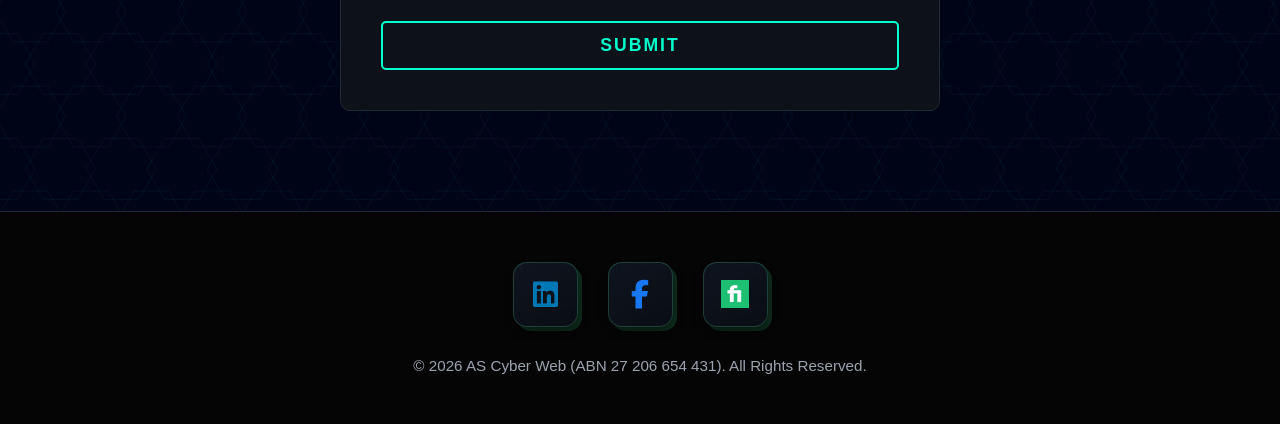
==== commit 26254e07: "Add ABN to the footer Show "ABN 27 206 654 431" next to the AS Cyber Web business name in the footer" ====
--- a/index.html
+++ b/index.html
@@ -500,7 +500,7 @@
         </a>
     </div>
 
-    <p style="color: #9ca3af; font-size: 0.95rem; margin-top: 20px;">&copy; 2026 AS Cyber Web. All Rights Reserved.</p>
+    <p style="color: #9ca3af; font-size: 0.95rem; margin-top: 20px;">&copy; 2026 AS Cyber Web (ABN 27 206 654 431). All Rights Reserved.</p>
     </footer>
 
     <script>
